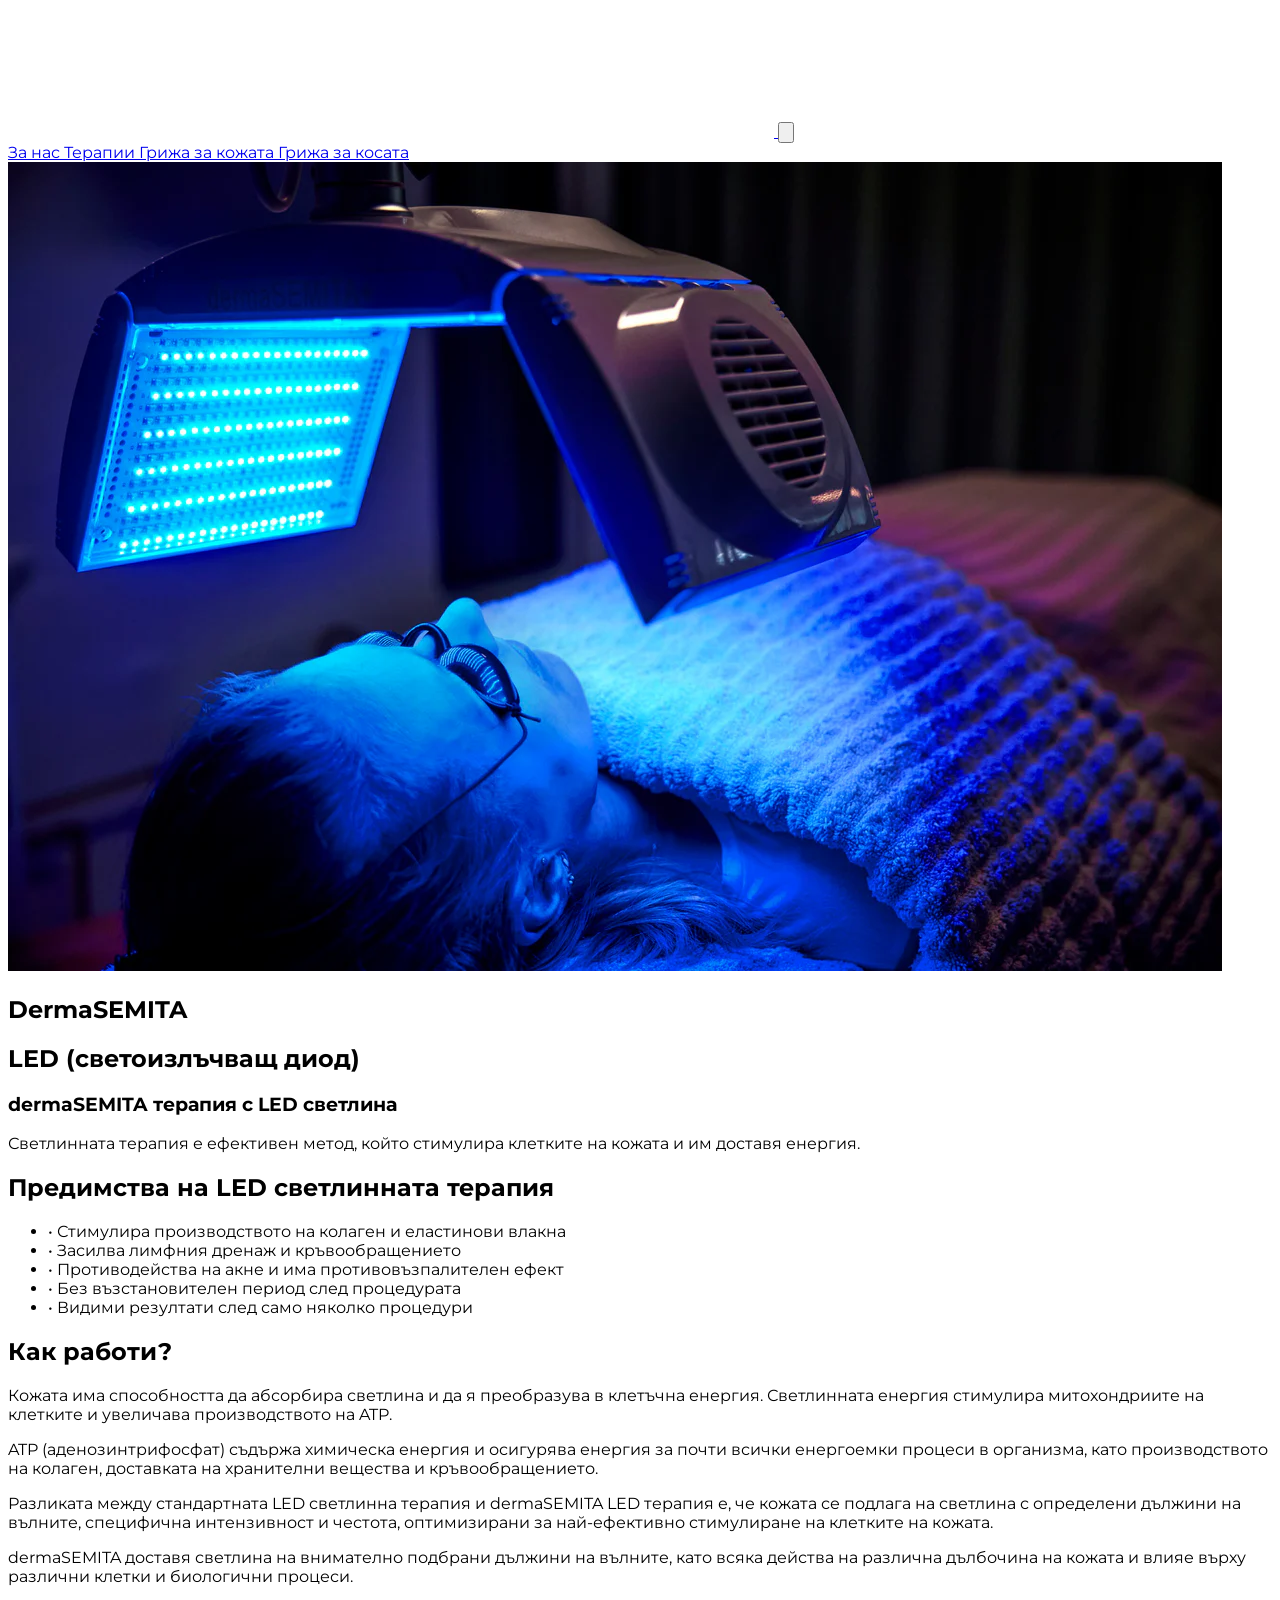
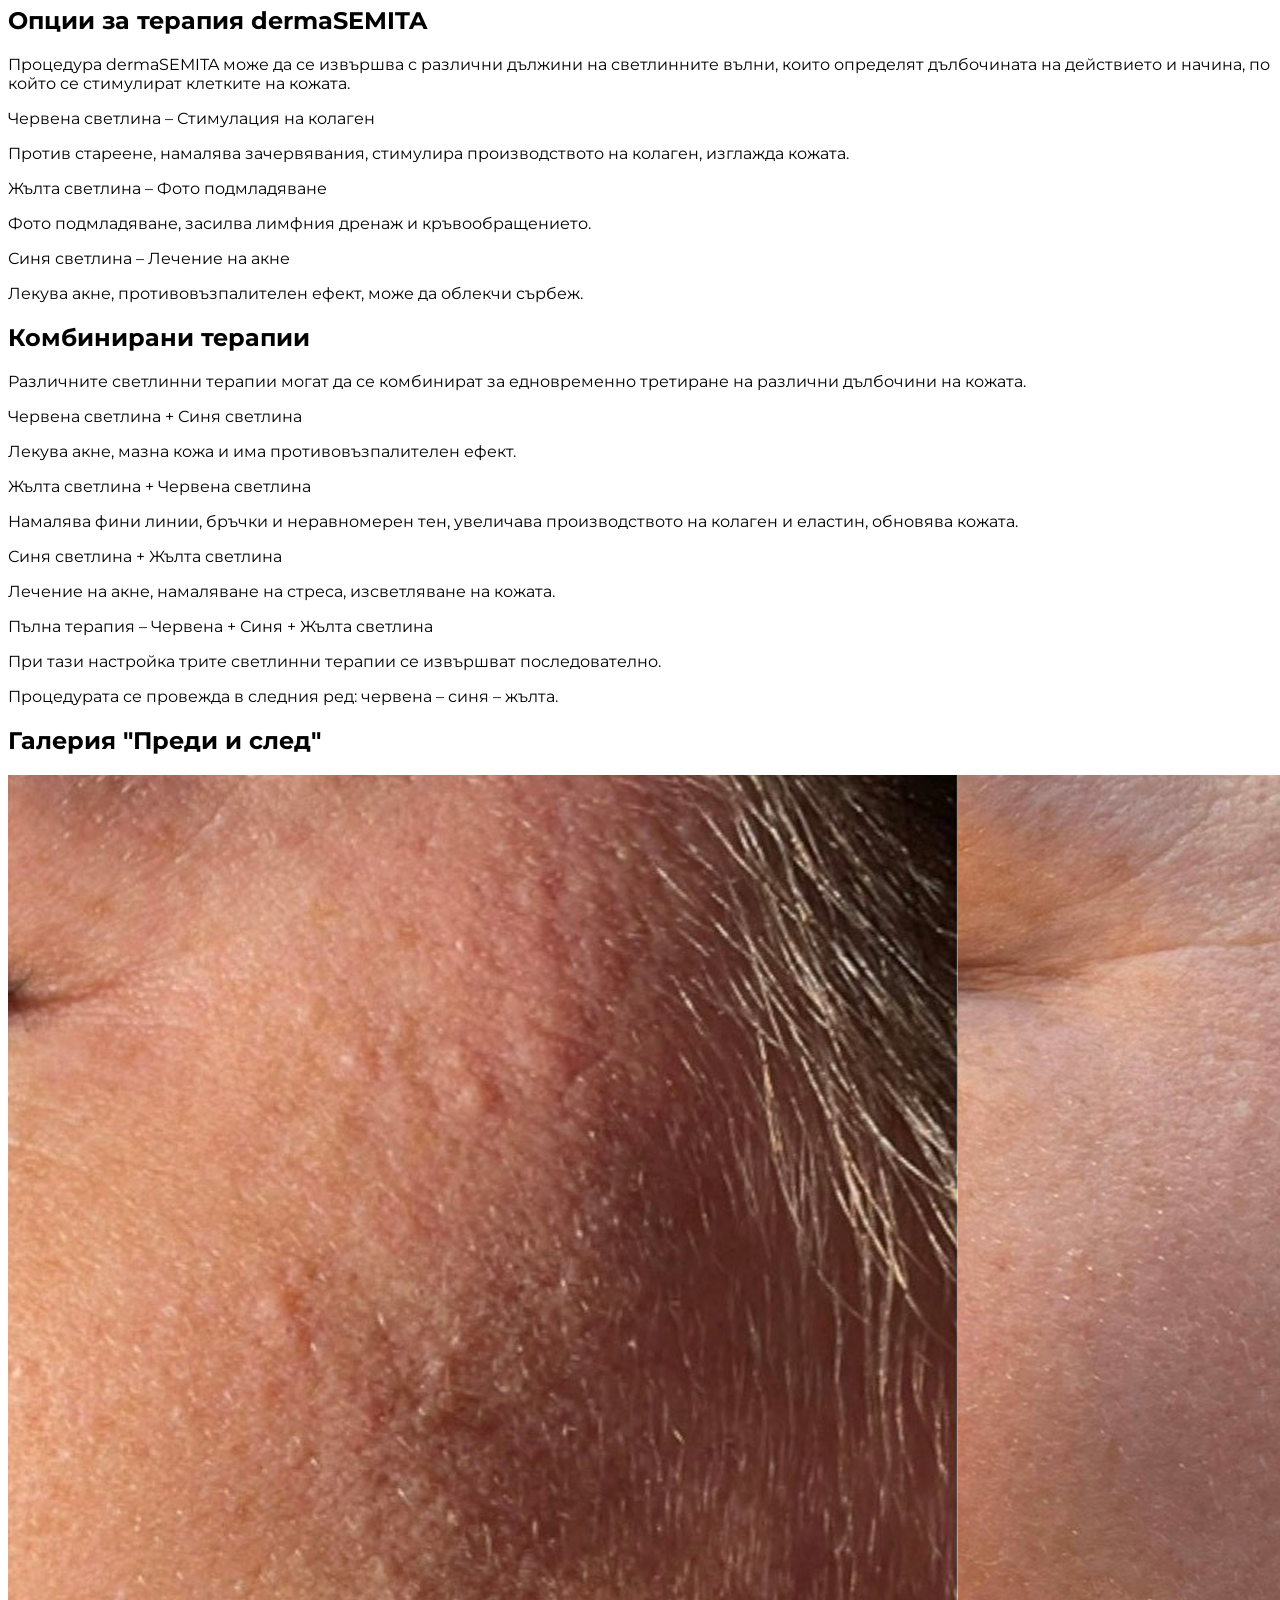
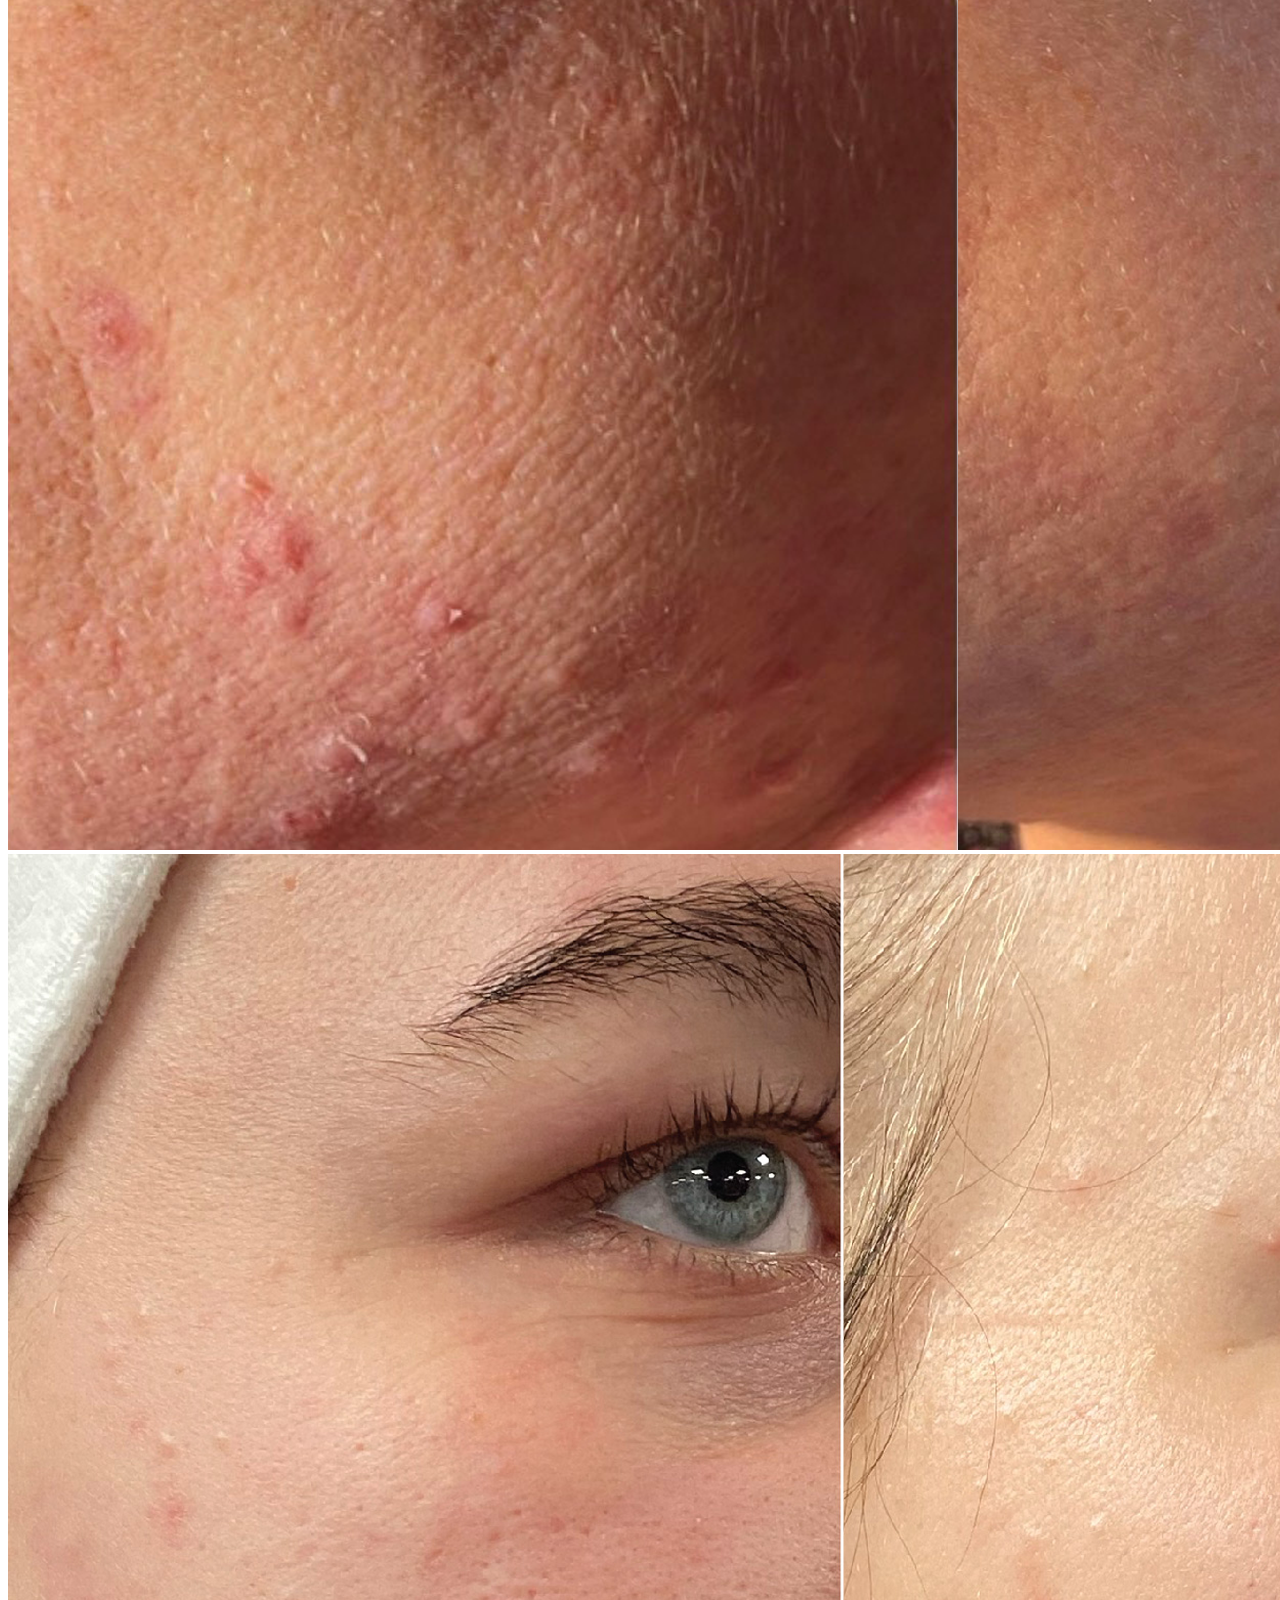
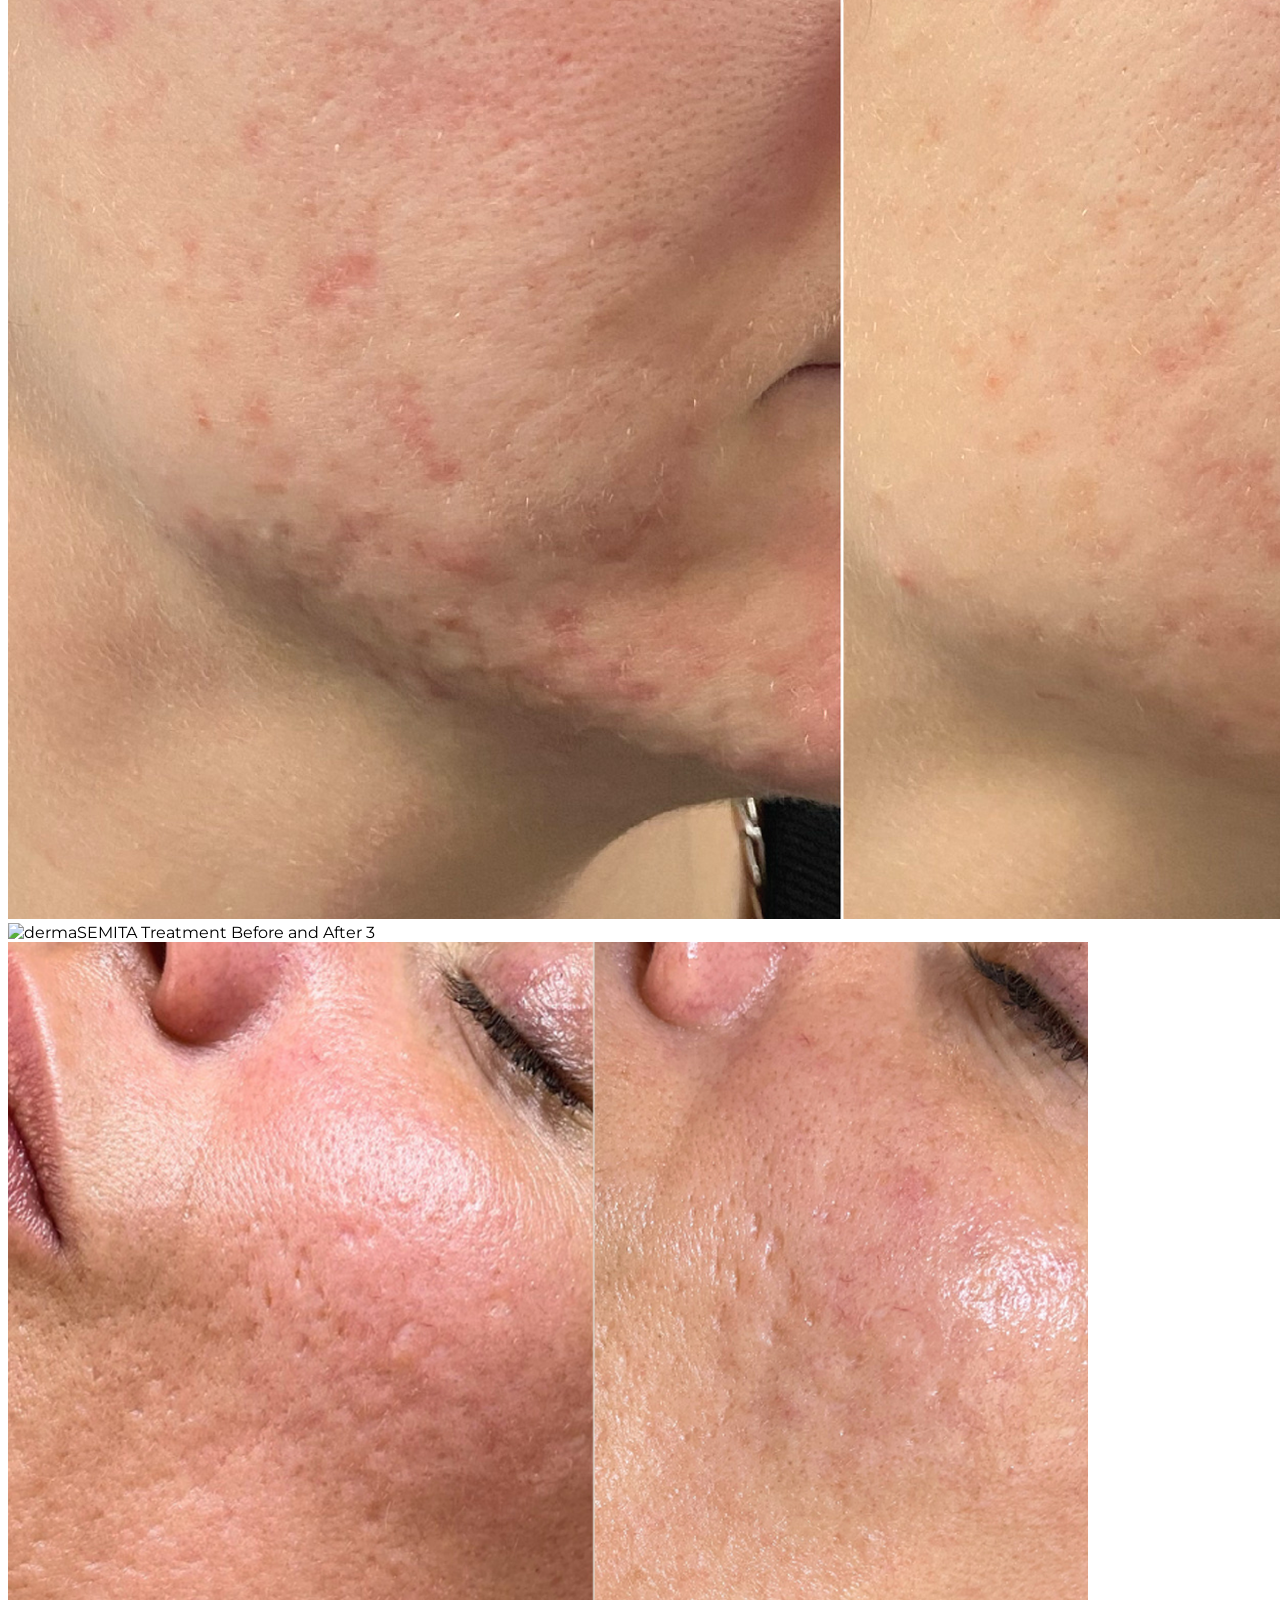
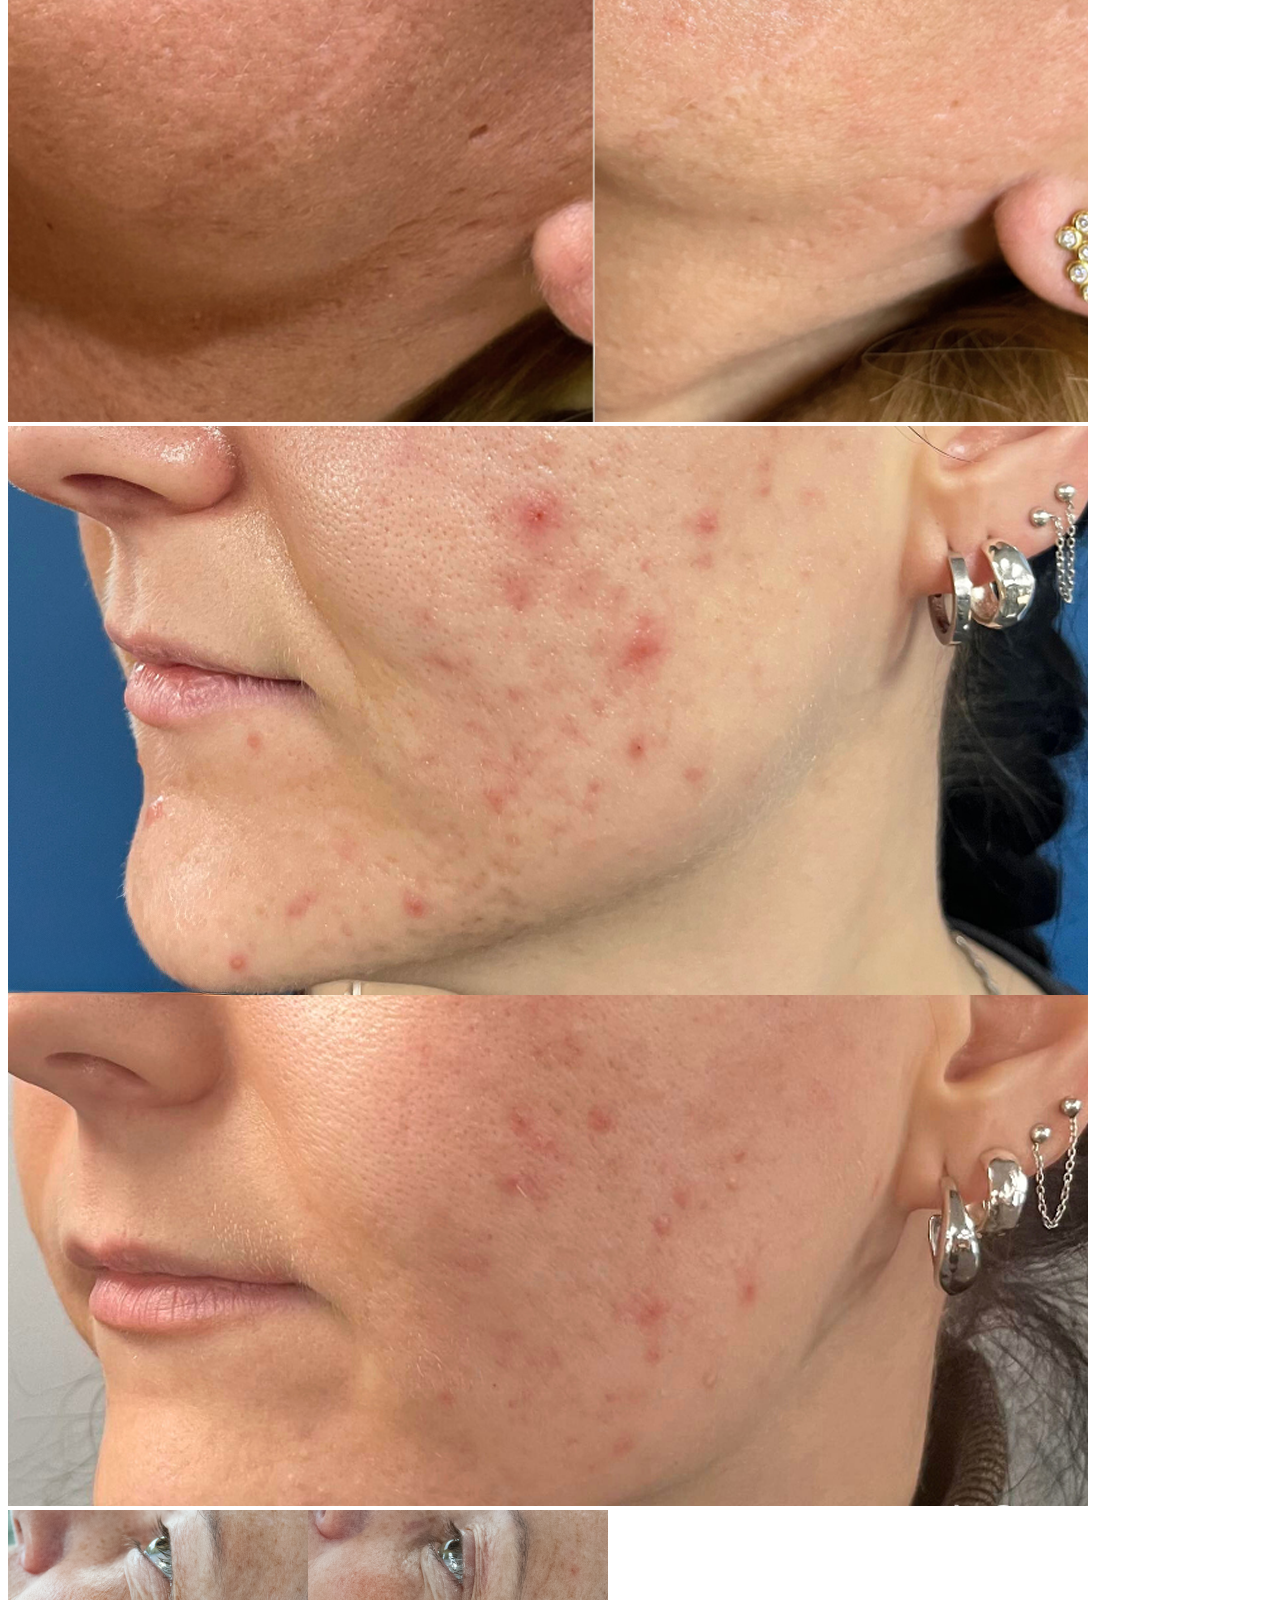
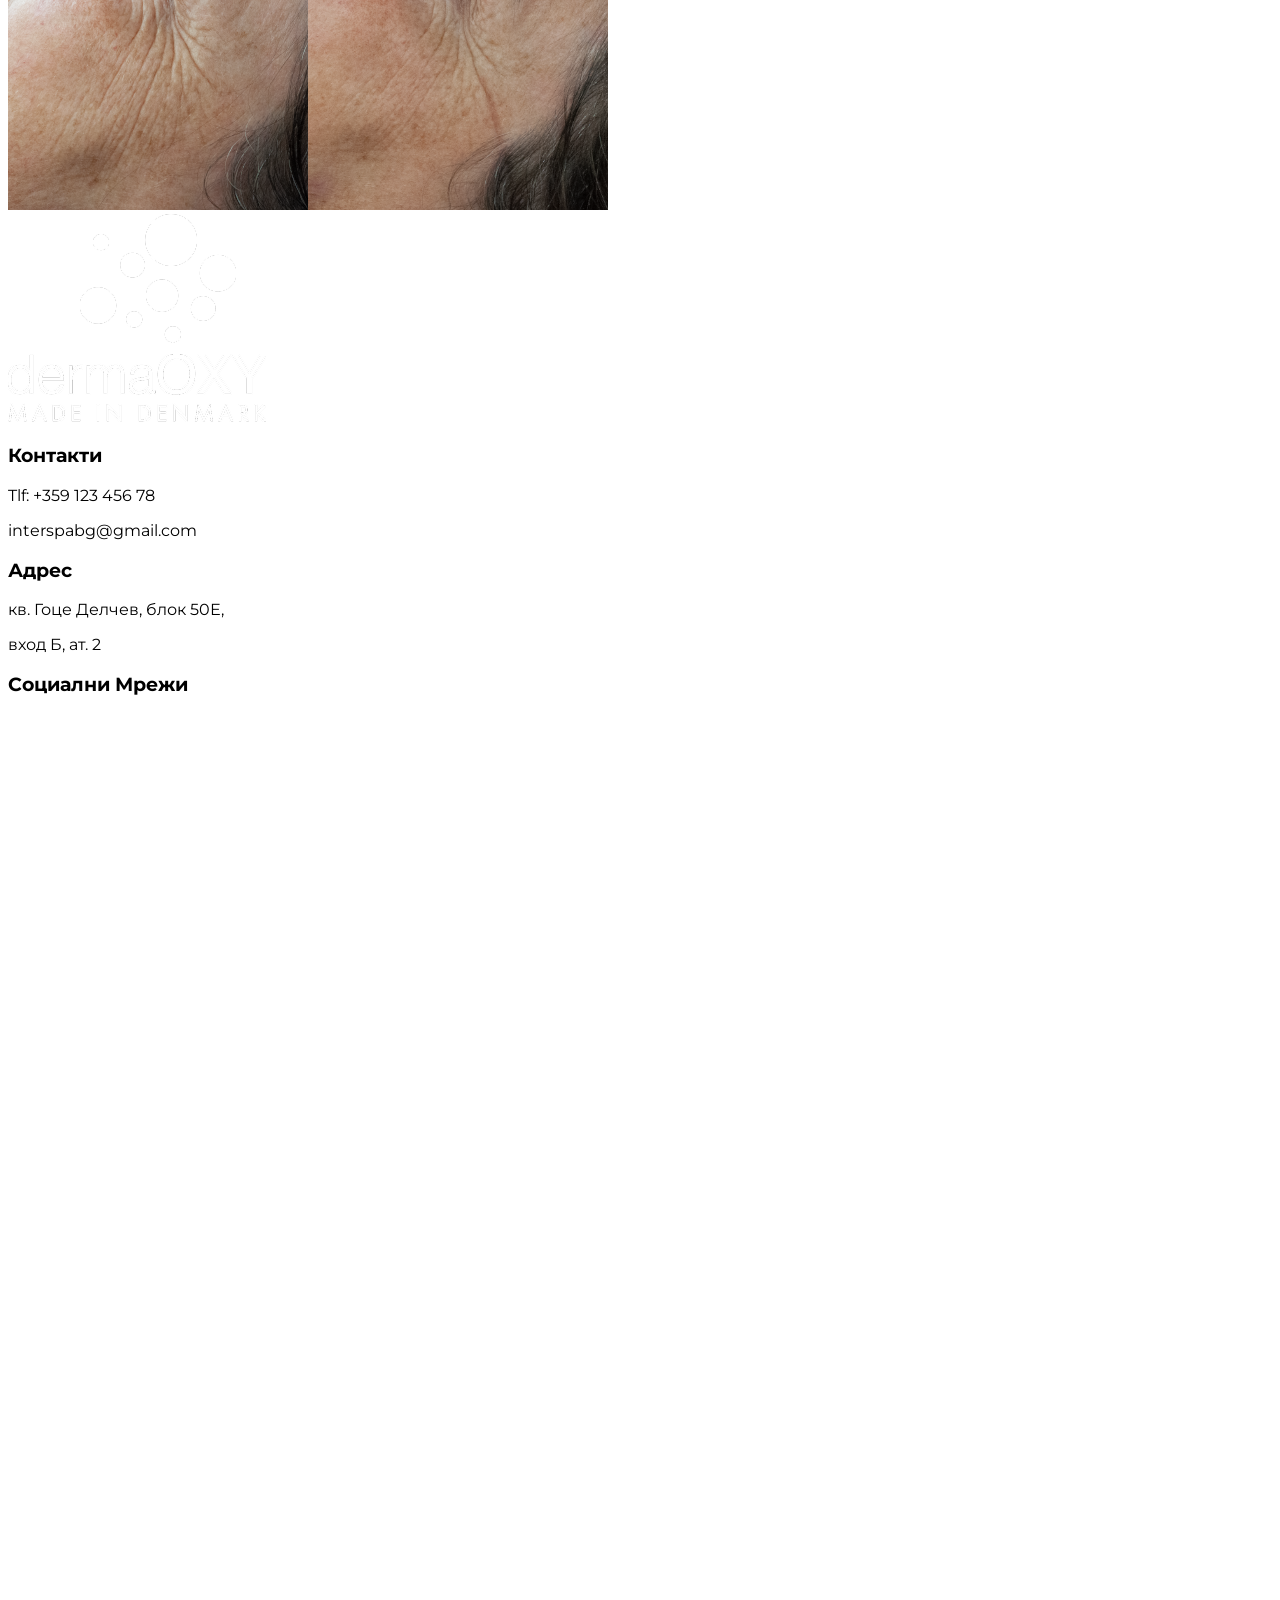
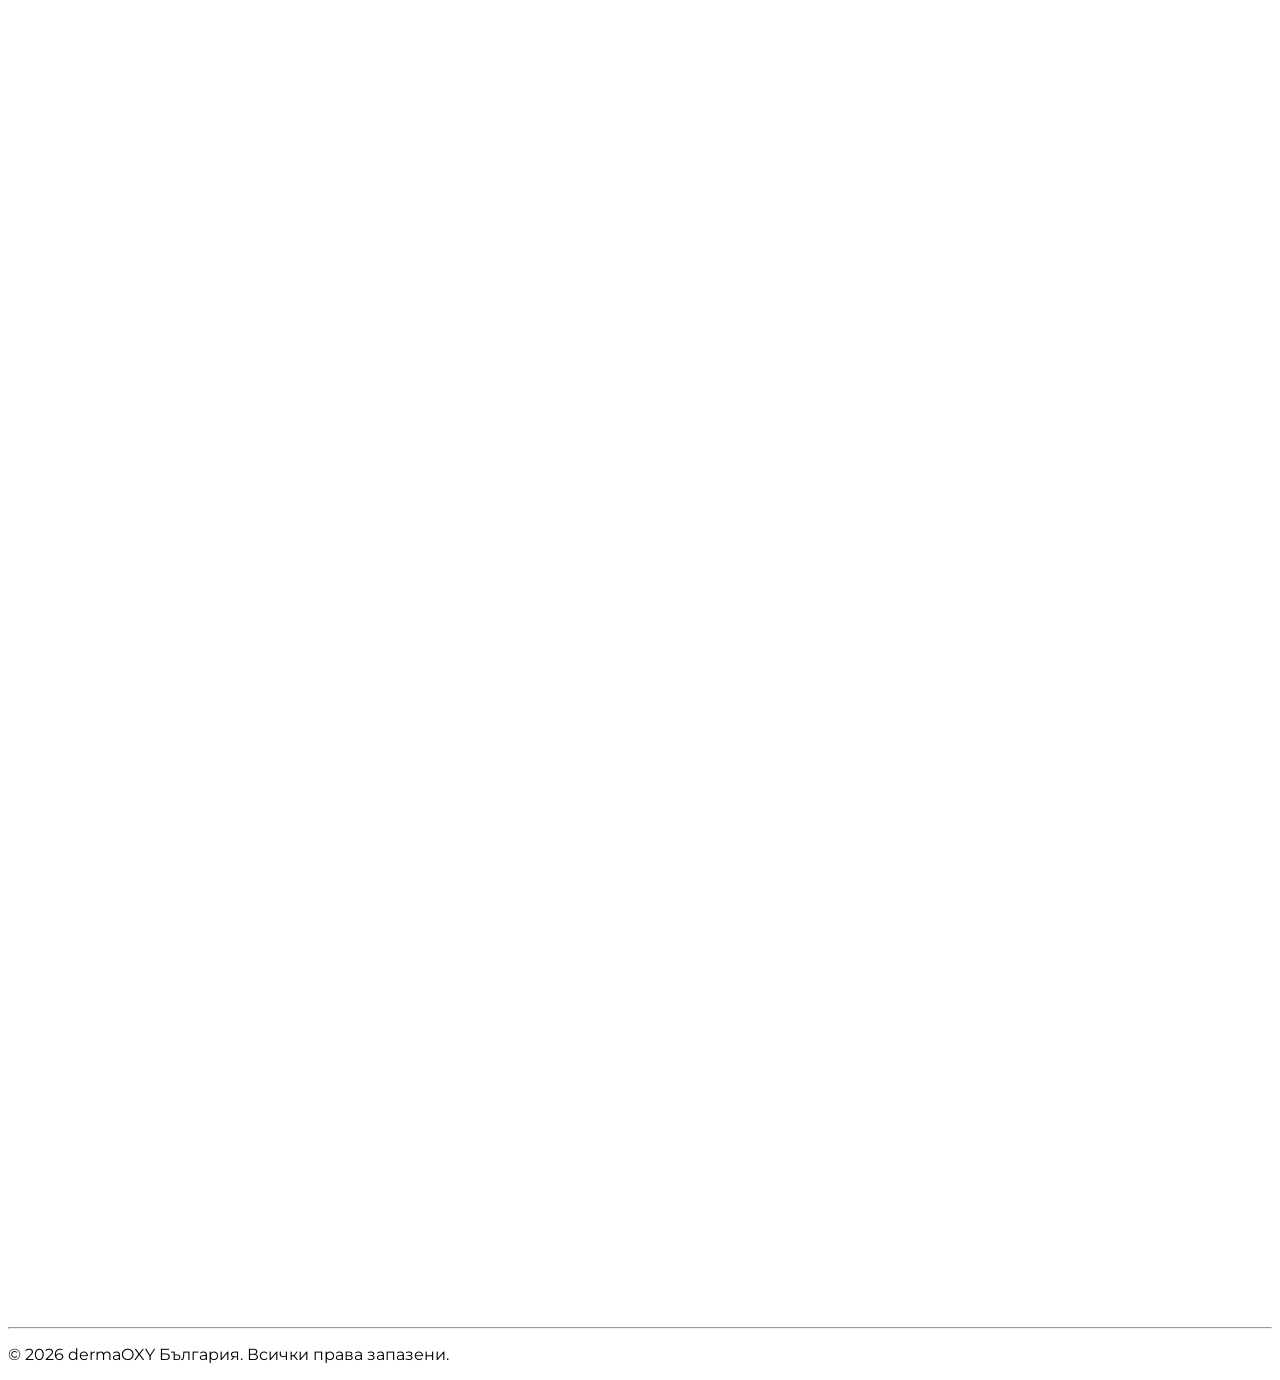
==== dermasemita-treatment-subpage.html @ 17b5eee7 "first commit" ====
<!DOCTYPE html>
<html lang="en">
<head>
    <meta charset="UTF-8">
    <meta name="viewport" content="width=device-width, initial-scale=1.0">
    <script src="https://cdn.jsdelivr.net/npm/@tailwindcss/browser@4"></script>
    <script  src="js/main.js"></script>
    <link rel="stylesheet" href="CSS/style.css">
    <title>dermaSEMITA</title>
</head>
<body>
    
<header class="sticky top-0 z-50 bg-[#7FA0AC] !py-3" style="font-family: var(--font-montserrat);">
  <nav class="container mx-auto px-4">
    <div class="lg:grid lg:grid-cols-3 lg:items-center">
      <div class="flex justify-between items-center lg:justify-start">
        <!-- Logo -->
        <a href="index.html" class="flex items-center flex-shrink-0">
          <img src="media/dermaoxy-logo-2025-outlines-FINAL.png" alt="dermaOXY" class="h-7 w-auto">
        </a>

        <!-- Hamburger menu (mobile only) -->
        <button id="hamburger" class="text-[#F4F4F4] focus:outline-none lg:hidden" aria-label="Toggle menu">
          <svg class="w-8 h-8" fill="none" stroke="currentColor" viewBox="0 0 24 24">
            <path class="hamburger-open" stroke-linecap="round" stroke-linejoin="round" stroke-width="2" d="M4 6h16M4 12h16M4 18h16"></path>
            <path class="hamburger-close hidden" stroke-linecap="round" stroke-linejoin="round" stroke-width="2" d="M6 18L18 6M6 6l12 12"></path>
          </svg>
        </button>
      </div>

      <!-- Navigation links -->
      <div id="navMenu" class="hidden flex-col items-start lg:flex lg:flex-row lg:justify-center lg:gap-6 mt-4 lg:mt-0 lg:col-start-2">
        <a href="index.html" class="text-[#F4F4F4] text-xl font-bold no-underline px-4 py-3 lg:px-4 lg:py-2 transition-transform lg:hover:scale-105 border-b-4 border-transparent whitespace-nowrap w-full lg:w-auto">
          За нас
        </a>

        <a href="treatments.html" class="text-[#F4F4F4] text-xl font-bold no-underline px-4 py-3 lg:px-4 lg:py-2 transition-transform lg:hover:scale-105 border-b-4 border-transparent whitespace-nowrap w-full lg:w-auto">
          Терапии
        </a>
   
        <a href="product-page-skin.html" class="text-[#F4F4F4] text-xl font-bold no-underline px-4 py-3 lg:px-4 lg:py-2 transition-transform lg:hover:scale-105 border-b-4 border-transparent whitespace-nowrap w-full lg:w-auto">
          Грижа за кожата
        </a>
        
        <a href="product-page-hair.html" class="text-[#F4F4F4] text-xl font-bold no-underline px-4 py-3 lg:px-4 lg:py-2 transition-transform lg:hover:scale-105 border-b-4 border-transparent whitespace-nowrap w-full lg:w-auto">
          Грижа за косата
        </a>
      </div>

      <div class="hidden lg:block"></div>
    </div>
  </nav>
</header>
<!-- hero section -->
<section class="relative w-full h-[500px]">
  <img src="media/Dermasemita2.webp" alt="dermaSEMITA Hero Image" class="absolute inset-0 w-full h-full object-cover object-center" />
  <!-- Dark overlay -->
  <div class="absolute inset-0 bg-black/58"></div>
  
  <!-- Hero content -->
 <div class="relative z-10 flex flex-col items-center justify-center h-full gap-6 px-4">
    <h1 class="text-white text-7xl md:text-7xl lg:text-7xl font-bold text-center" style="font-family: var(--font-montserrat);">DermaSEMITA</h1>
    
  </div>
</section>

<!-- led paragraph -->
<section class="w-full px-10 mt-10 text-center md:text-left" style="font-family: var(--font-montserrat);">

  <h2 class="text-3xl font-semibold px-10 mb-5">
    LED (светоизлъчващ диод)
  </h2>

  <h3 class="text-4xl font-bold px-10">
      dermaSEMITA терапия с LED светлина
  </h3>

  <p class="text-xl px-10 mt-5">
     Светлинната терапия е ефективен метод, който стимулира клетките на кожата и им доставя енергия.

    </p>



</section>

<!-- benefits of led therapy -->
<section class="w-full px-10 py-10 text-center md:text-left" style="font-family: var(--font-montserrat);">
  <h2 class="text-4xl font-bold px-10 mb-5" >
    Предимства на LED светлинната терапия
  </h2>
  
  <ul class="px-10 space-y-4 text-xl">
    <li class="flex items-start">
      <span class="mr-3">•</span>
      <span>Стимулира производството на колаген и еластинови влакна</span>
    </li>
    <li class="flex items-start">
      <span class="mr-3">•</span>
      <span>Засилва лимфния дренаж и кръвообращението</span>
    </li>
    <li class="flex items-start">
      <span class="mr-3">•</span>
      <span>Противодейства на акне и има противовъзпалителен ефект</span>
    </li>
    <li class="flex items-start">
      <span class="mr-3">•</span>
      <span>Без възстановителен период след процедурата</span>
    </li>
    <li class="flex items-start">
      <span class="mr-3">•</span>
      <span>Видими резултати след само няколко процедури</span>
    </li>
  </ul>
</section>

<!-- how does it work -->
<section class="w-full px-10 mb-5 mt-10 text-center md:text-left" style="font-family: var(--font-montserrat);">
  <h2 class="text-4xl font-bold px-10 mb-5">
 Как работи?
  </h2>

  <p class="text-xl px-10 mt-10">
Кожата има способността да абсорбира светлина и да я преобразува в клетъчна енергия. Светлинната енергия стимулира митохондриите на клетките и увеличава производството на ATP.
  </p>

  <p class="text-xl px-10 mt-10">
ATP (аденозинтрифосфат) съдържа химическа енергия и осигурява енергия за почти всички енергоемки процеси в организма, като производството на колаген, доставката на хранителни вещества и кръвообращението.
  </p>

  <p class="text-xl px-10 mt-10">
Разликата между стандартната LED светлинна терапия и dermaSEMITA LED терапия е, че кожата се подлага на светлина с определени дължини на вълните, специфична интензивност и честота, оптимизирани за най-ефективно стимулиране на клетките на кожата.
</p>

<p class="text-xl px-10 mt-10">
dermaSEMITA доставя светлина на внимателно подбрани дължини на вълните, като всяка действа на различна дълбочина на кожата и влияе върху различни клетки и биологични процеси.
  </p>


  
</section>

<!-- treatment options -->
<section class="w-full px-10 mb-5 mt-10 text-center md:text-left" style="font-family: var(--font-montserrat);">
  <h2 class="text-4xl font-bold px-10 mb-5">
Опции за терапия dermaSEMITA 
  </h2>

  <p class="text-xl px-10 mt-10">
Процедура dermaSEMITA може да се извършва с различни дължини на светлинните вълни, които определят дълбочината на действието и начина, по който се стимулират клетките на кожата.
</p>

  <div class="text-xl px-10 mt-10">
    <p>Червена светлина – Стимулация на колаген</p>
    <p>Против стареене, намалява зачервявания, стимулира производството на колаген, изглажда кожата.</p>  
  </div>

   <div class="text-xl px-10 mt-10">
    <p>Жълта светлина – Фото подмладяване</p>
    <p>Фото подмладяване, засилва лимфния дренаж и кръвообращението.</p>  
  </div>


   <div class="text-xl px-10 mt-10">
    <p>Синя светлина – Лечение на акне</p>
    <p>Лекува акне, противовъзпалителен ефект, може да облекчи сърбеж.</p>  
  </div>

  
</section>

<section class="w-full px-10 mb-5 mt-10 text-center md:text-left" style="font-family: var(--font-montserrat);">
  <h2 class="text-4xl font-bold px-10 mb-5">
Комбинирани терапии
  </h2>

  <p class="text-xl px-10 mt-10">
   Различните светлинни терапии могат да се комбинират за едновременно третиране на различни дълбочини на кожата.
 </p>

  <div class="text-xl px-10 mt-10">
    <p>Червена светлина + Синя светлина</p>
    <p>Лекува акне, мазна кожа и има противовъзпалителен ефект.</p>  
  </div>

   <div class="text-xl px-10 mt-10">
    <p>Жълта светлина + Червена светлина</p>
    <p>Намалява фини линии, бръчки и неравномерен тен, увеличава производството на колаген и еластин, обновява кожата.</p>  
  </div>


   <div class="text-xl px-10 mt-10">
    <p>Синя светлина + Жълта светлина</p>
    <p>Лечение на акне, намаляване на стреса, изсветляване на кожата.</p>  
  </div>

    <div class="text-xl px-10 mt-10">
    <p>Пълна терапия – Червена + Синя + Жълта светлина</p>
    <p>При тази настройка трите светлинни терапии се извършват последователно.</p>
    <p>Процедурата се провежда в следния ред: червена – синя – жълта.</p>

  </div>

  
</section>


<!-- gallery carousel section -->
<section class="w-full px-4 sm:px-8 md:px-16 mb-5 mt-5 text-center md:text-left" style="font-family: var(--font-montserrat);">
  <h2 class="text-2xl sm:text-3xl md:text-4xl font-bold px-4 mb-5">
     Галерия "Преди и след"
  </h2>

  <div class="overflow-x-auto snap-x snap-mandatory flex gap-3 sm:gap-4 custom-scrollbar">
    <div class="snap-start shrink-0 w-[85vw] sm:w-[calc(50%-0.5rem)] md:w-[calc(33.333%-0.667rem)] h-64 sm:h-80 md:h-96 lg:h-120">
      <img src="media/led/led1.png" class="w-full h-full object-cover" alt="dermaSEMITA Treatment Before and After 1">
    </div>
    <div class="snap-start shrink-0 w-[85vw] sm:w-[calc(50%-0.5rem)] md:w-[calc(33.333%-0.667rem)] h-64 sm:h-80 md:h-96 lg:h-120">
      <img src="media/led/led2.png" class="w-full h-full object-cover" alt="dermaSEMITA Treatment Before and After 2">
    </div>
    <div class="snap-start shrink-0 w-[85vw] sm:w-[calc(50%-0.5rem)] md:w-[calc(33.333%-0.667rem)] h-64 sm:h-80 md:h-96 lg:h-120">
      <img src="media/led/led3.png" class="w-full h-full object-cover" alt="dermaSEMITA Treatment Before and After 3">
    </div>
    <div class="snap-start shrink-0 w-[85vw] sm:w-[calc(50%-0.5rem)] md:w-[calc(33.333%-0.667rem)] h-64 sm:h-80 md:h-96 lg:h-120">
      <img src="media/led/led4.png" class="w-full h-full object-cover" alt="dermaSEMITA Treatment Before and After 4">
    </div>
    <div class="snap-start shrink-0 w-[85vw] sm:w-[calc(50%-0.5rem)] md:w-[calc(33.333%-0.667rem)] h-64 sm:h-80 md:h-96 lg:h-120">
      <img src="media/led/led5.png" class="w-full h-full object-cover" alt="dermaSEMITA Treatment Before and After 5">
    </div>   
    <div class="snap-start shrink-0 w-[85vw] sm:w-[calc(50%-0.5rem)] md:w-[calc(33.333%-0.667rem)] h-64 sm:h-80 md:h-96 lg:h-120">
      <img src="media/led/led6.png" class="w-full h-full object-cover" alt="dermaSEMITA Treatment Before and After 6">
    </div>
  </div> 

</section>


<footer class="bg-[#7FA0AC] text-white px-8 py-4" style="font-family: var(--font-montserrat);">
  <div class="max-w-7xl mx-auto">
    <div class="grid grid-cols-1 md:grid-cols-3 gap-8 mb-6">
      <!-- Logo section -->
      <div class="flex items-start justify-center md:justify-start">
        <div class="text-center md:text-left">
          <div class="flex items-center gap-2 mt-10">
            <img src="media/dermaoxy-whte-text-and-type-combined.png" alt="dermaOXY Logo" class="w-[170px] h-full"/>
          </div>
        </div>
      </div>
      
      <!-- Contact section -->
      <div class="text-center md:text-left md:ml-5">
        <h3 class="text-2xl font-semibold mb-4">Контакти</h3>
        <p class="mb-2 text-lg">Tlf: +359 123 456 78</p>
        <p class="mb-2 text-lg">interspabg@gmail.com</p>
        
        <h3 class="text-2xl font-semibold mt-4 mb-4">Адрес</h3>
        <p class="text-lg">кв. Гоце Делчев, блок 50Е,</p>
        <p class="text-lg">вход Б, ат. 2</p>
      </div>
      
      <!-- Social Media section -->
      <div class="text-center md:text-left md:ml-18">
        <h3 class="text-2xl font-semibold mb-4">Социални Мрежи</h3>
        <div class="flex flex-col items-center md:items-start gap-4">
          <!-- social media icons -->
           <a href="https://www.instagram.com/dermaoxy_bg/" class="cursor-pointer transition-transform duration-300 hover:-translate-y-2">
             <img src="media/icons/instagram-brands-solid-full.svg" alt="Instagram Icon" class="w-12 h-12 md:ml-21 text-white"/>
           </a>
          <a href="https://www.facebook.com/dermaoxybulgaria/?locale=bg_BG" class="cursor-pointer transition-transform duration-300 hover:-translate-y-2">
          <img src="media/icons/square-facebook-brands-solid-full.svg" alt="Facebook Icon" class="w-12 h-12 md:ml-21 text-white"/>
          </a>
          <a href="https://www.youtube.com/" class="cursor-pointer transition-transform duration-300 hover:-translate-y-2">
            <img src="media/icons/youtube-brands-solid-full.svg" alt="Youtube Icon" class="w-12 h-12 md:ml-21 text-white"/>
          </a>
        </div>
      </div>
    </div>
    
  
  </div>

    <!-- Divider -->
    <div>
      <hr class="my-6 border-default sm:mx-auto lg:my-4" />
      <p class="text-center text-lg">© 2026 dermaOXY България. Всички права запазени.</p>
    </div>
</footer>

</body>
</html>
---- CSS/style.css ----
@import url('https://fonts.googleapis.com/css2?family=Montserrat:ital,wght@0,100..900;1,100..900&display=swap');


:root {
  --font-montserrat: 'Montserrat', sans-serif;
}


.split-selector {
  position: relative;
  width: 100%;
  height: 400px;
  overflow: hidden;
}

.bg.left,
.bg.right {
  position: absolute;
  inset: 0;
  display: flex;
  text-decoration: none;
  transition: transform 0.3s ease, filter 0.3s ease;
  cursor: pointer;
}

.bg.left {
  background: url("../media/skin-care-poly-compressed.jpg") right 20% / cover no-repeat;
  clip-path: polygon(0 100%, 0 0, 100% 100%);
  justify-content: flex-start; 
  align-items: flex-start; 
  padding: 60px 40px; 
}

.bg.right {
  background: url("../media/hair-care-compressed.webp") 90% 55% / cover no-repeat  !important;
  clip-path: polygon(100% 0, 0 0, 100% 100%);
  justify-content: flex-end; 
  align-items: flex-start; 
  padding: 10px 40px 40px; 
}





.bg.left:hover,
.bg.right:hover {
  transform: scale(1.02);
  filter: brightness(0.9);
}


.label {
  color: #EDEDED;
  font-size: 2.5rem;
  font-weight: 700;
  margin: 0; 
}


/* carousel scrollbar styling */

.custom-scrollbar {
  scrollbar-width: thin;
  scrollbar-color: #7FA0AC #f9f1f1; /* thumb color, track color */
}


.custom-scrollbar::-webkit-scrollbar {
  height: 8px;
}

.custom-scrollbar::-webkit-scrollbar-track {
  background: #f1f5f9;
  border-radius: 10px;
}

.custom-scrollbar::-webkit-scrollbar-thumb {
  background: #7FA0AC;
  border-radius: 10px;
}

.custom-scrollbar::-webkit-scrollbar-thumb:hover {
  background: #5c7a8a;
}

@media (max-width: 768px) {
  .split-selector {
    height: 600px;
  }

  .bg.left {
    clip-path: polygon(0 0, 100% 0, 100% 50%, 0 50%);
    background-position: center center;
  }

 .bg.right {
    clip-path: polygon(0 50%, 100% 50%, 100% 100%, 0 100%);
    background-position: center 100px !important;
  }

  .bg.left .label.skin {
    position: absolute;
    top: 28%;
    left: 50%;
    transform: translate(-50%, -50%);
  }

  .bg.right .label.hair {
    position: absolute;
    top: 85%; 
    left: 50%;
    transform: translate(-50%, -50%);
  }
}
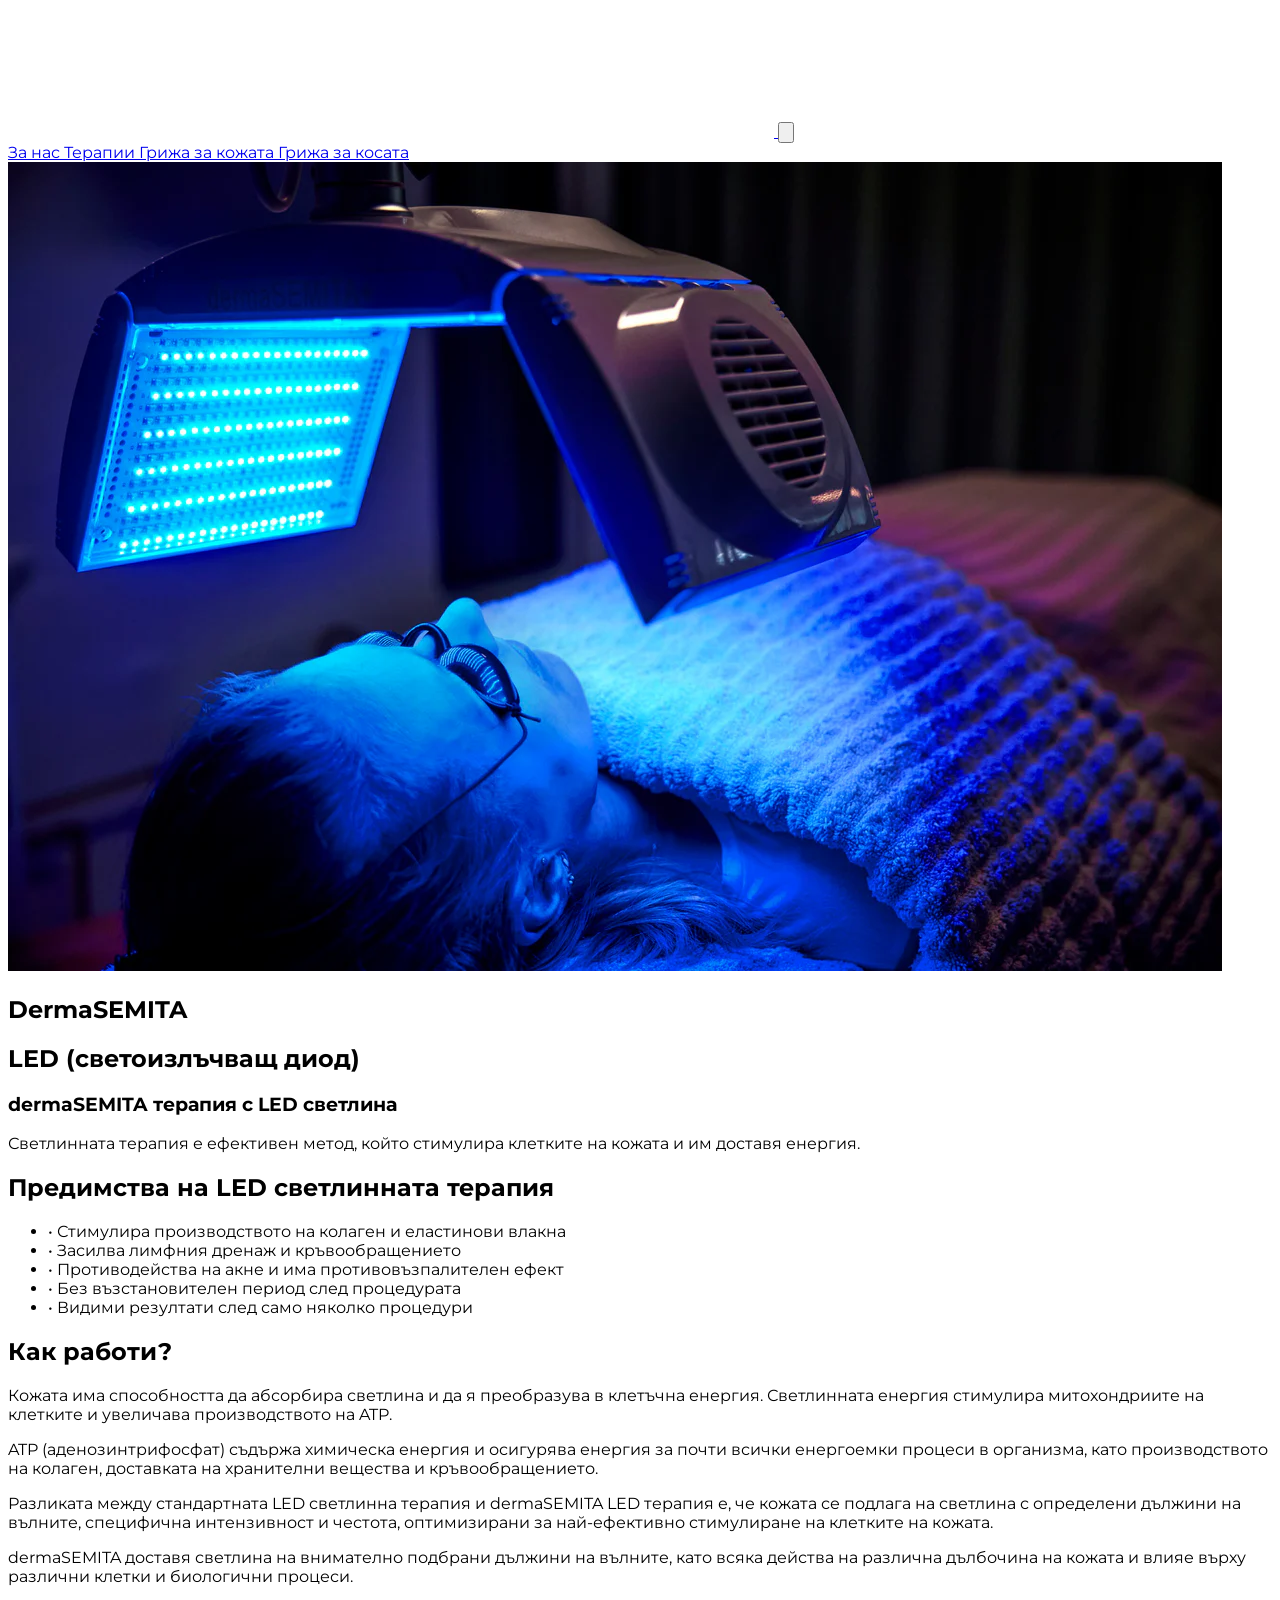
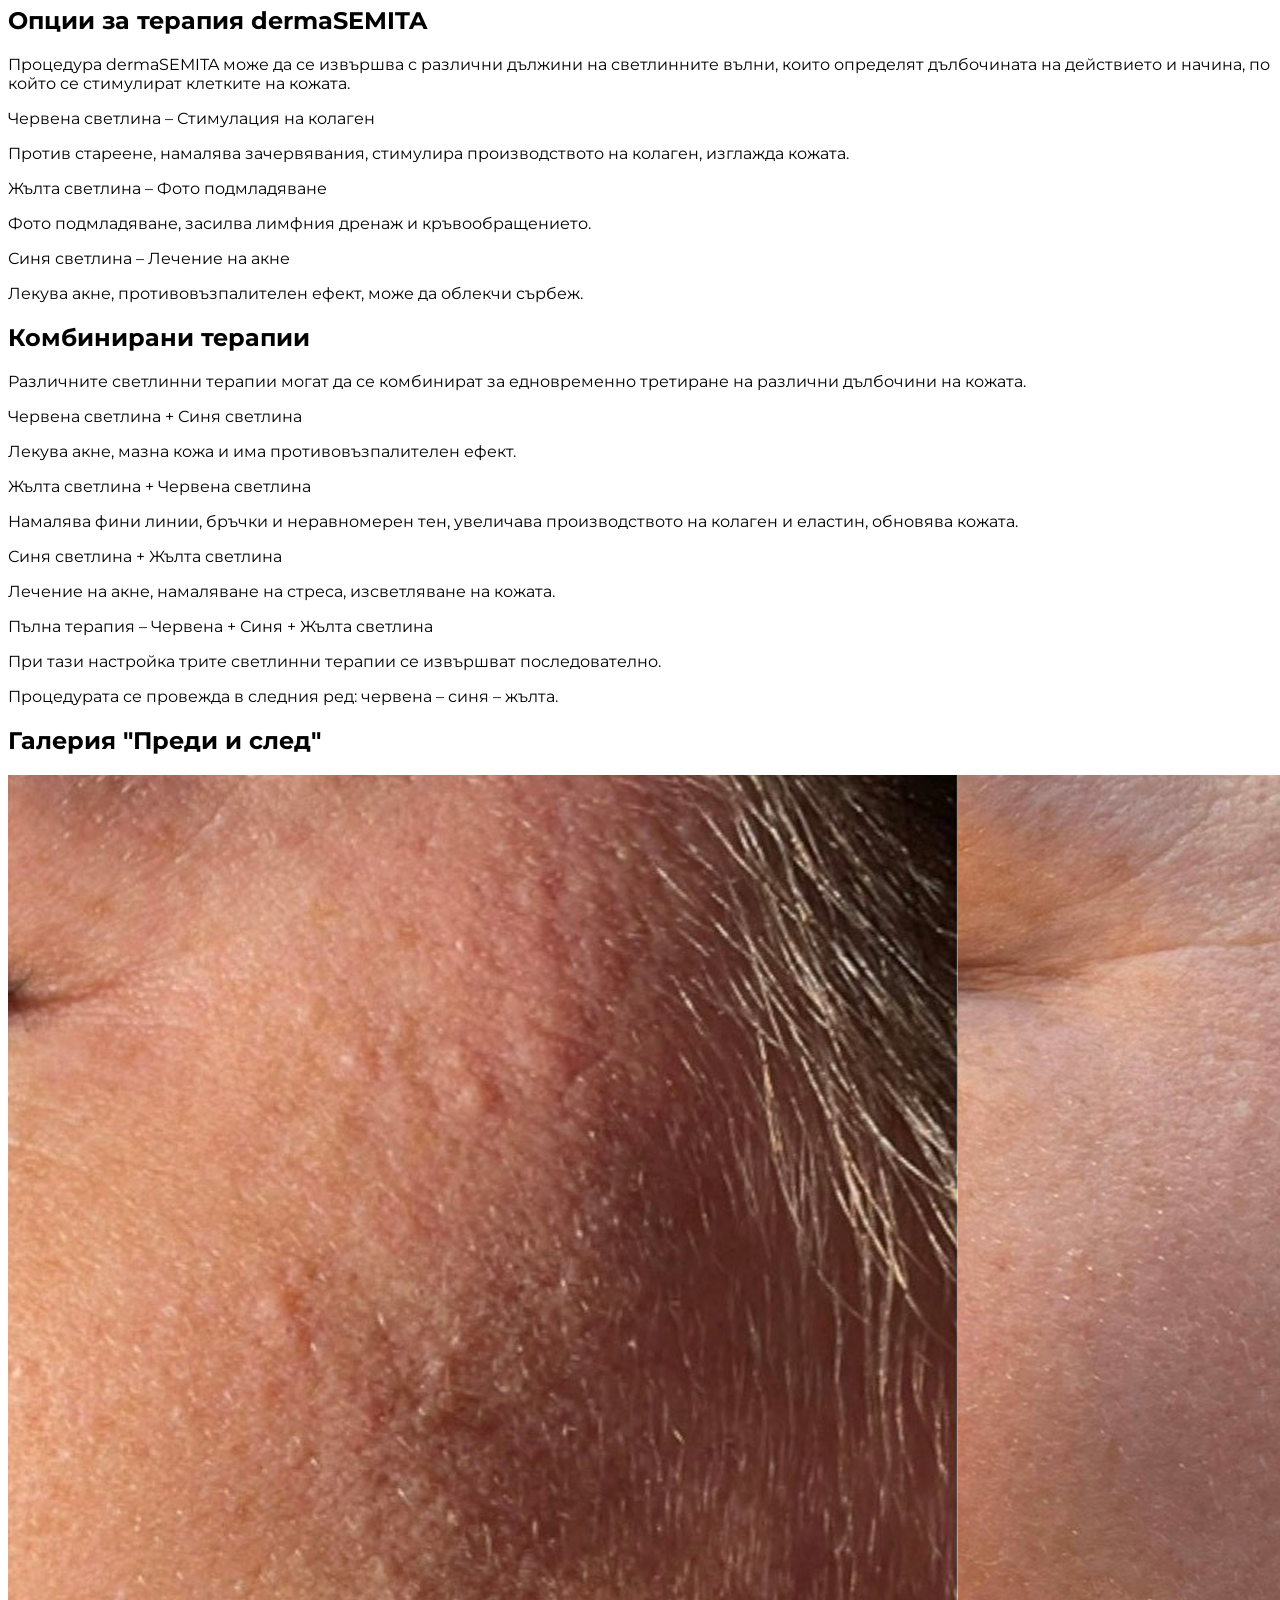
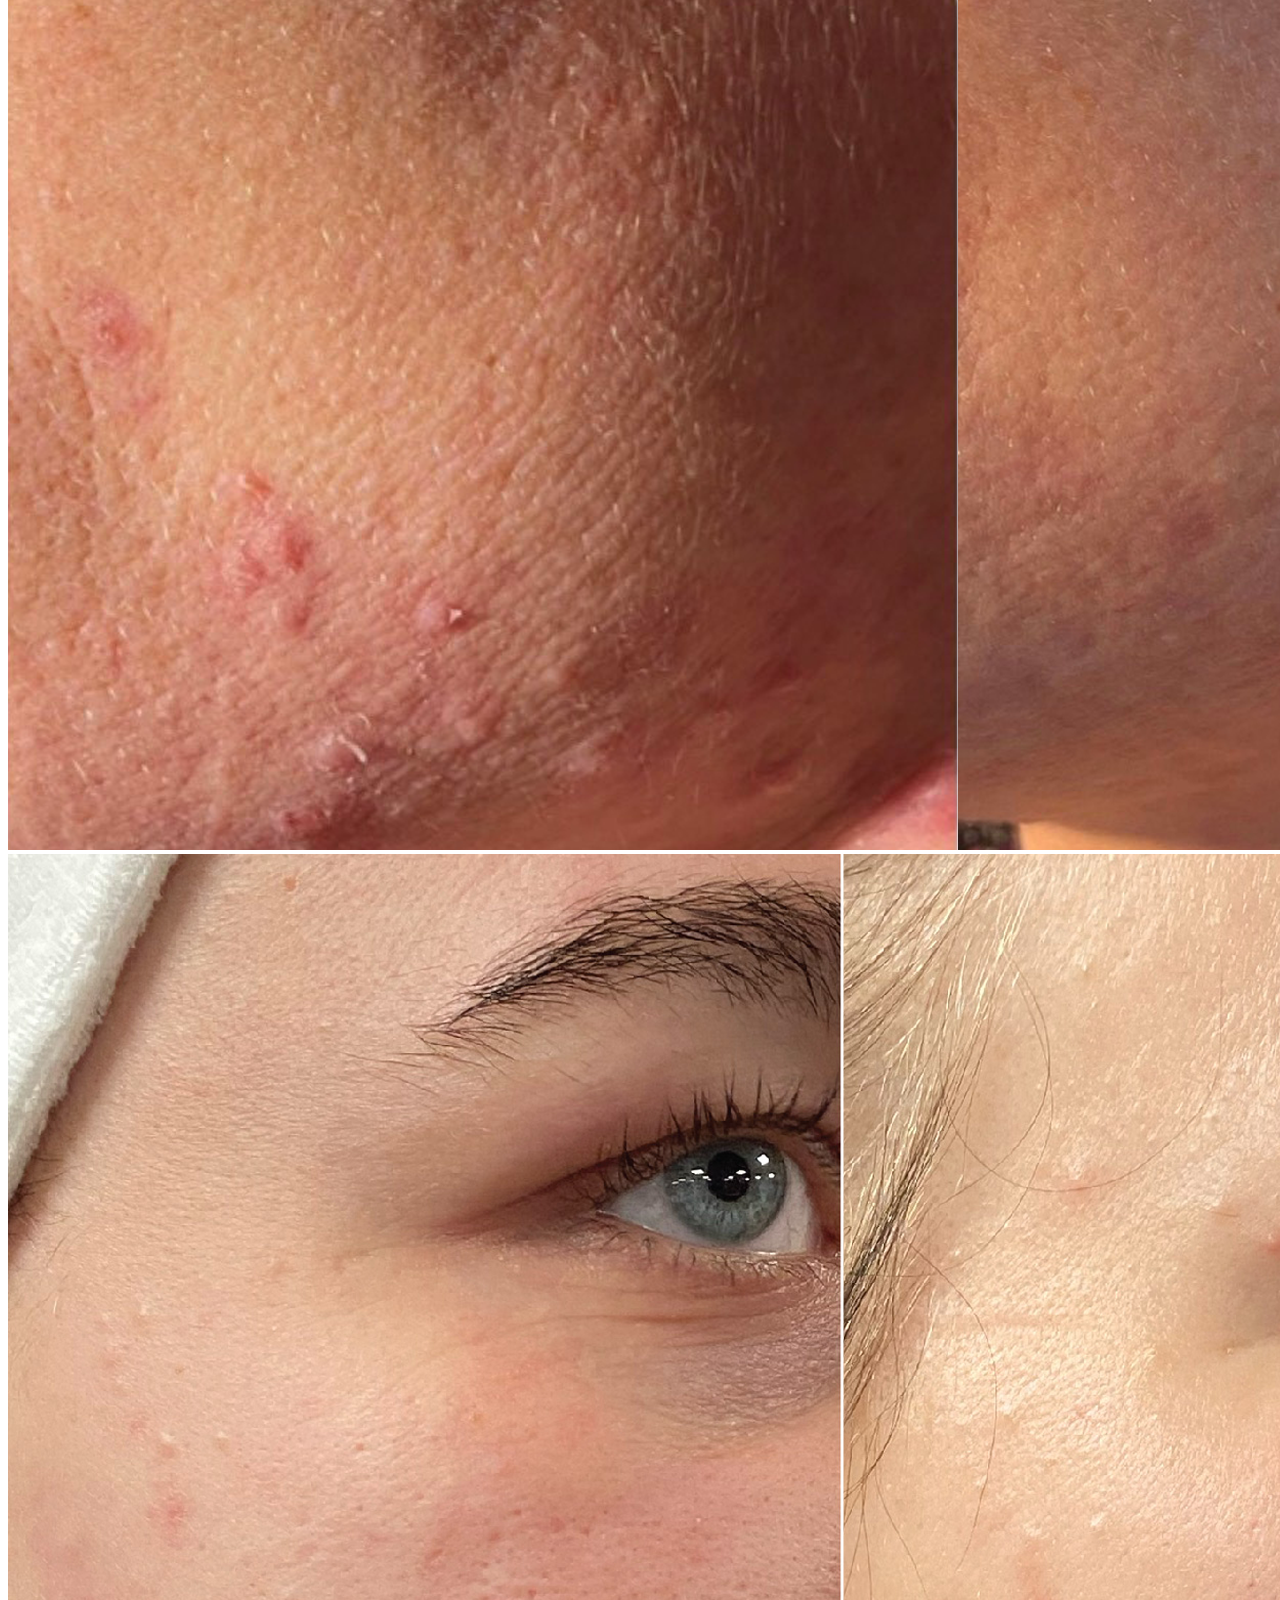
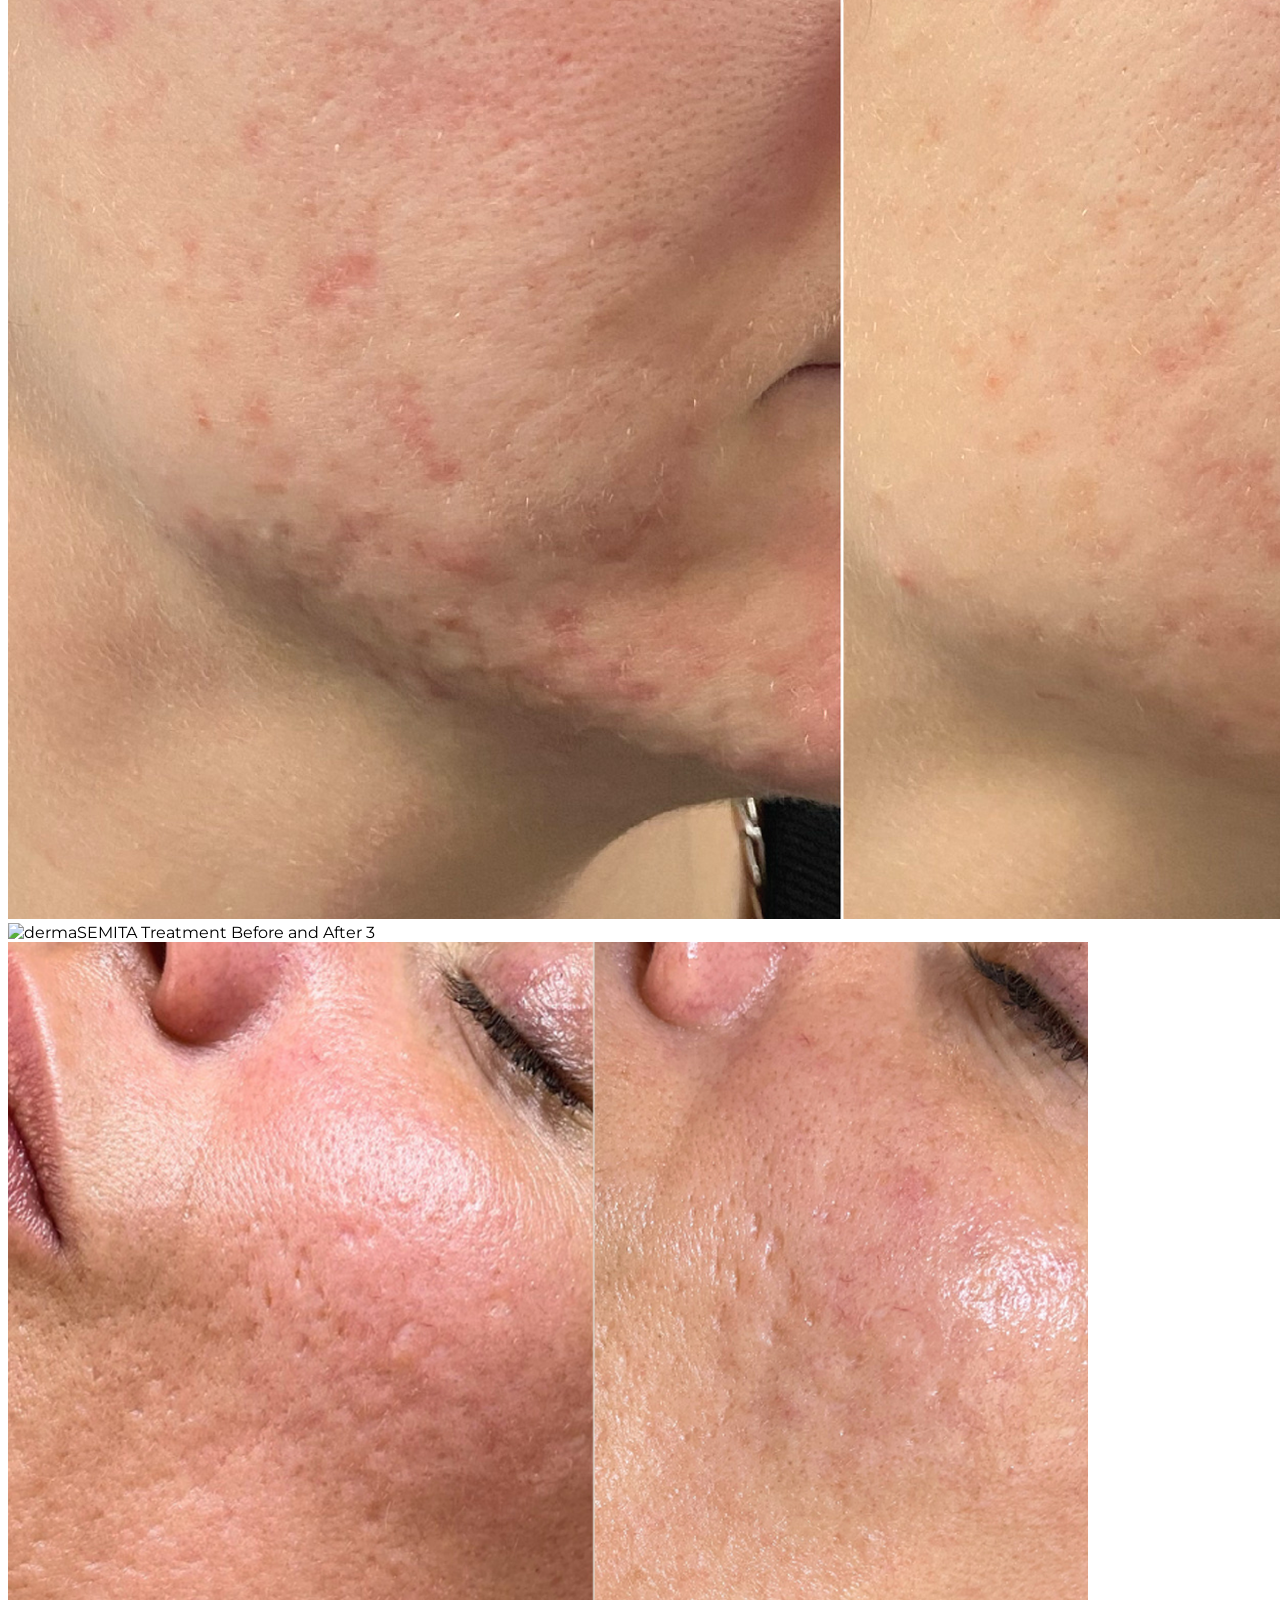
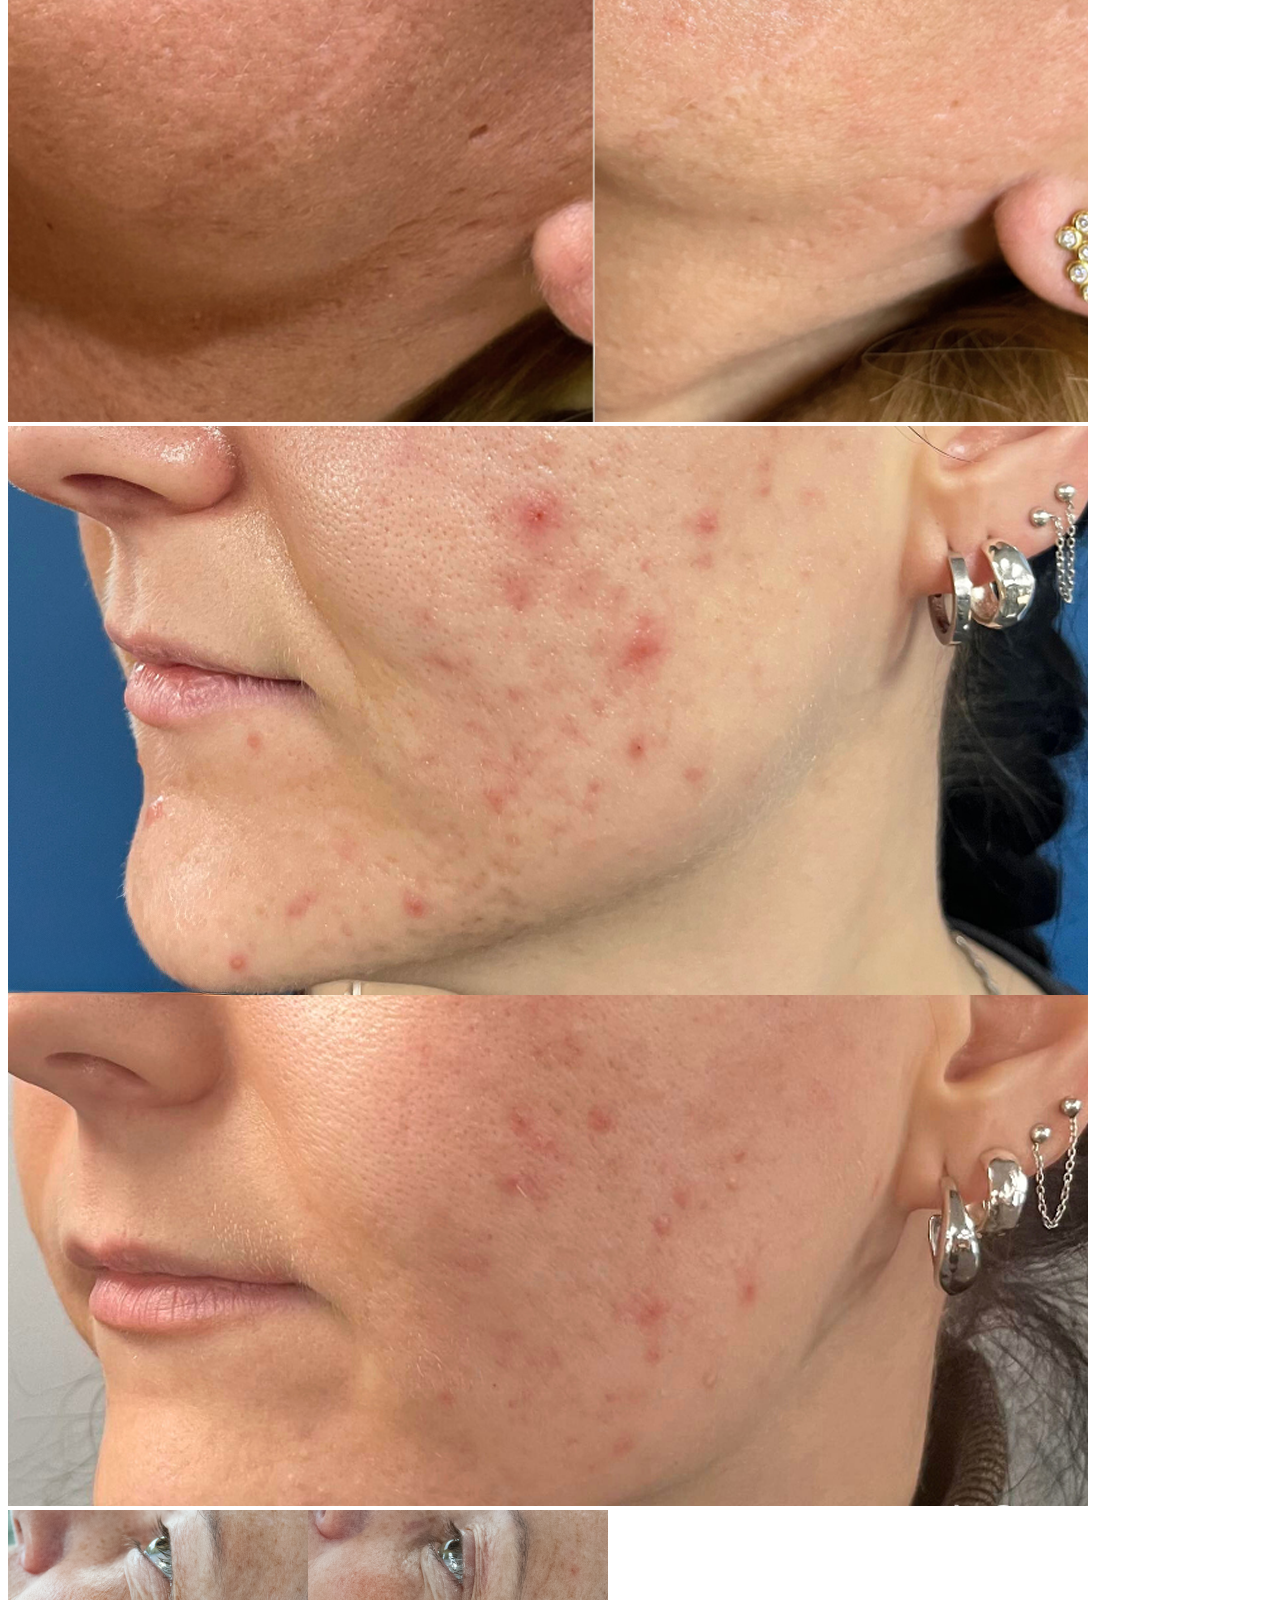
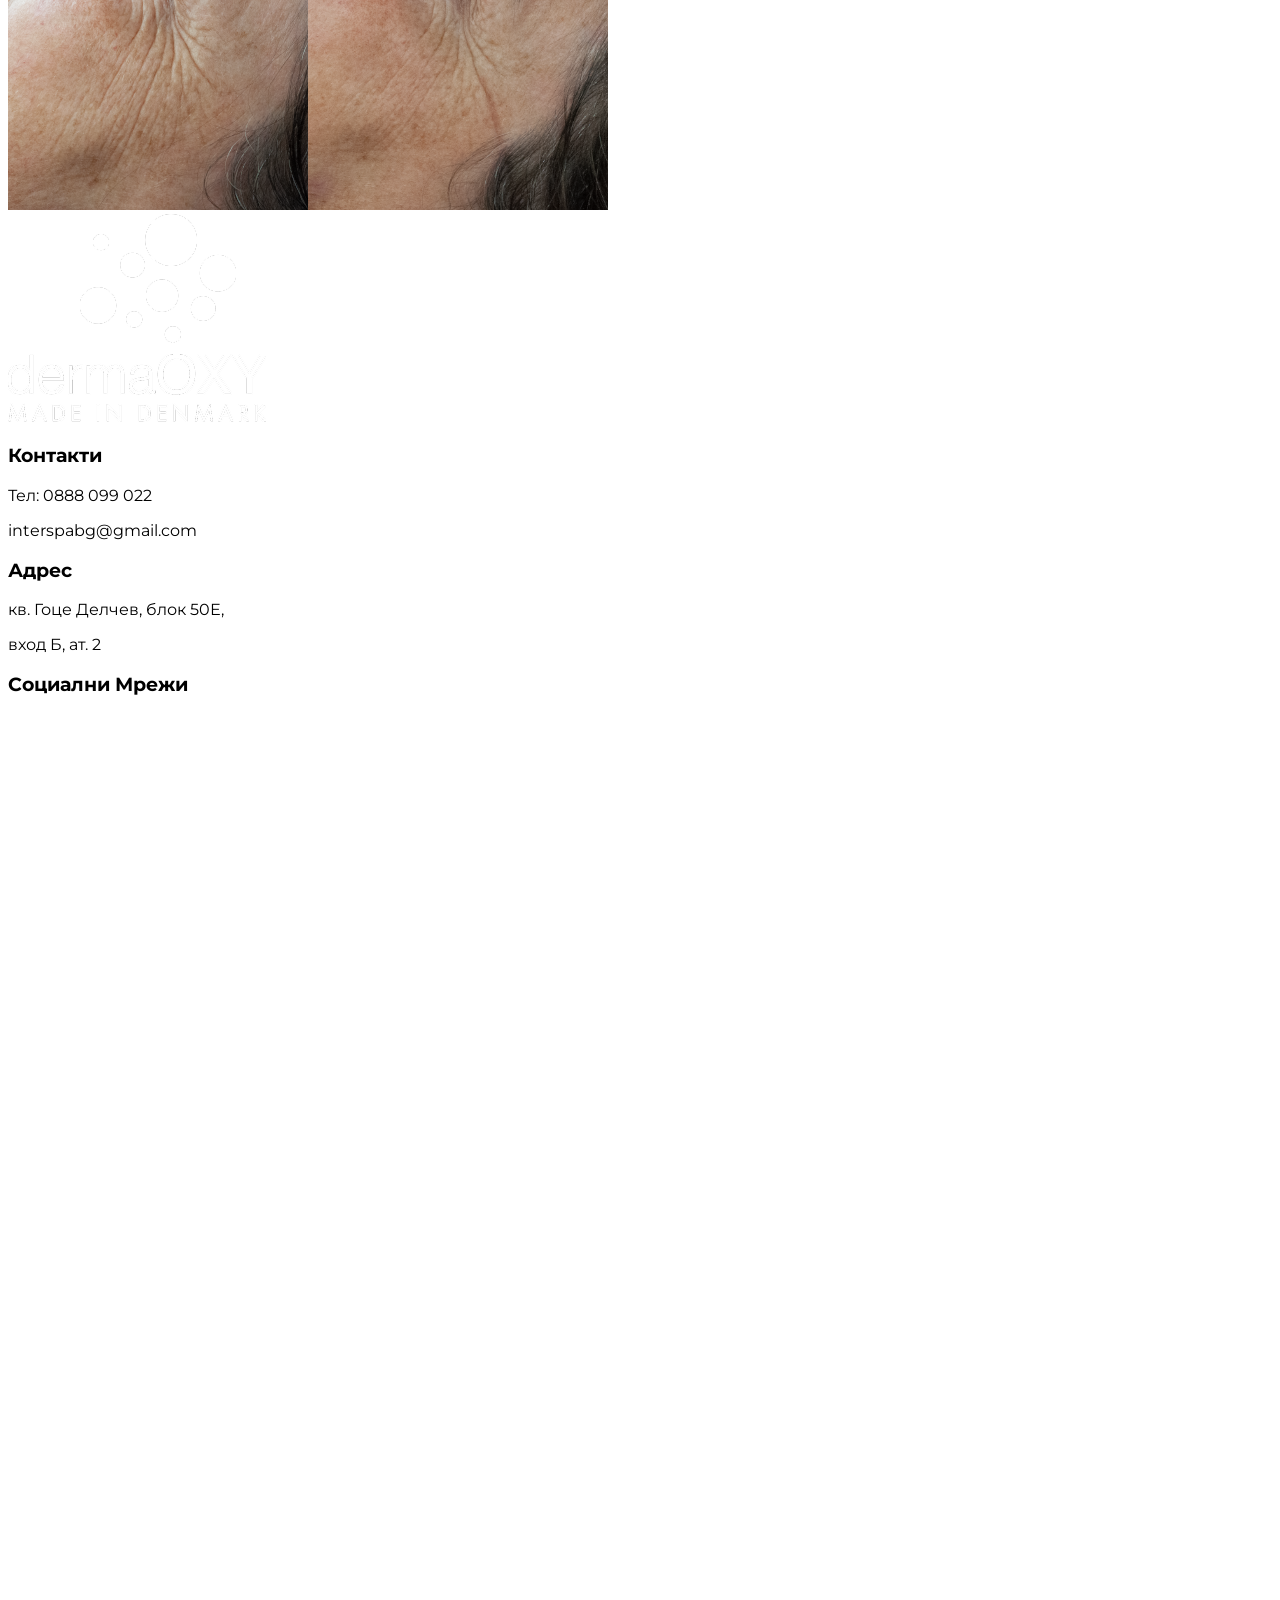
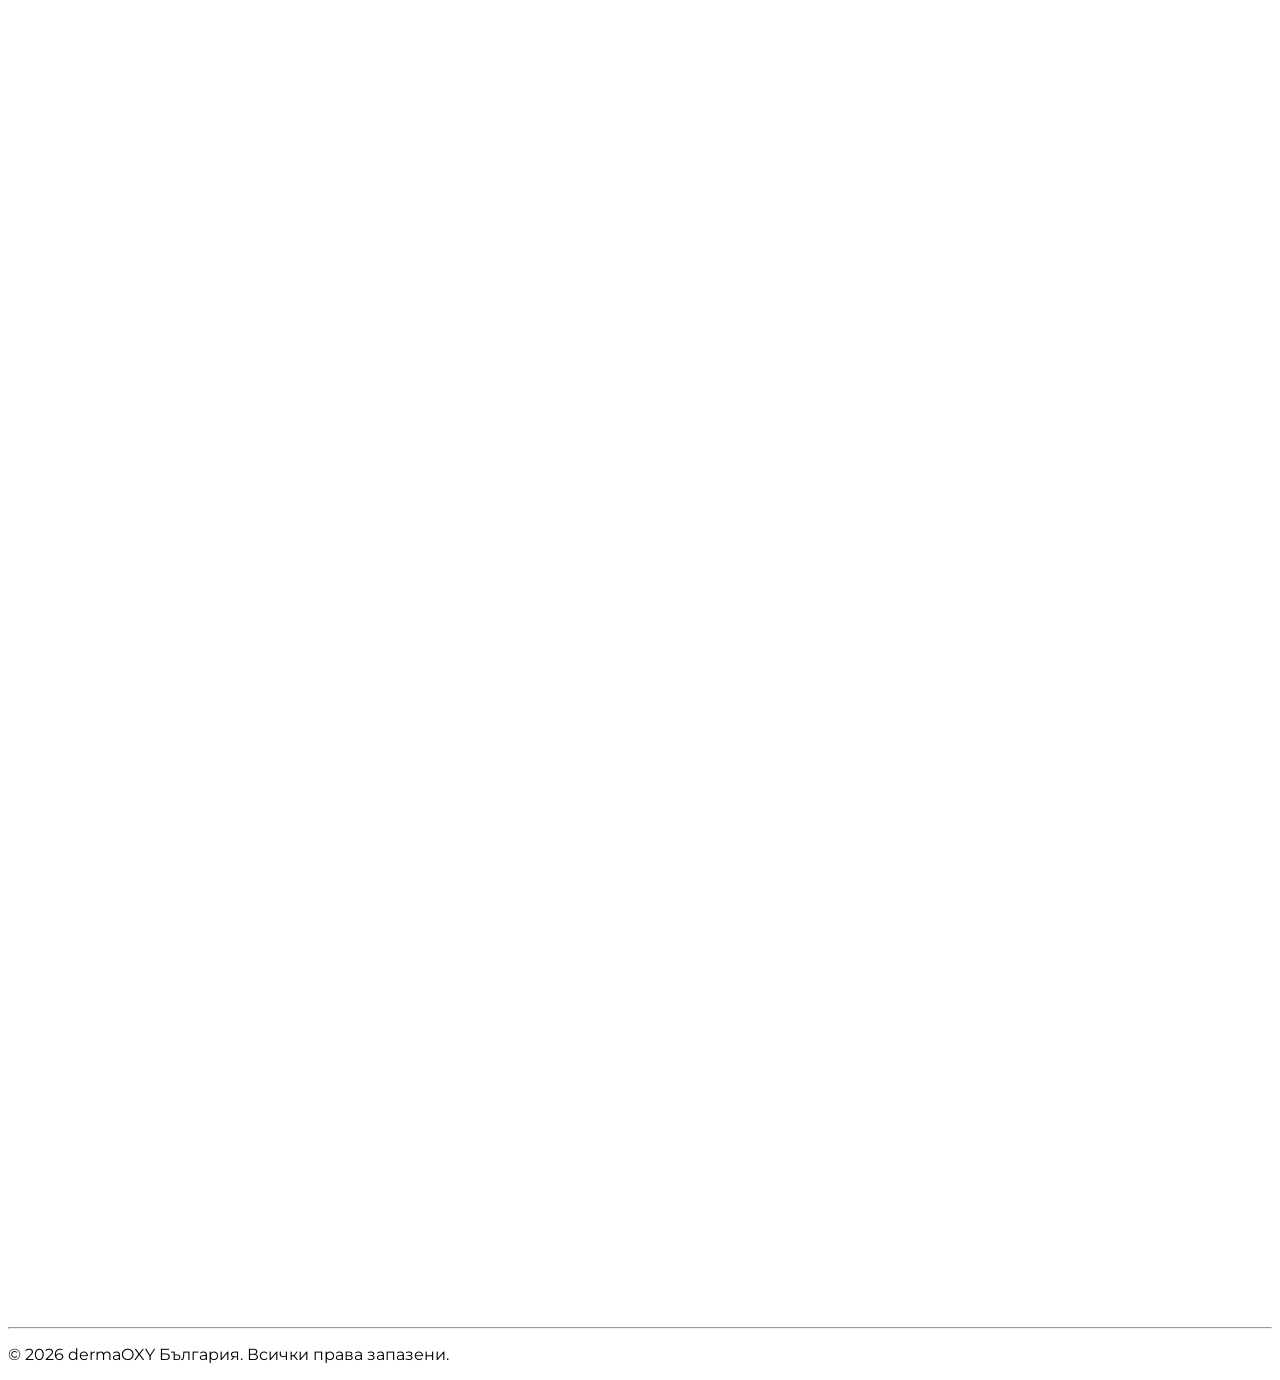
==== commit 81ec2780: "Use the company's phone number" ====
--- a/dermasemita-treatment-subpage.html
+++ b/dermasemita-treatment-subpage.html
@@ -250,7 +250,7 @@
       <!-- Contact section -->
       <div class="text-center md:text-left md:ml-5">
         <h3 class="text-2xl font-semibold mb-4">Контакти</h3>
-        <p class="mb-2 text-lg">Tlf: +359 123 456 78</p>
+        <p class="mb-2 text-lg">Тел: 0888 099 022</p>
         <p class="mb-2 text-lg">interspabg@gmail.com</p>
         
         <h3 class="text-2xl font-semibold mt-4 mb-4">Адрес</h3>
--- a/CSS/style.css
+++ b/CSS/style.css
@@ -108,8 +108,8 @@
 
   .bg.right .label.hair {
     position: absolute;
-    top: 85%; 
-    left: 50%;
+    top: 75%; 
+    left: 55%;
     transform: translate(-50%, -50%);
   }
 }
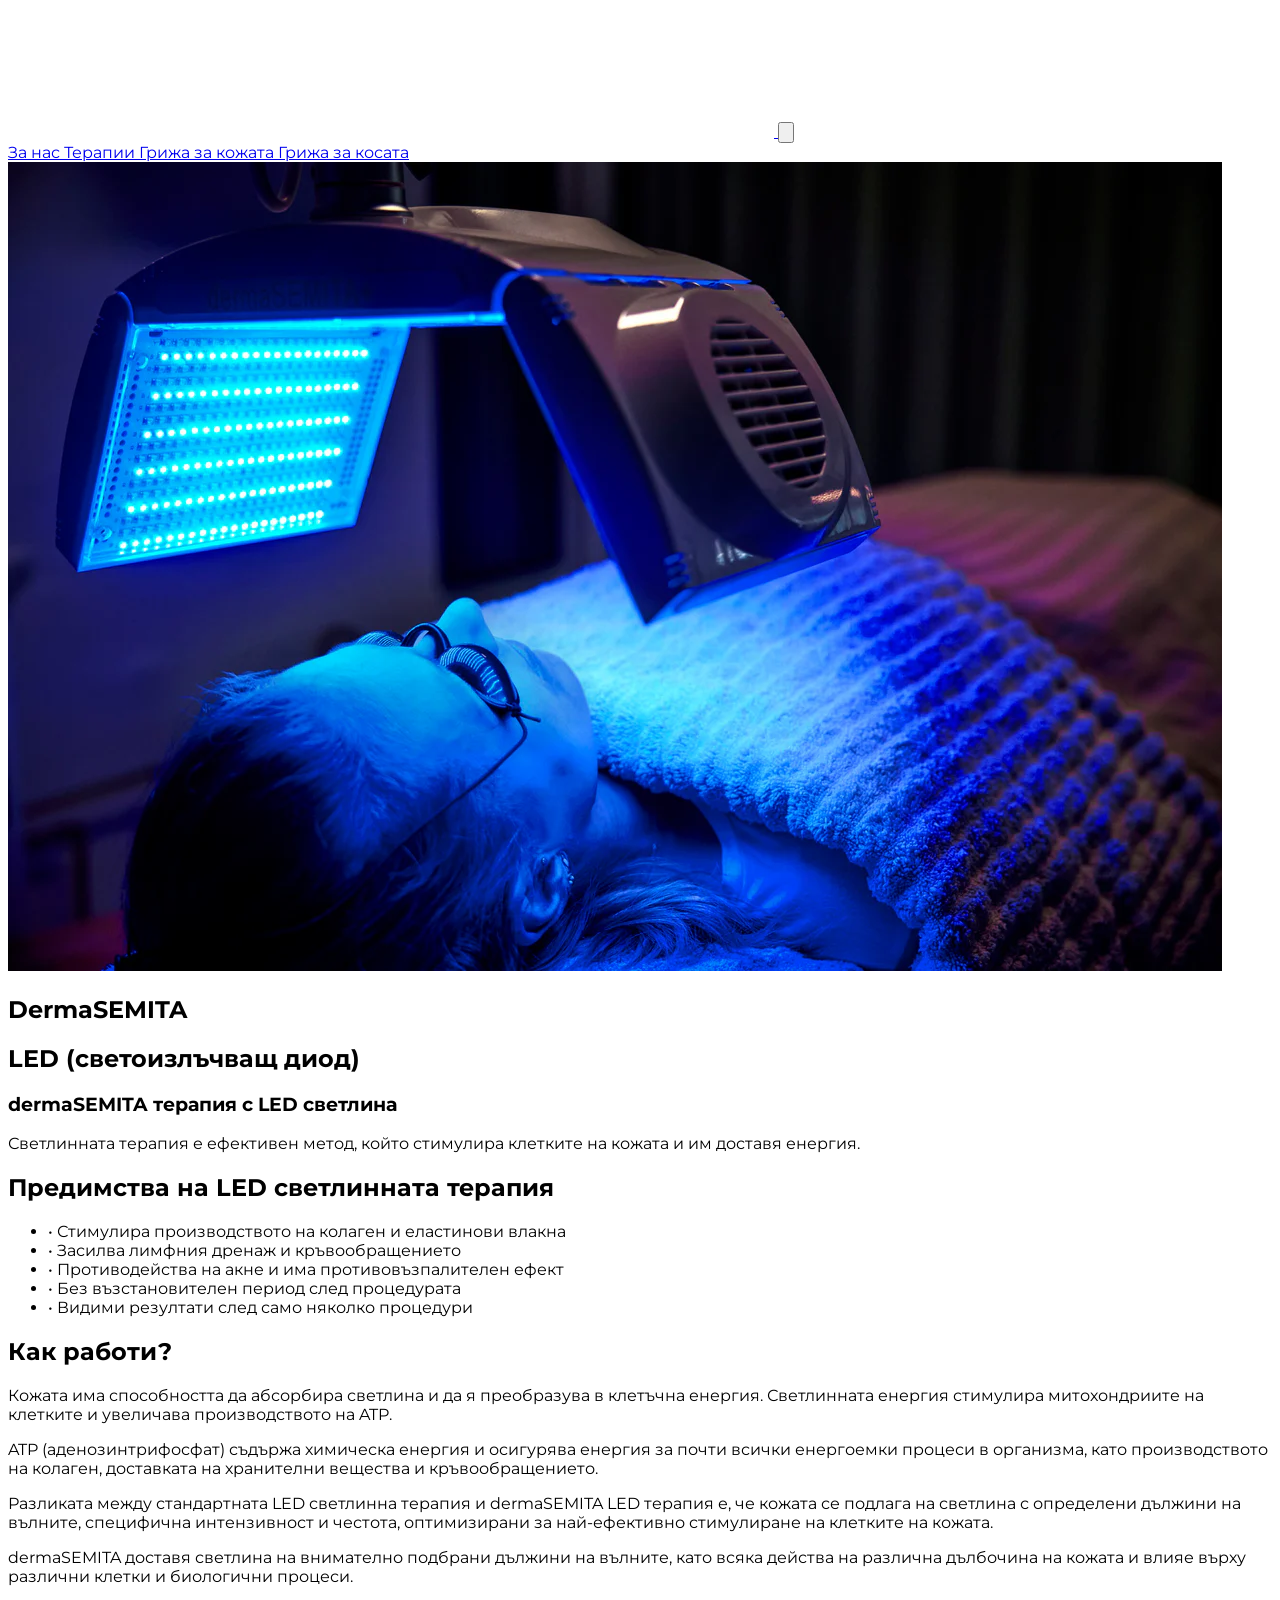
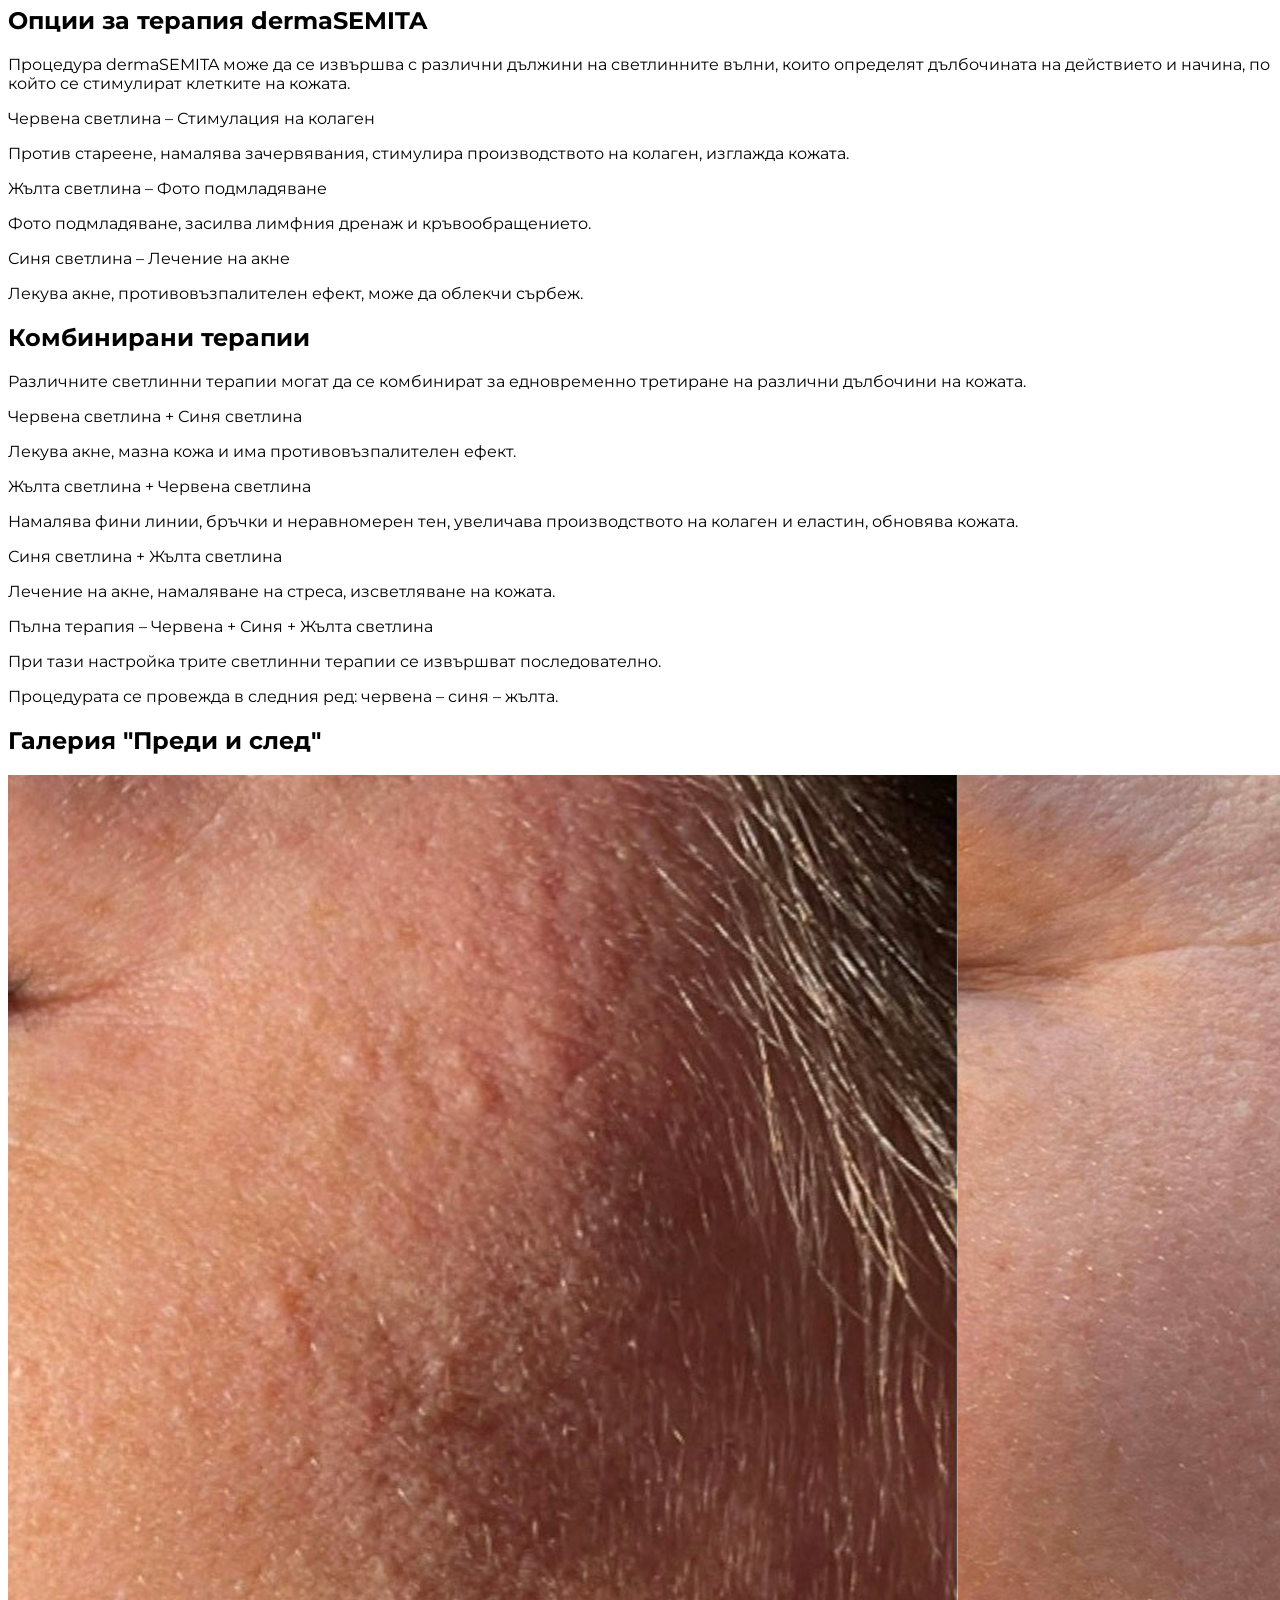
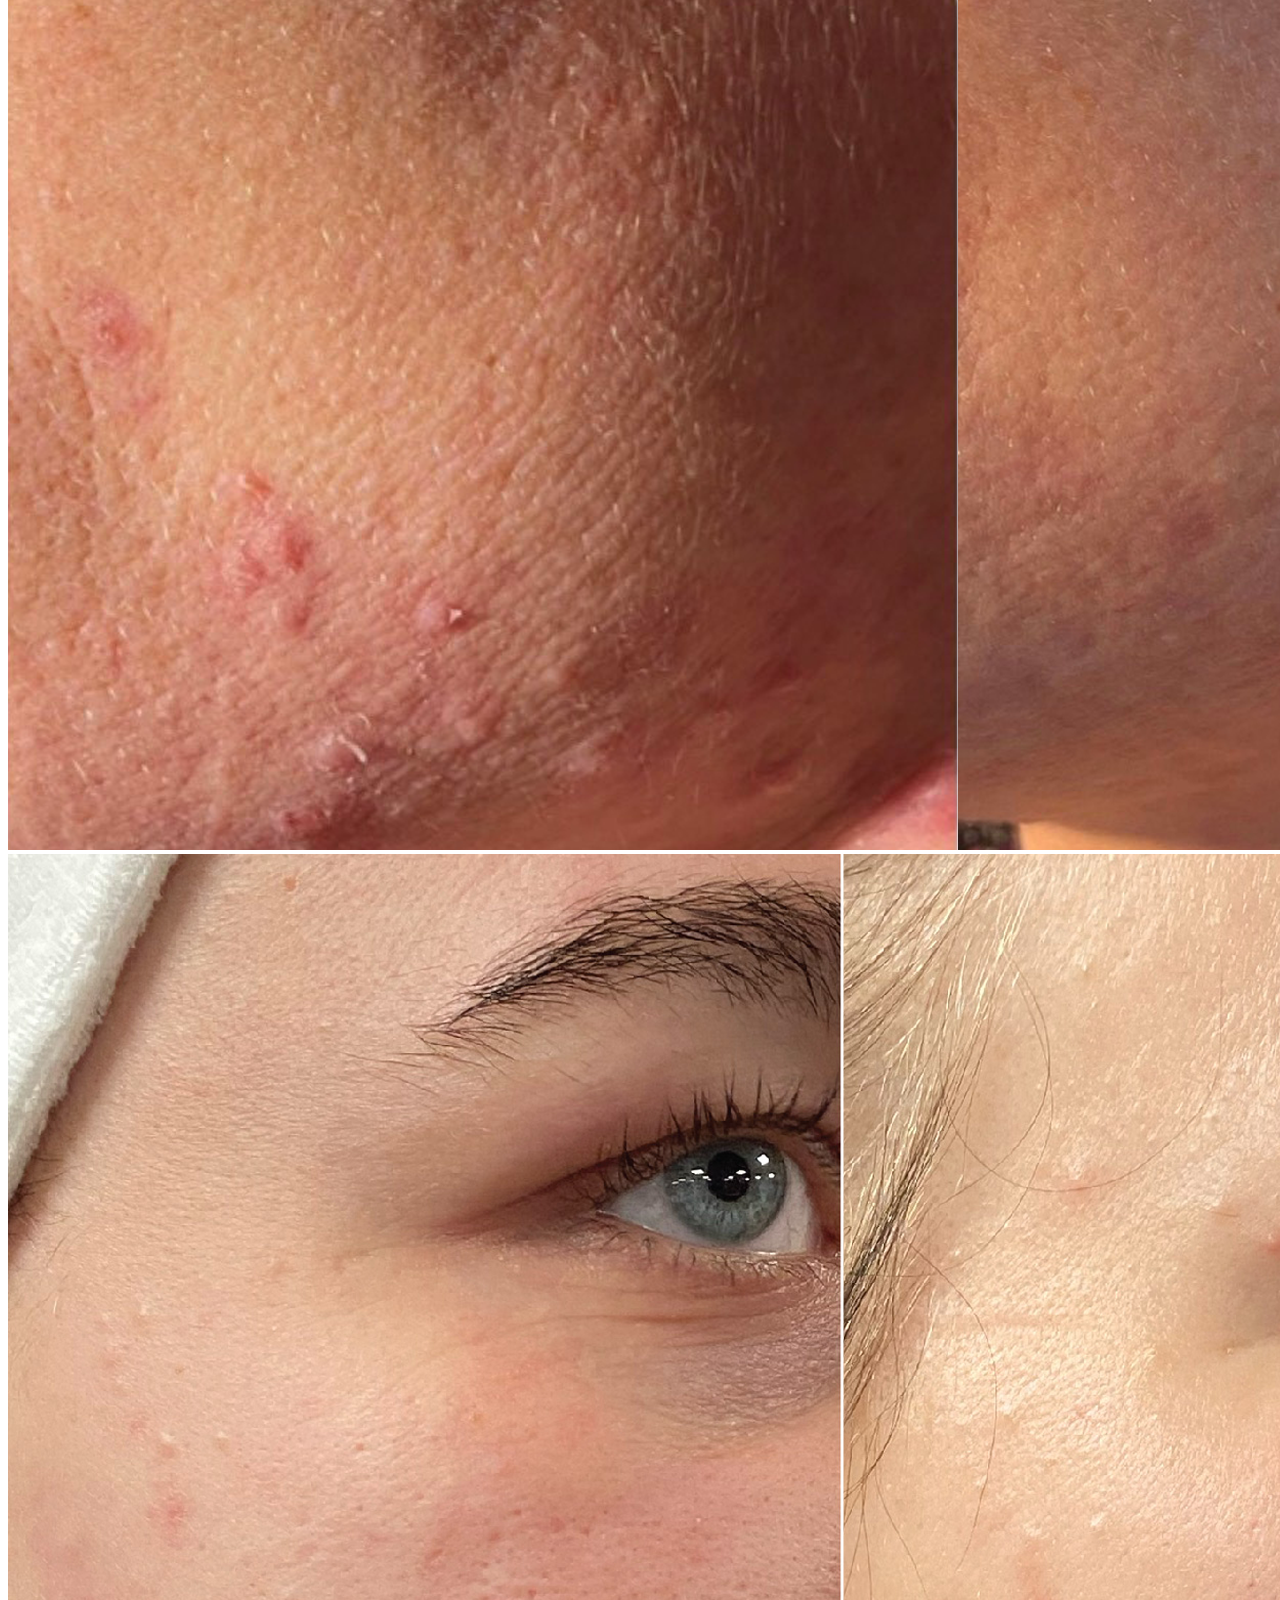
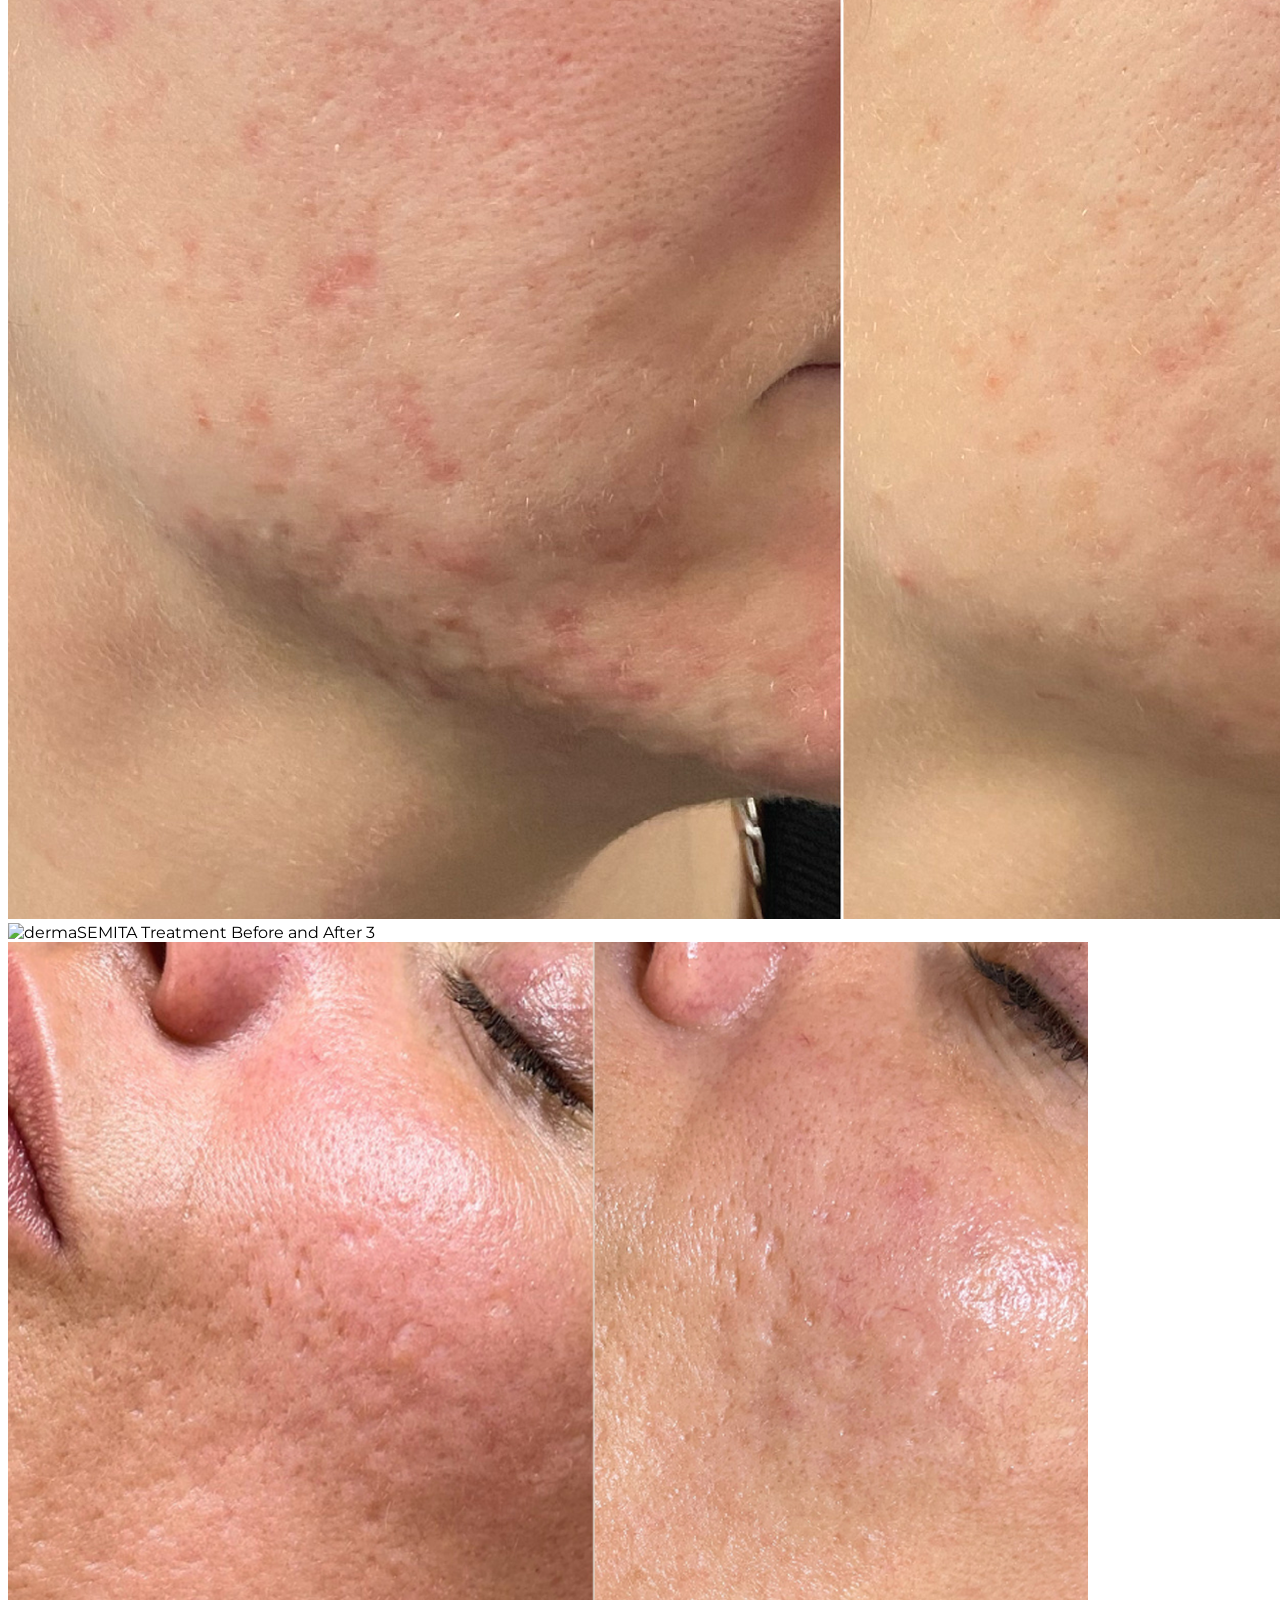
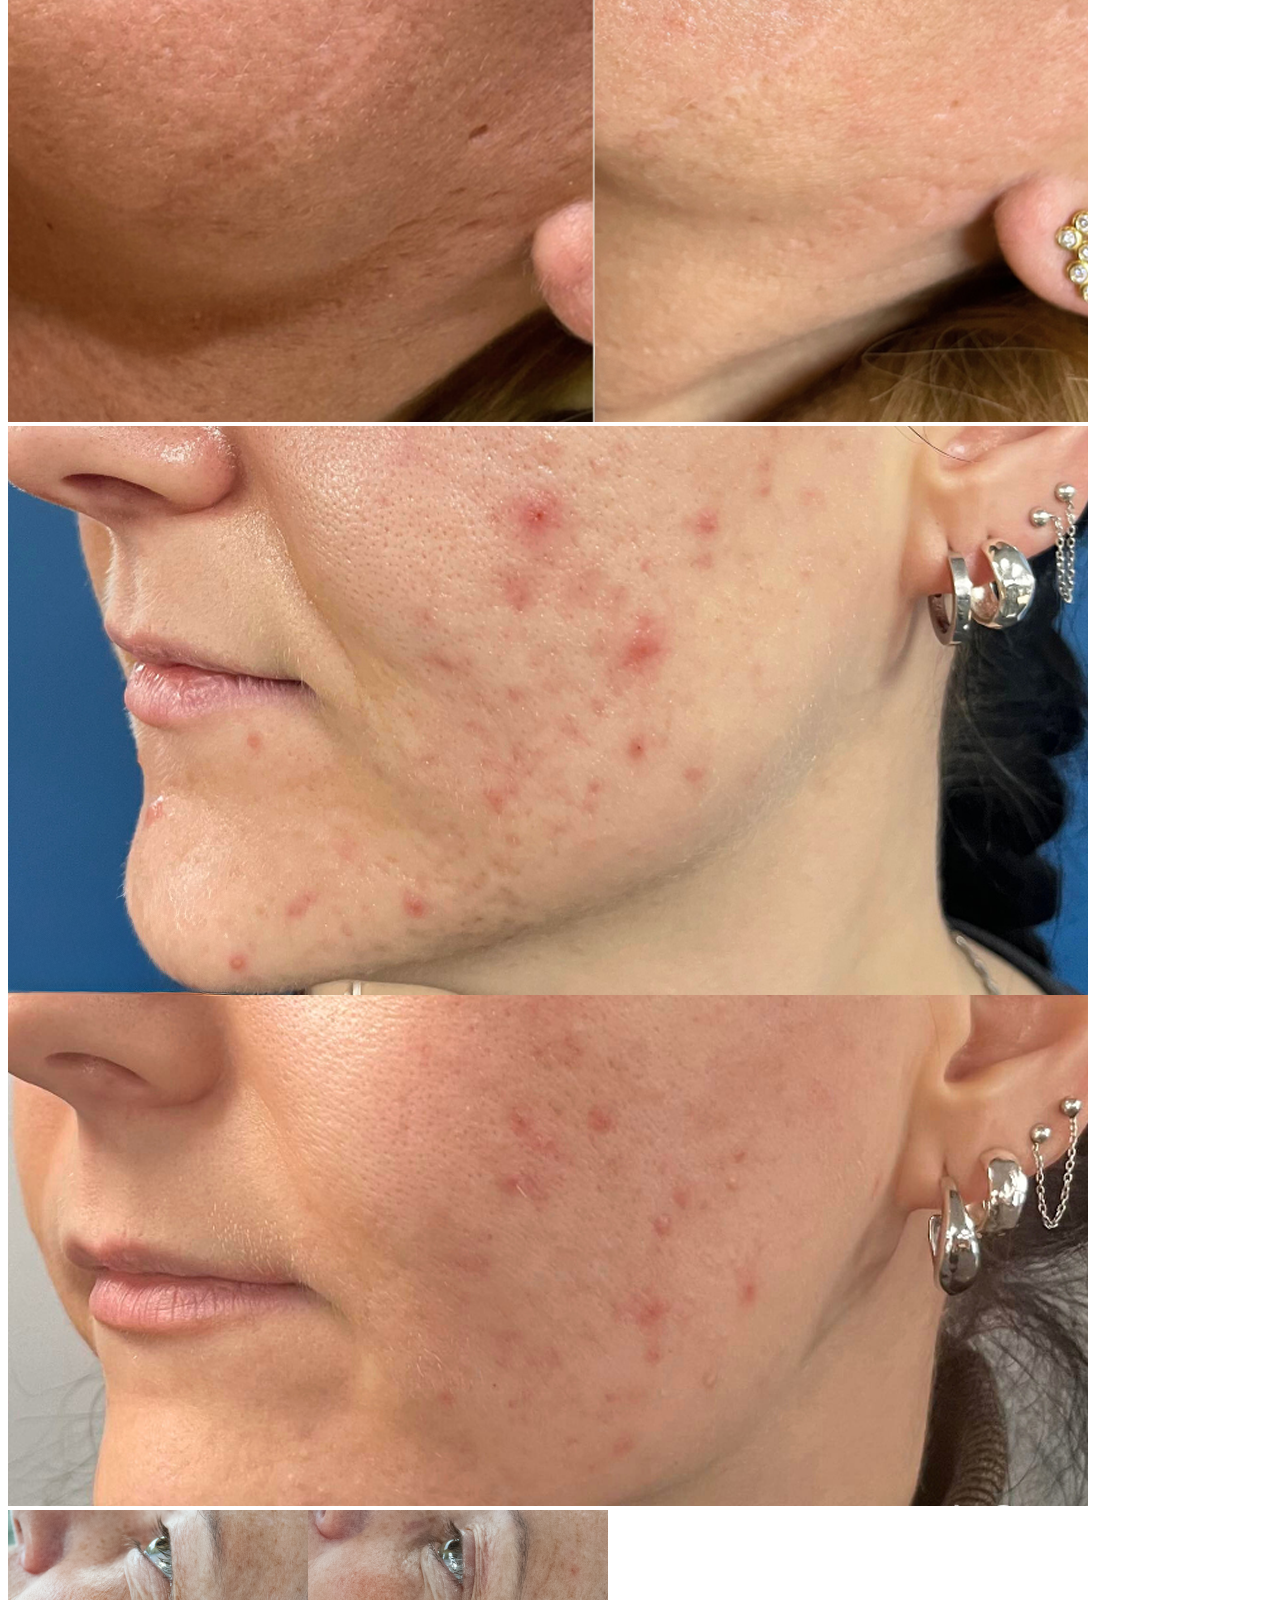
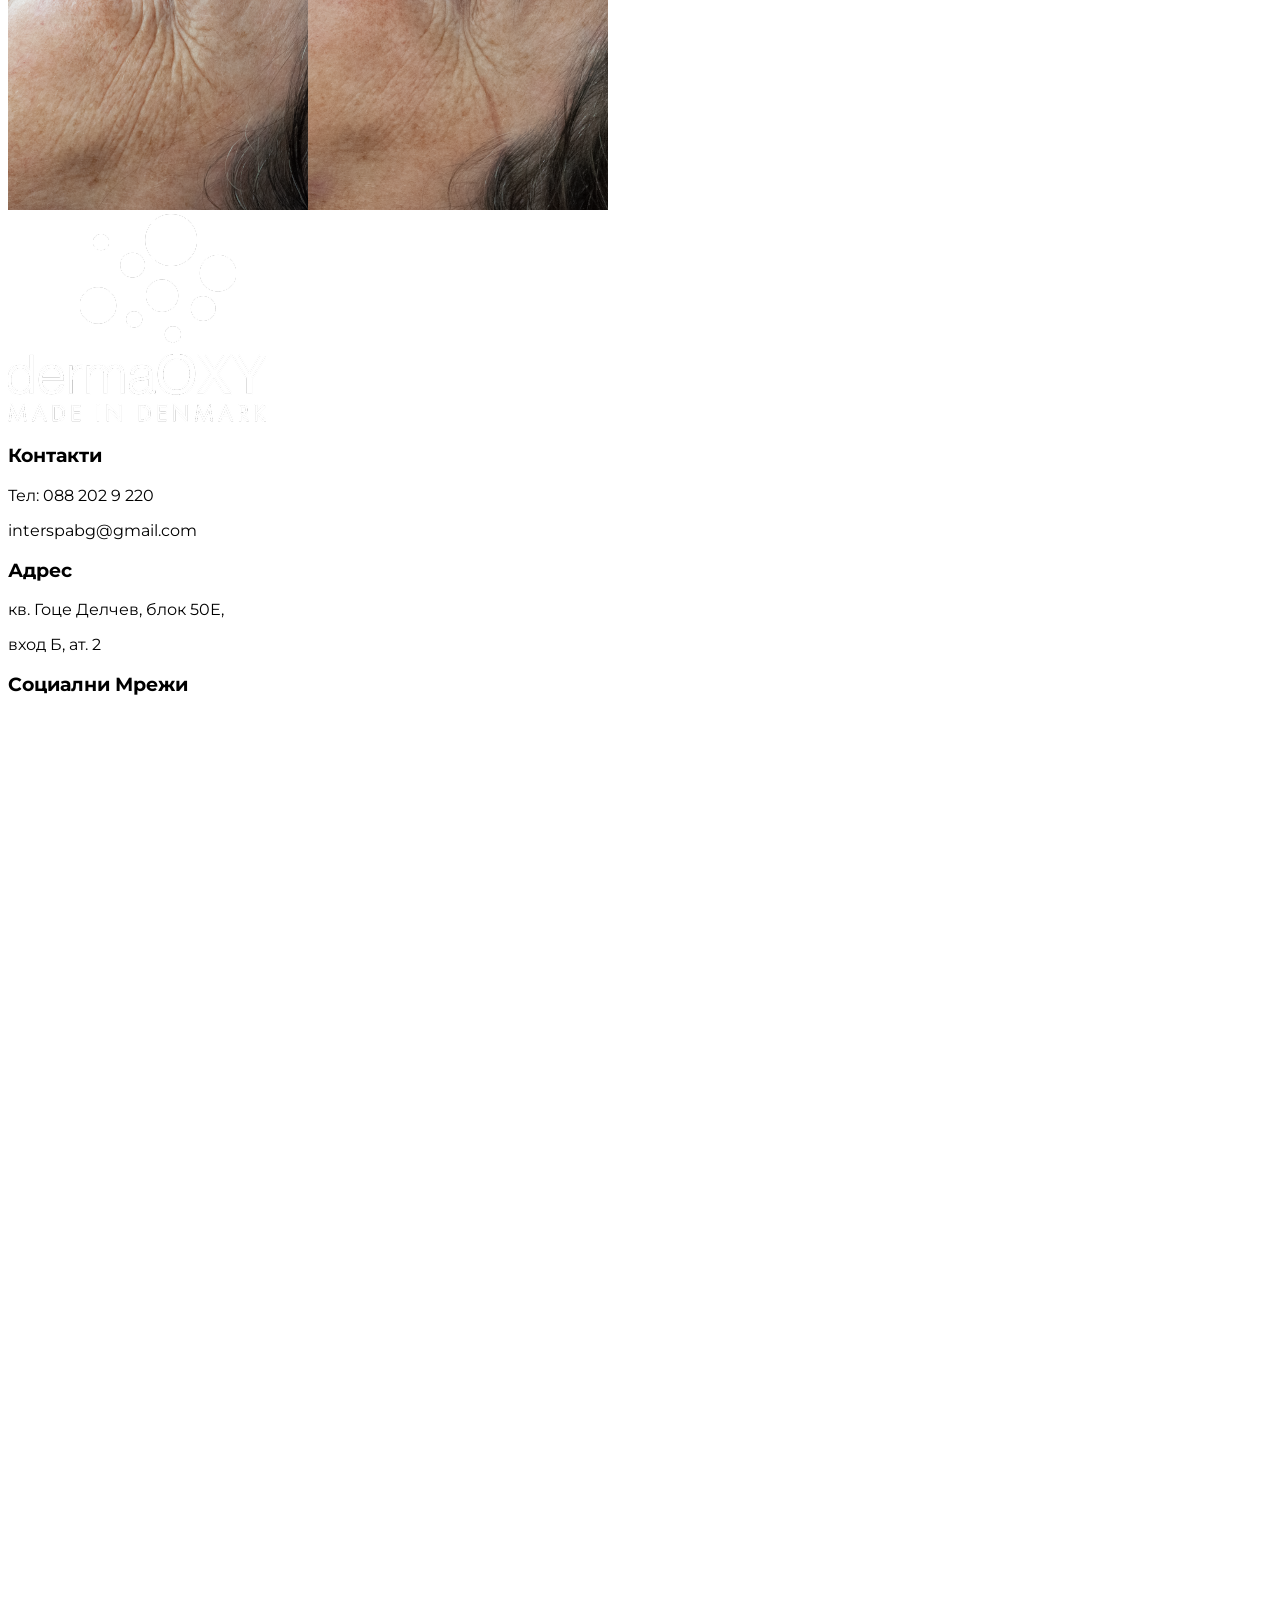
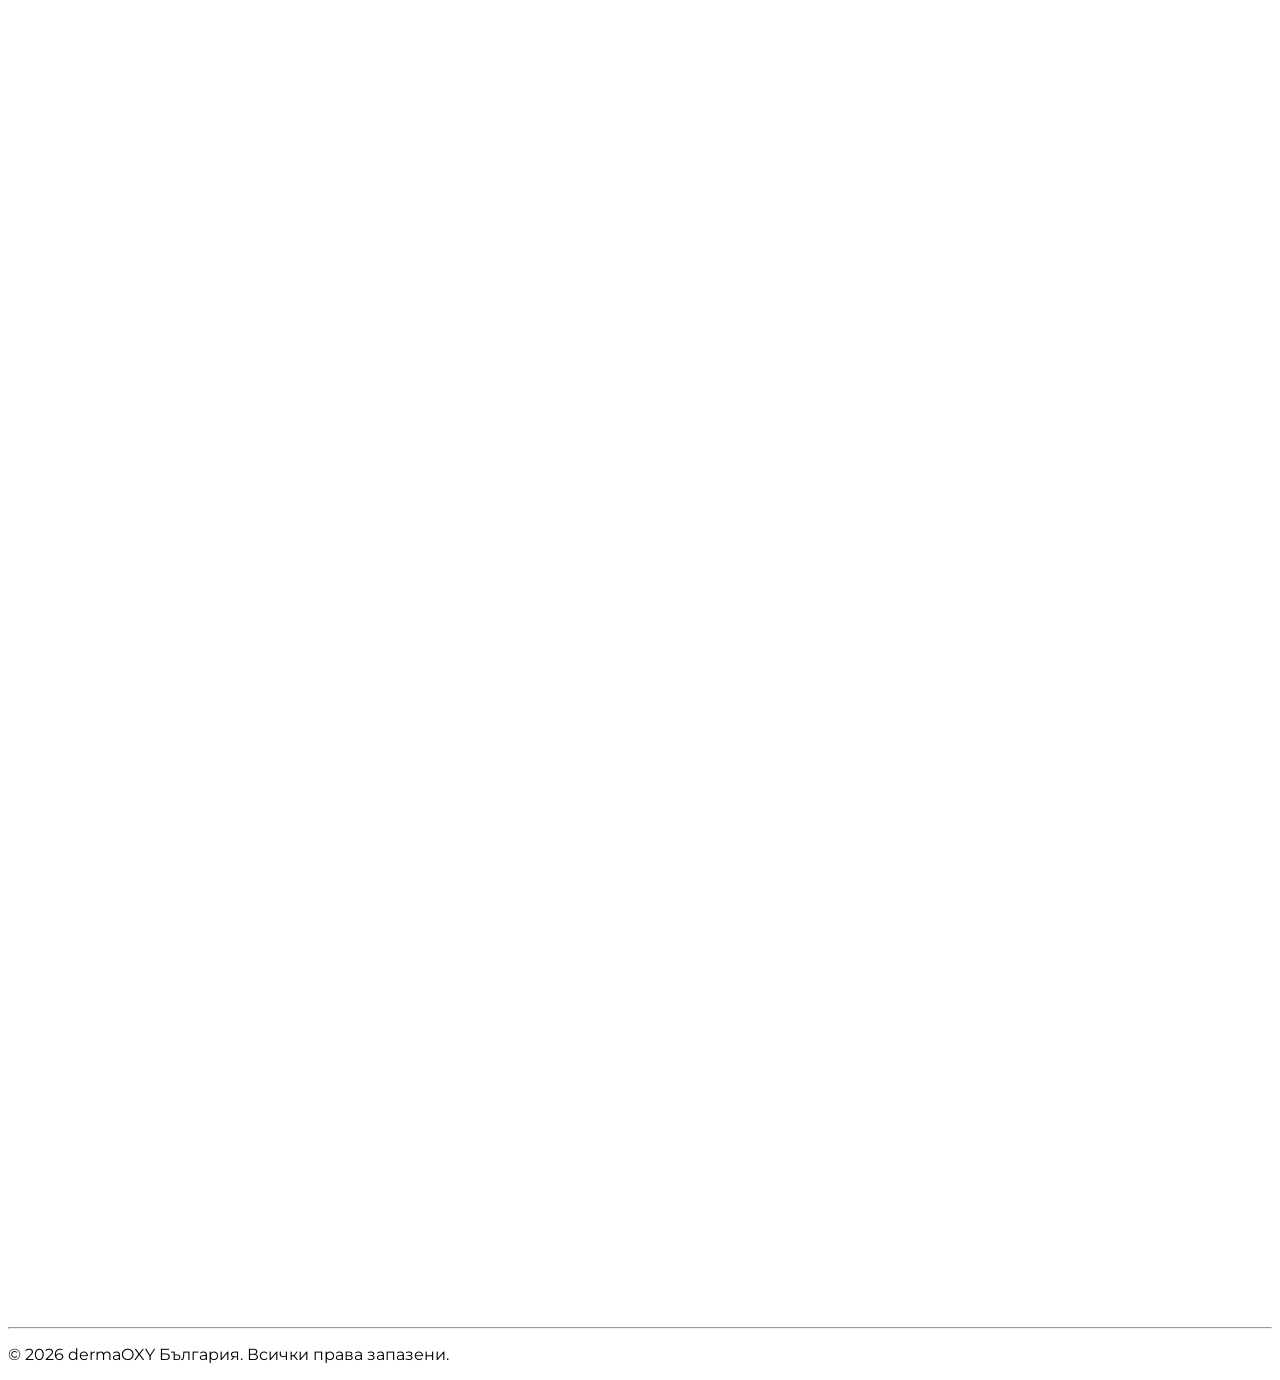
==== commit 52dc5e22: "Update phone number and youtube link in the footer" ====
--- a/dermasemita-treatment-subpage.html
+++ b/dermasemita-treatment-subpage.html
@@ -250,7 +250,7 @@
       <!-- Contact section -->
       <div class="text-center md:text-left md:ml-5">
         <h3 class="text-2xl font-semibold mb-4">Контакти</h3>
-        <p class="mb-2 text-lg">Тел: 0888 099 022</p>
+        <p class="mb-2 text-lg">Тел: 088 202 9 220</p>
         <p class="mb-2 text-lg">interspabg@gmail.com</p>
         
         <h3 class="text-2xl font-semibold mt-4 mb-4">Адрес</h3>
@@ -269,7 +269,7 @@
           <a href="https://www.facebook.com/dermaoxybulgaria/?locale=bg_BG" class="cursor-pointer transition-transform duration-300 hover:-translate-y-2">
           <img src="media/icons/square-facebook-brands-solid-full.svg" alt="Facebook Icon" class="w-12 h-12 md:ml-21 text-white"/>
           </a>
-          <a href="https://www.youtube.com/" class="cursor-pointer transition-transform duration-300 hover:-translate-y-2">
+          <a href="https://www.youtube.com/watch?v=p7mgaFBuaeM" class="cursor-pointer transition-transform duration-300 hover:-translate-y-2">
             <img src="media/icons/youtube-brands-solid-full.svg" alt="Youtube Icon" class="w-12 h-12 md:ml-21 text-white"/>
           </a>
         </div>
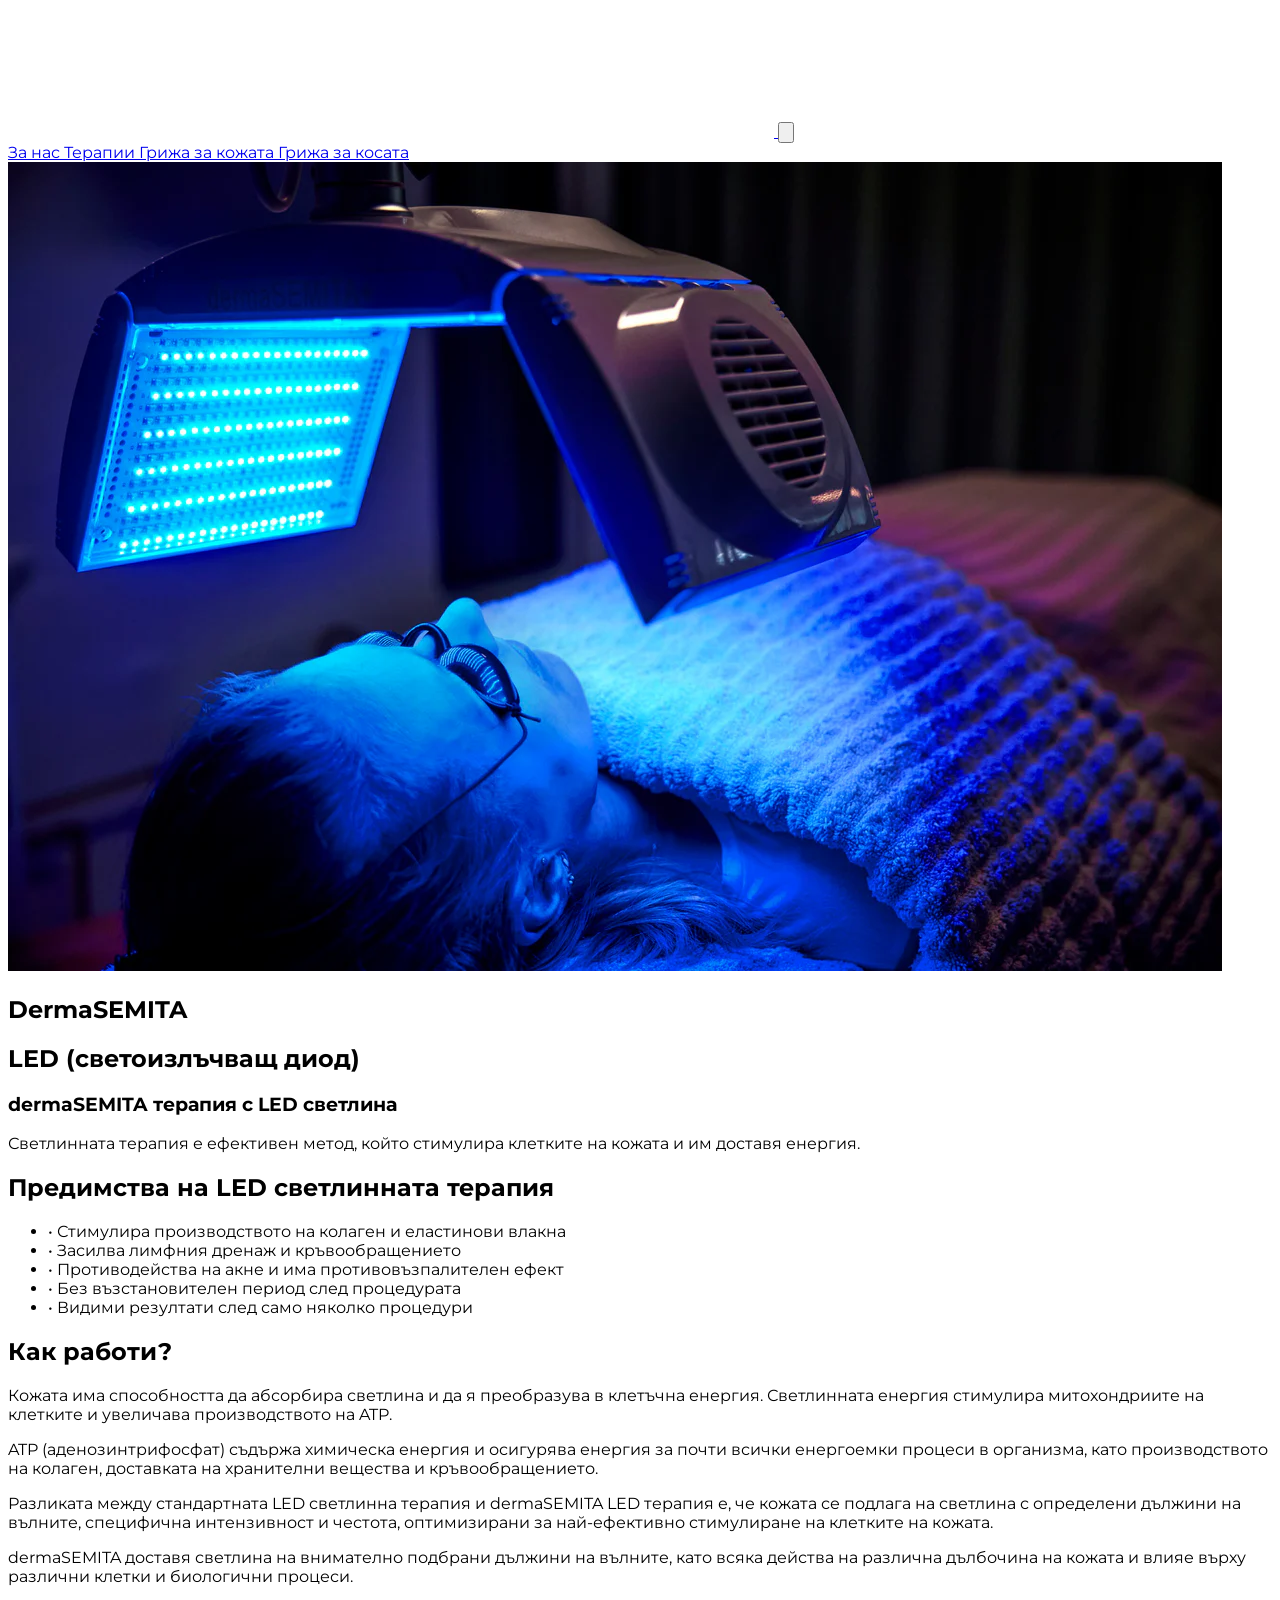
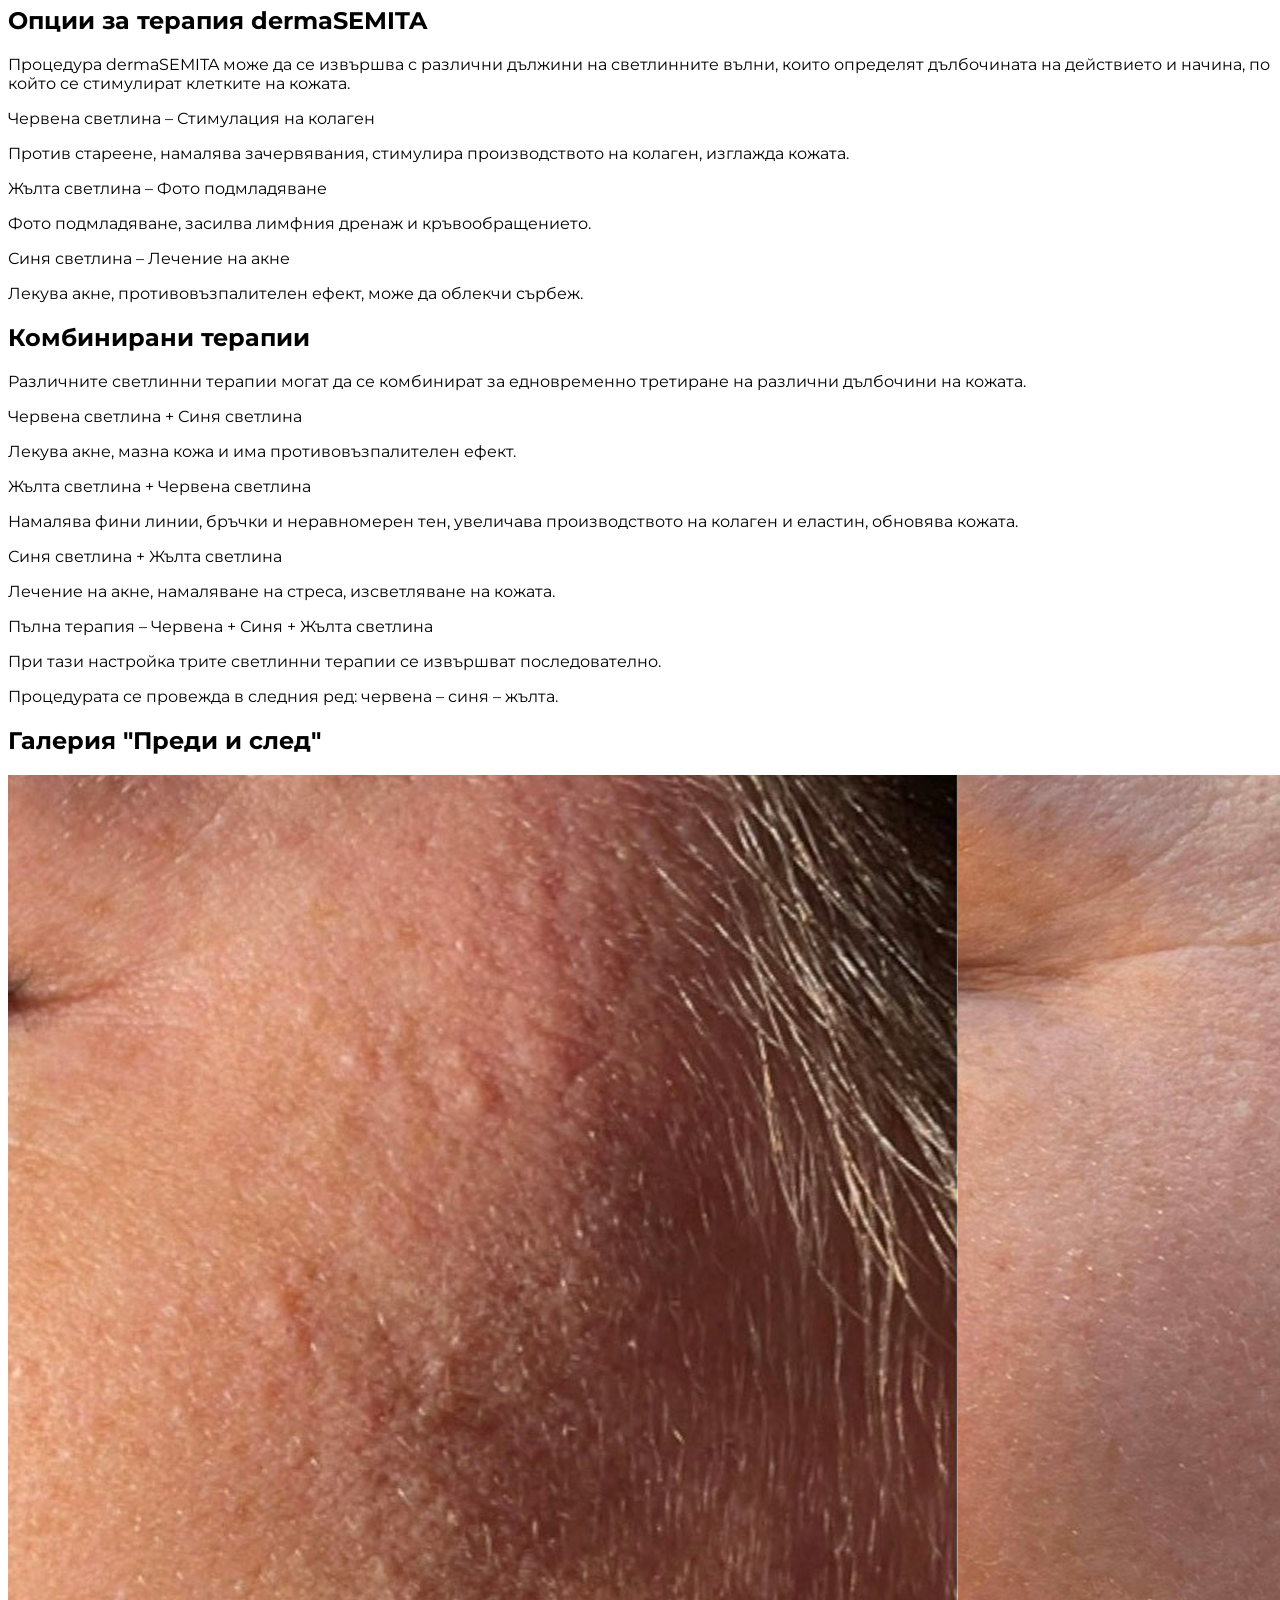
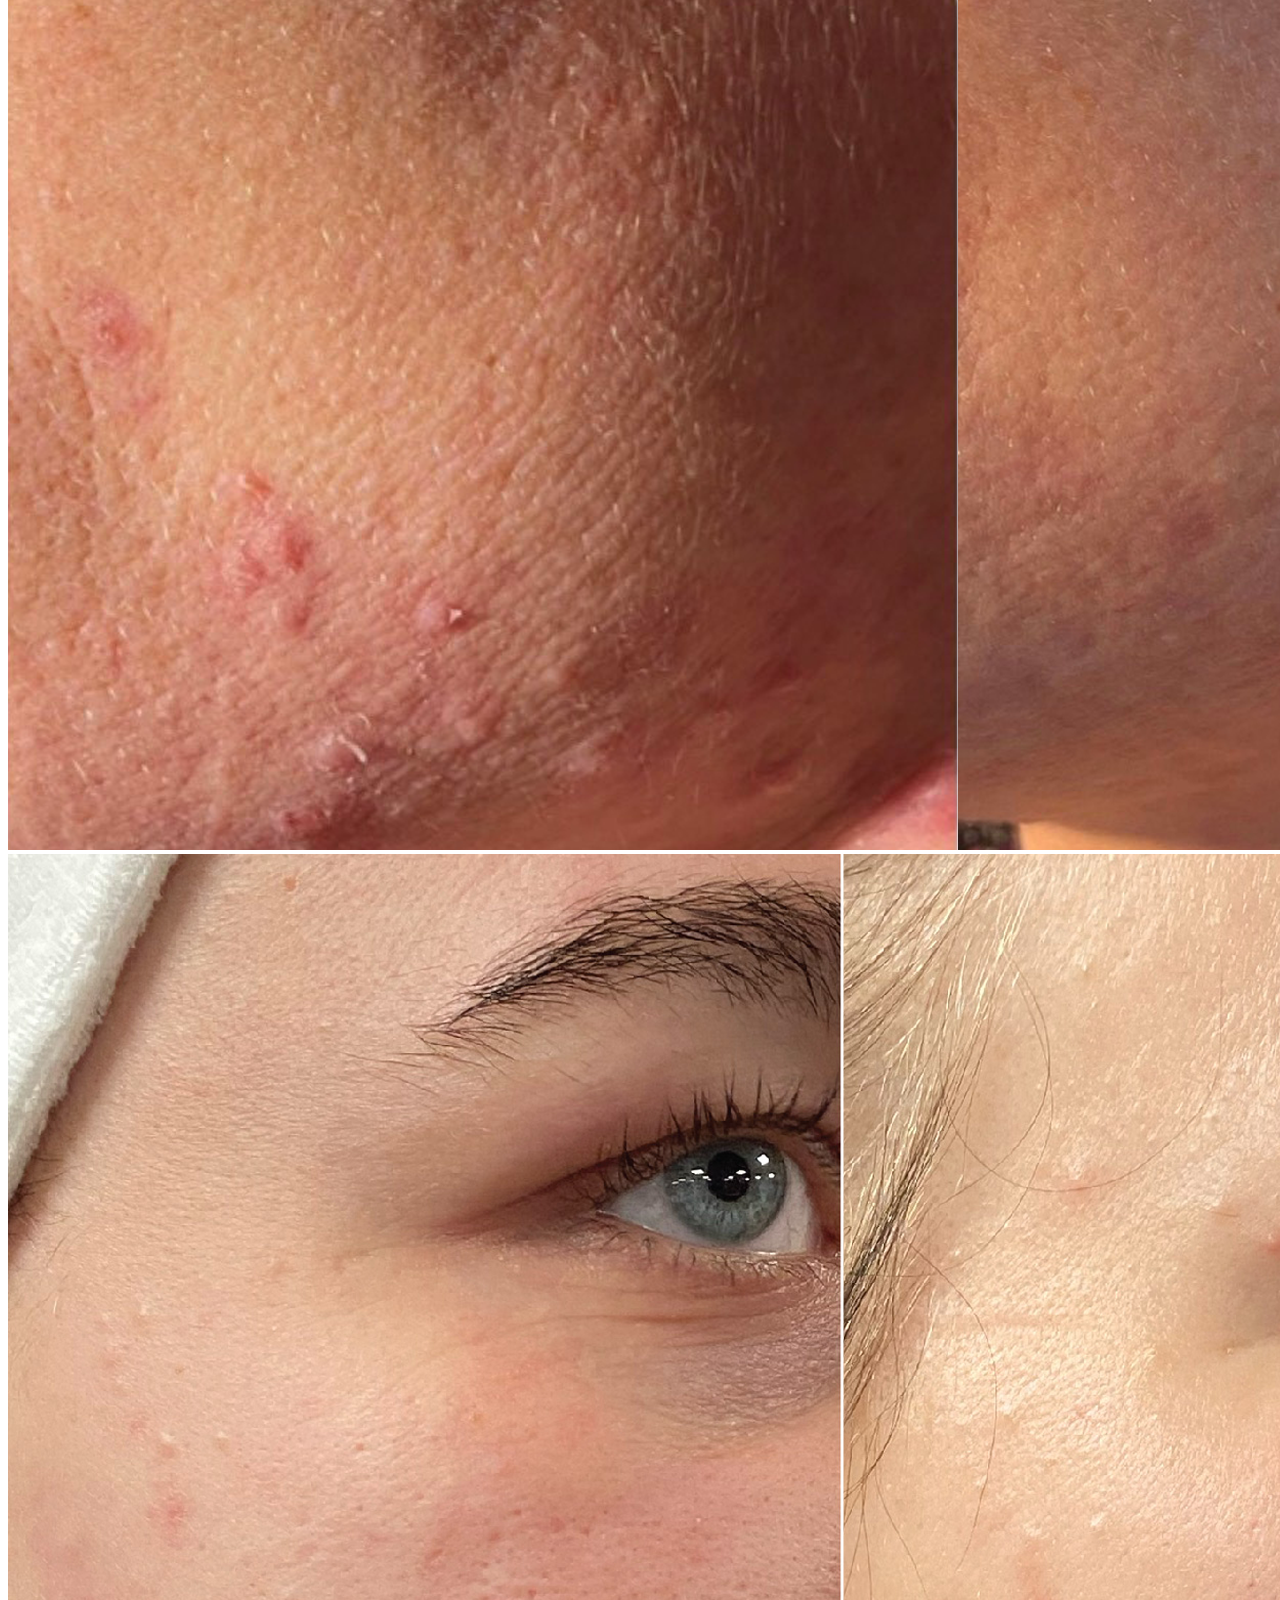
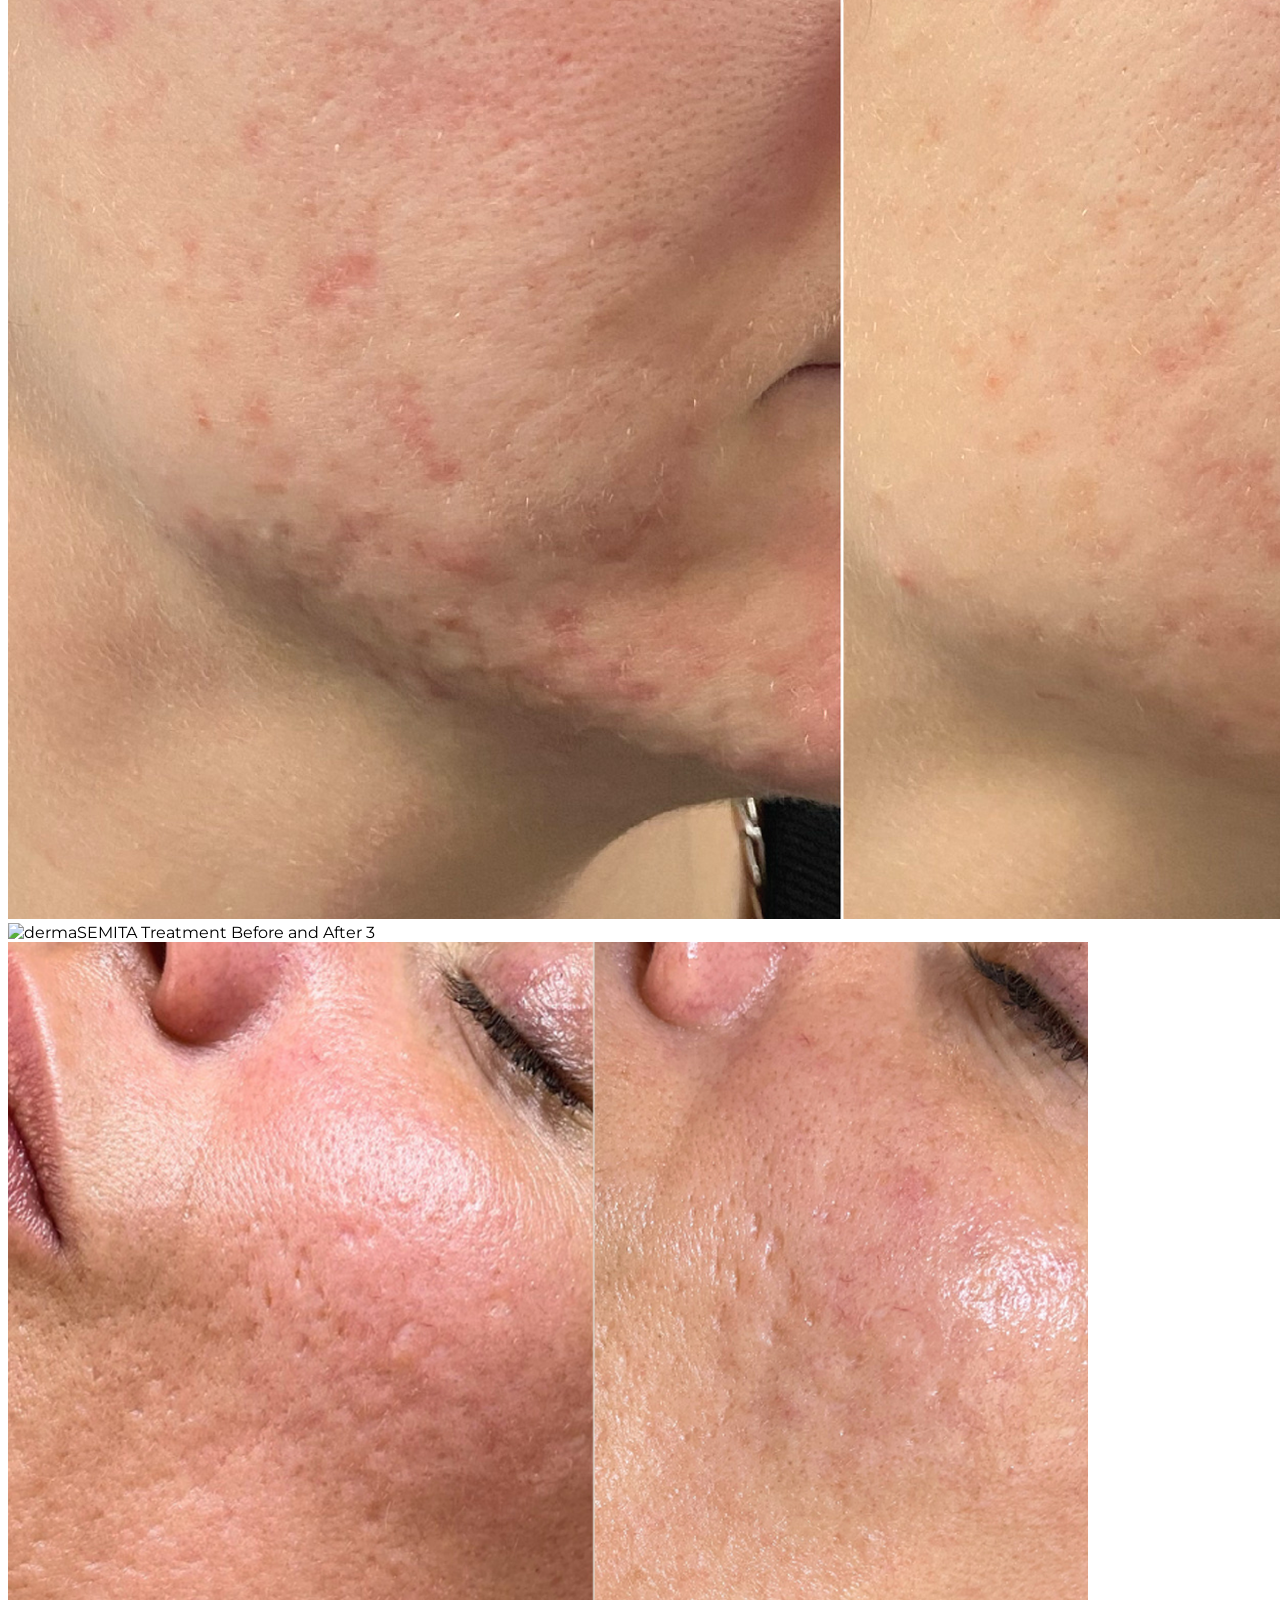
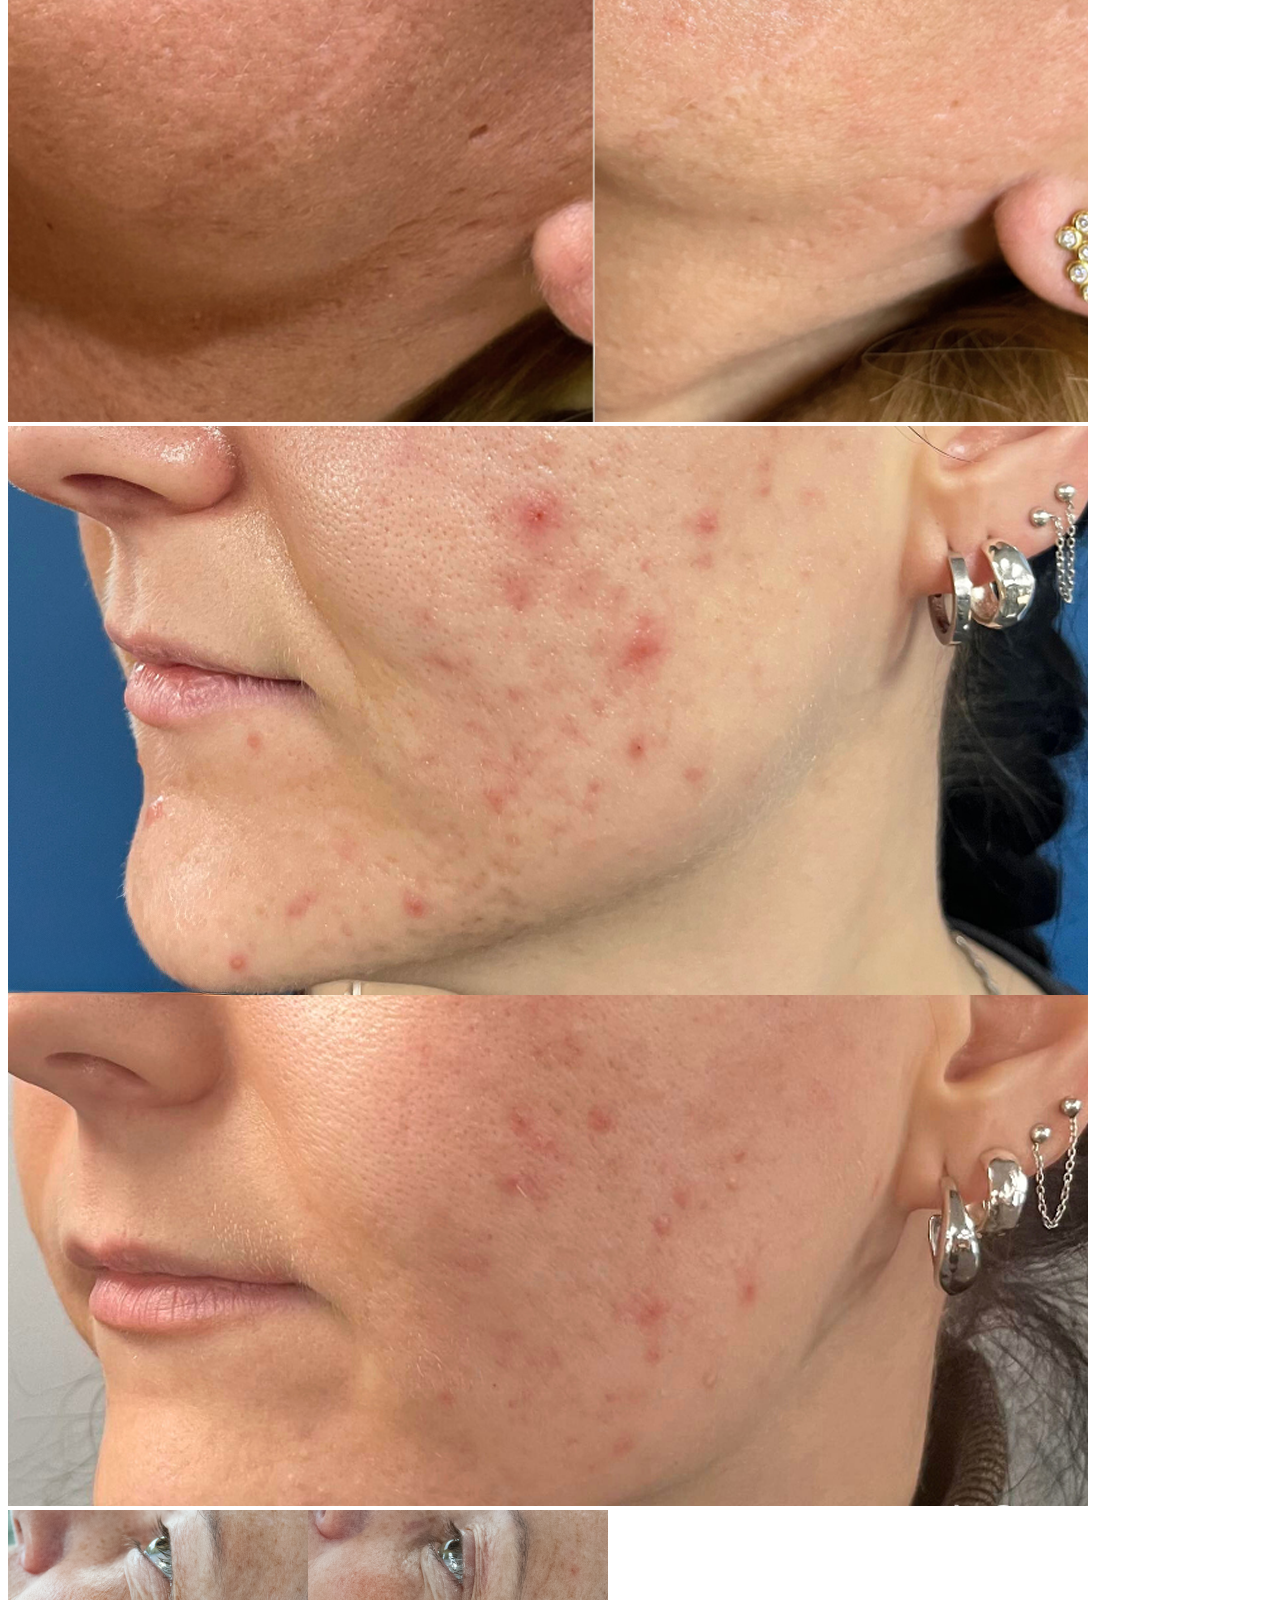
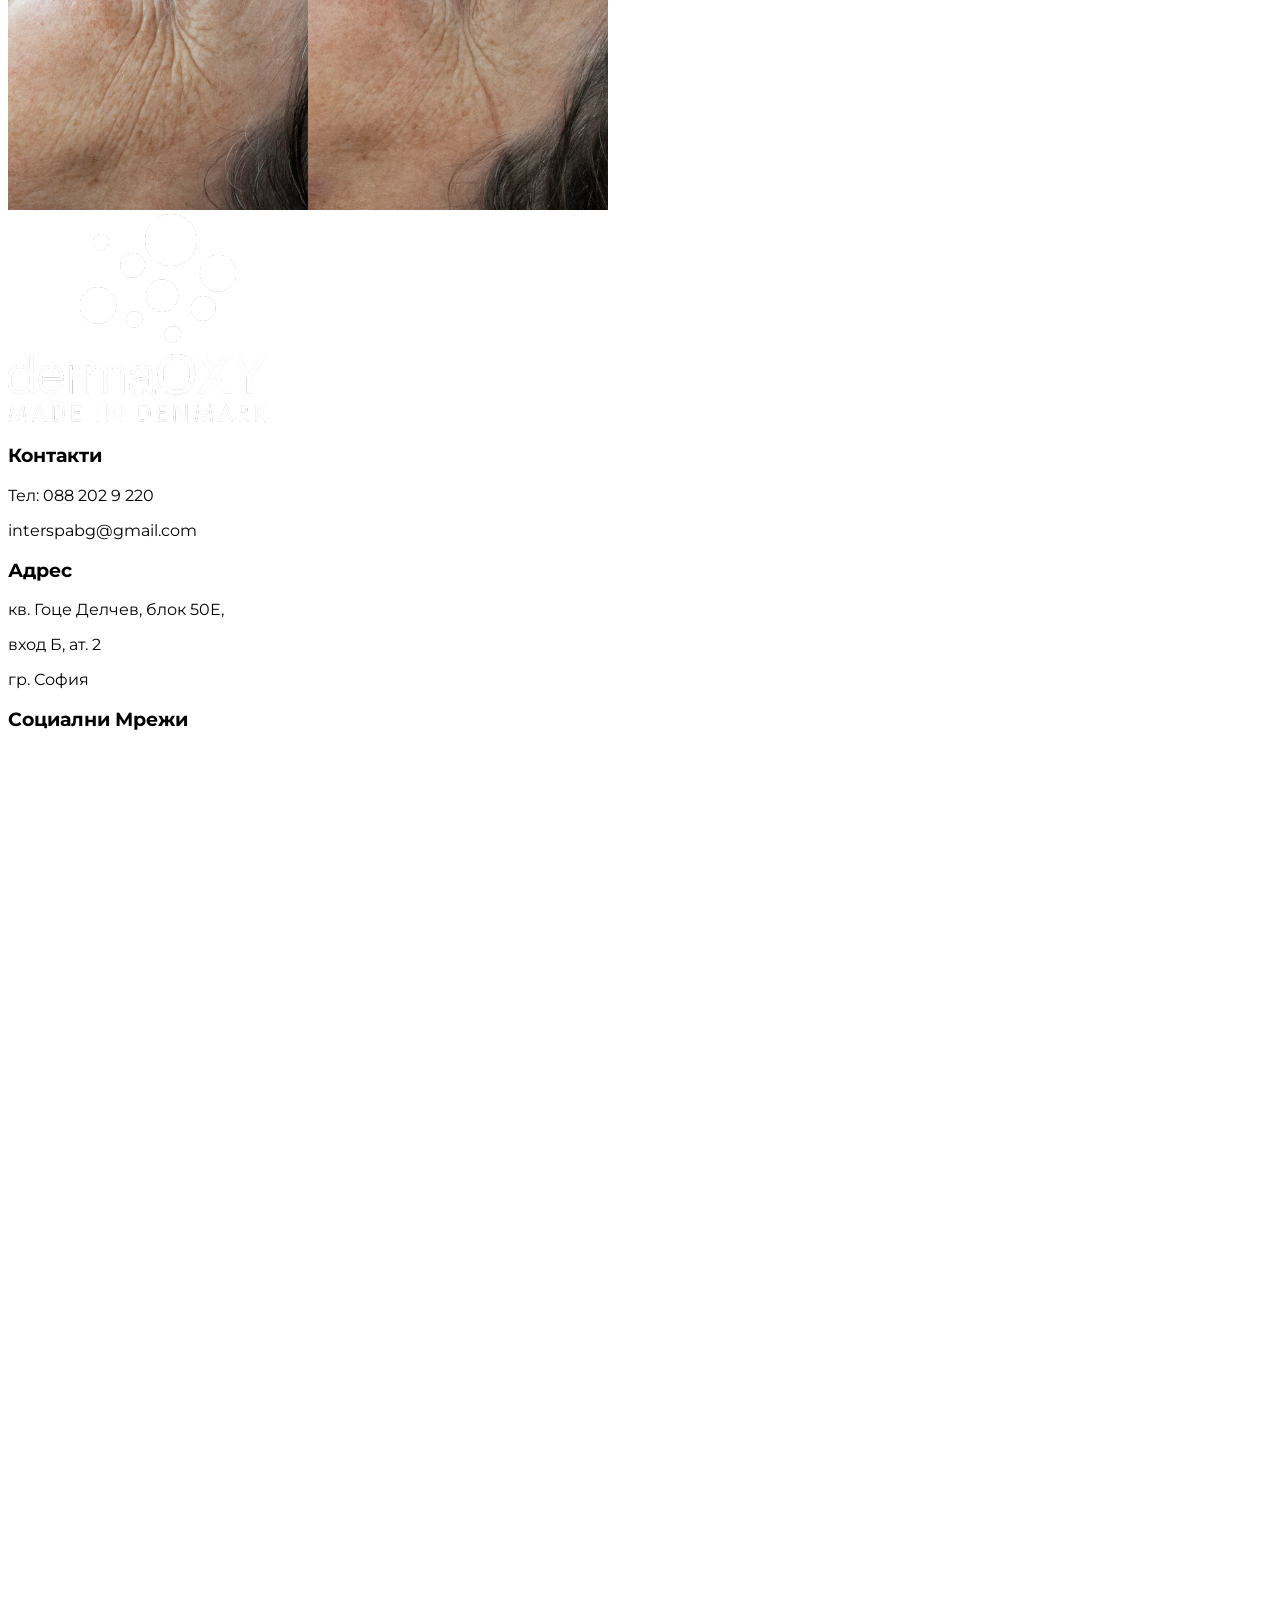
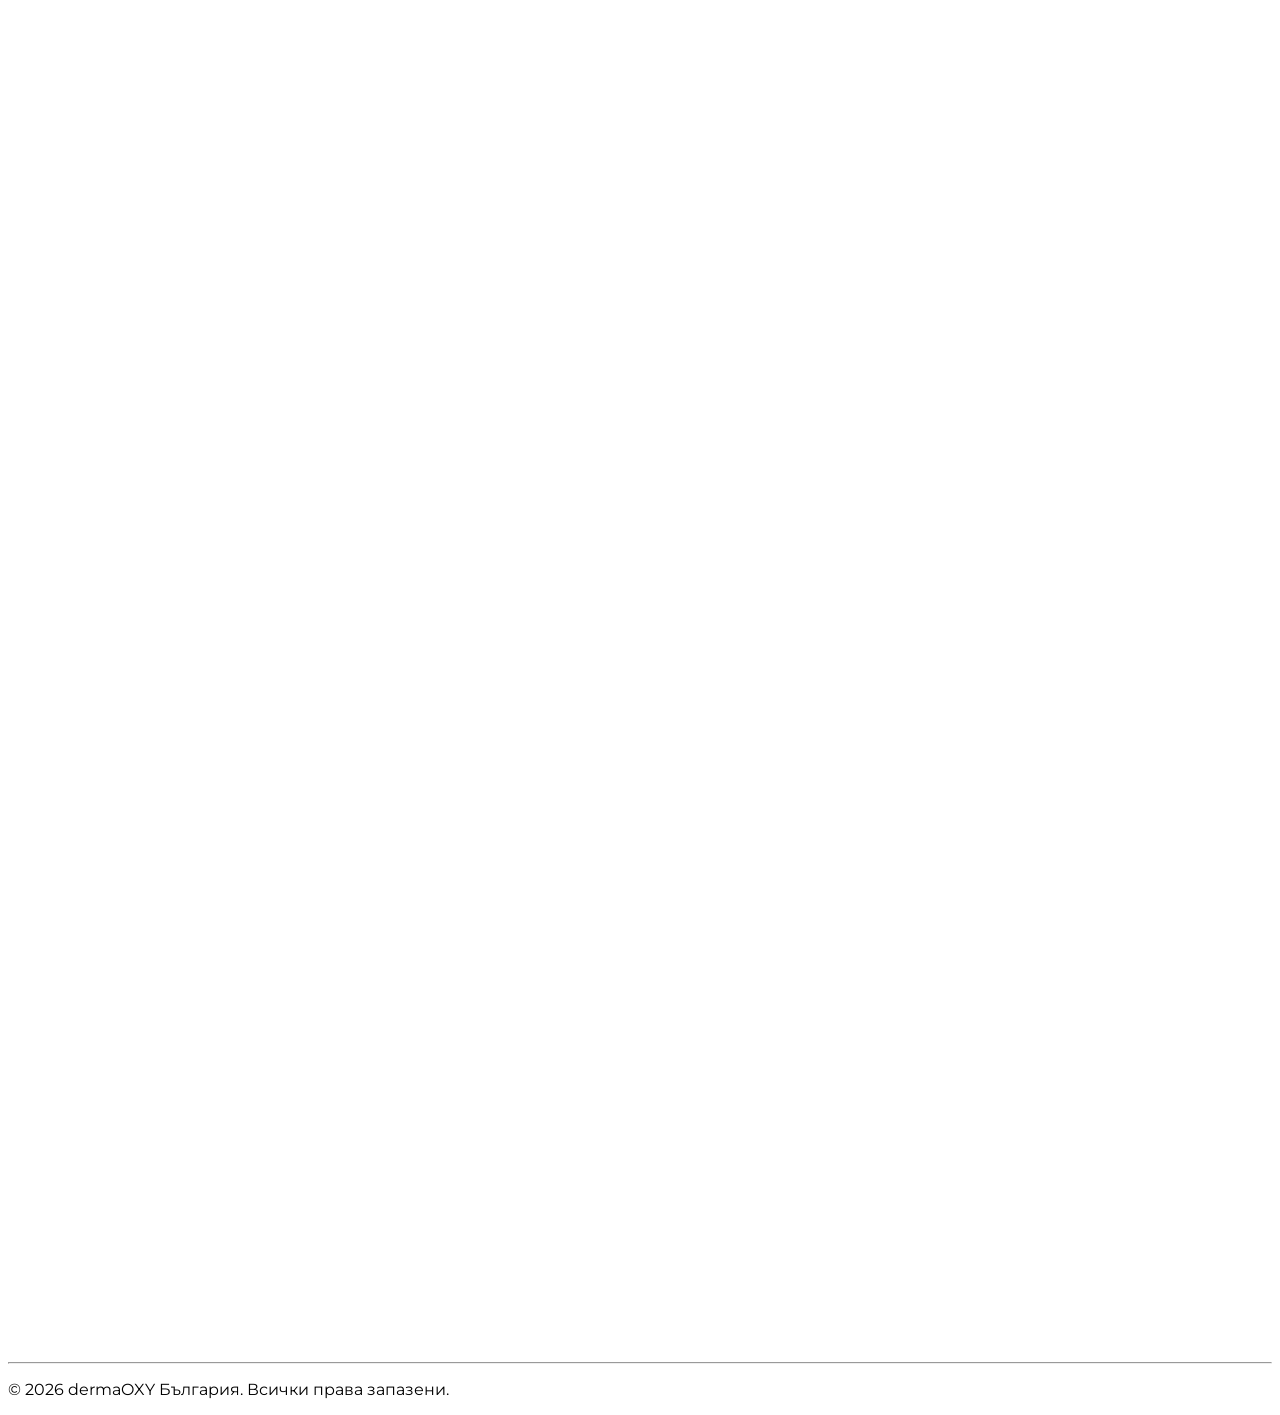
==== commit 39bc303e: "Add links to inter spa website for the products and make minor changes to the layout in consideratio" ====
--- a/dermasemita-treatment-subpage.html
+++ b/dermasemita-treatment-subpage.html
@@ -256,6 +256,7 @@
         <h3 class="text-2xl font-semibold mt-4 mb-4">Адрес</h3>
         <p class="text-lg">кв. Гоце Делчев, блок 50Е,</p>
         <p class="text-lg">вход Б, ат. 2</p>
+        <p class="text-lg">гр. София</p>
       </div>
       
       <!-- Social Media section -->
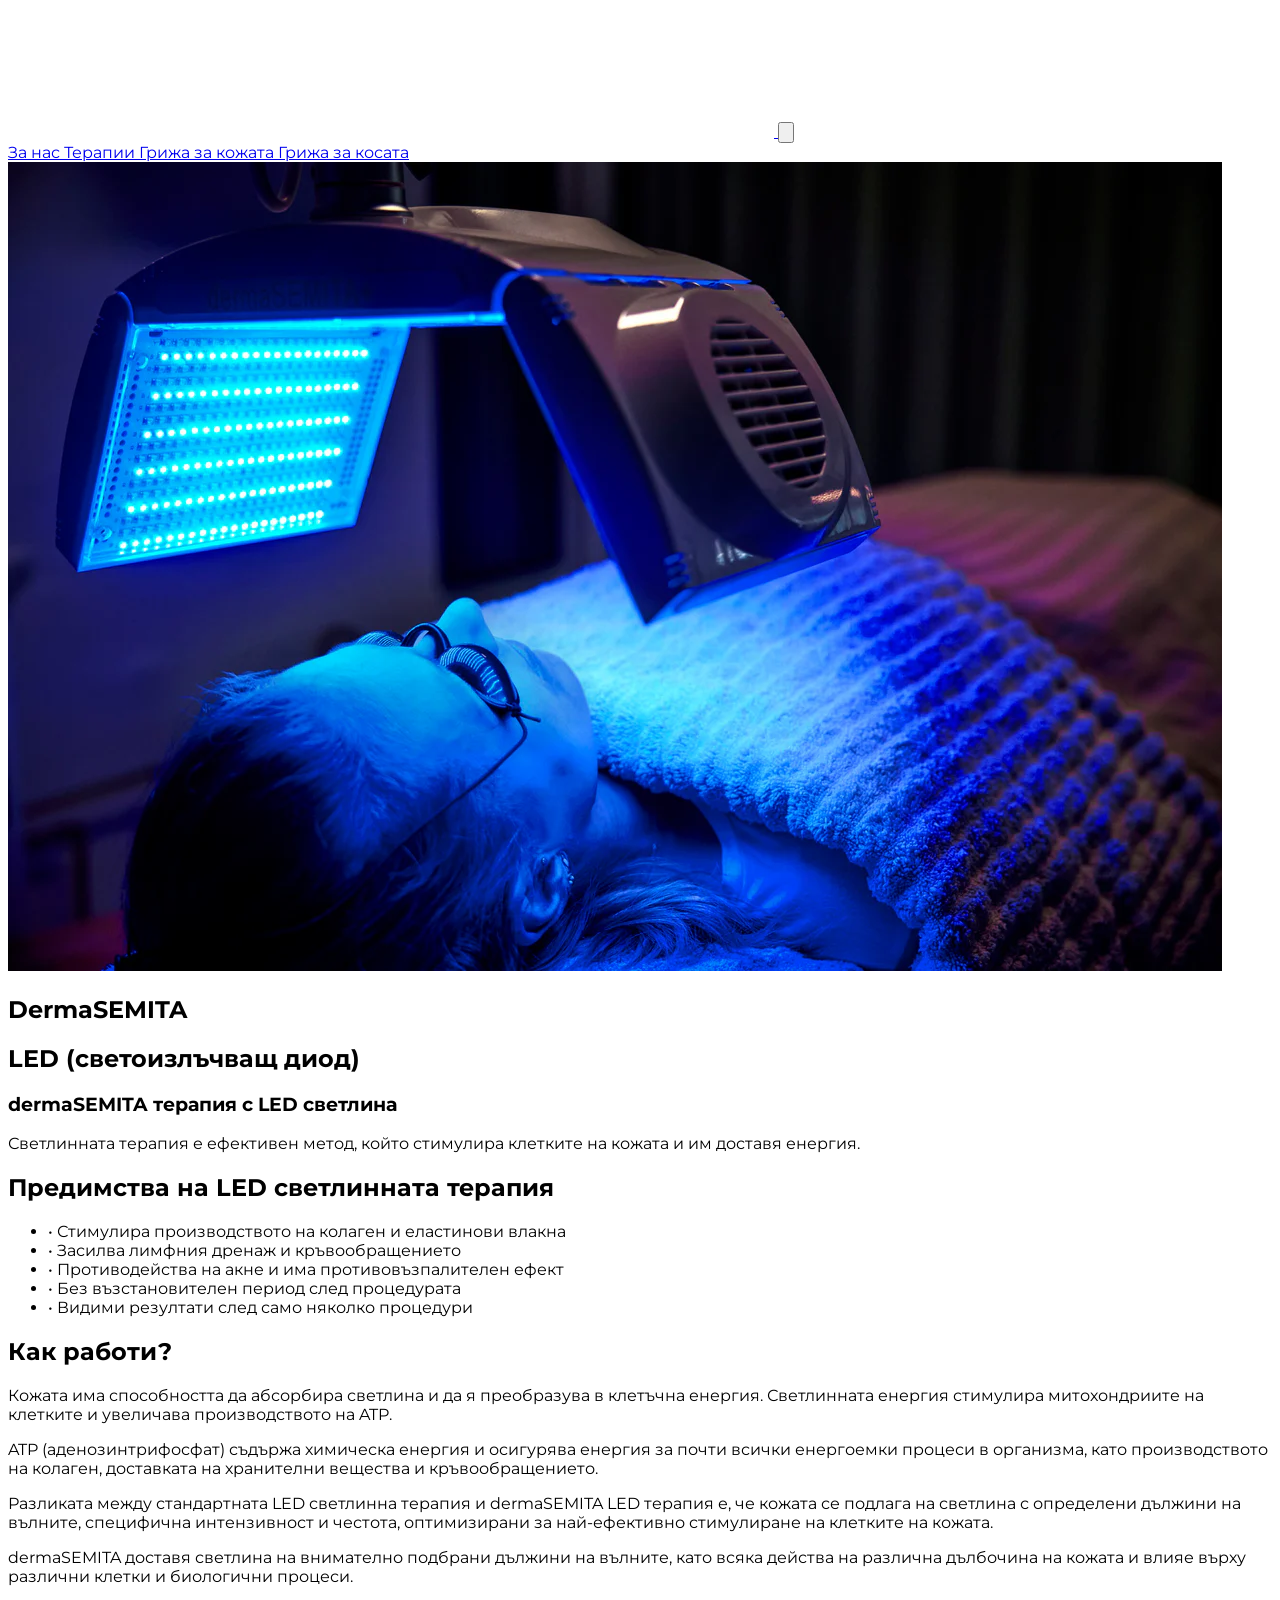
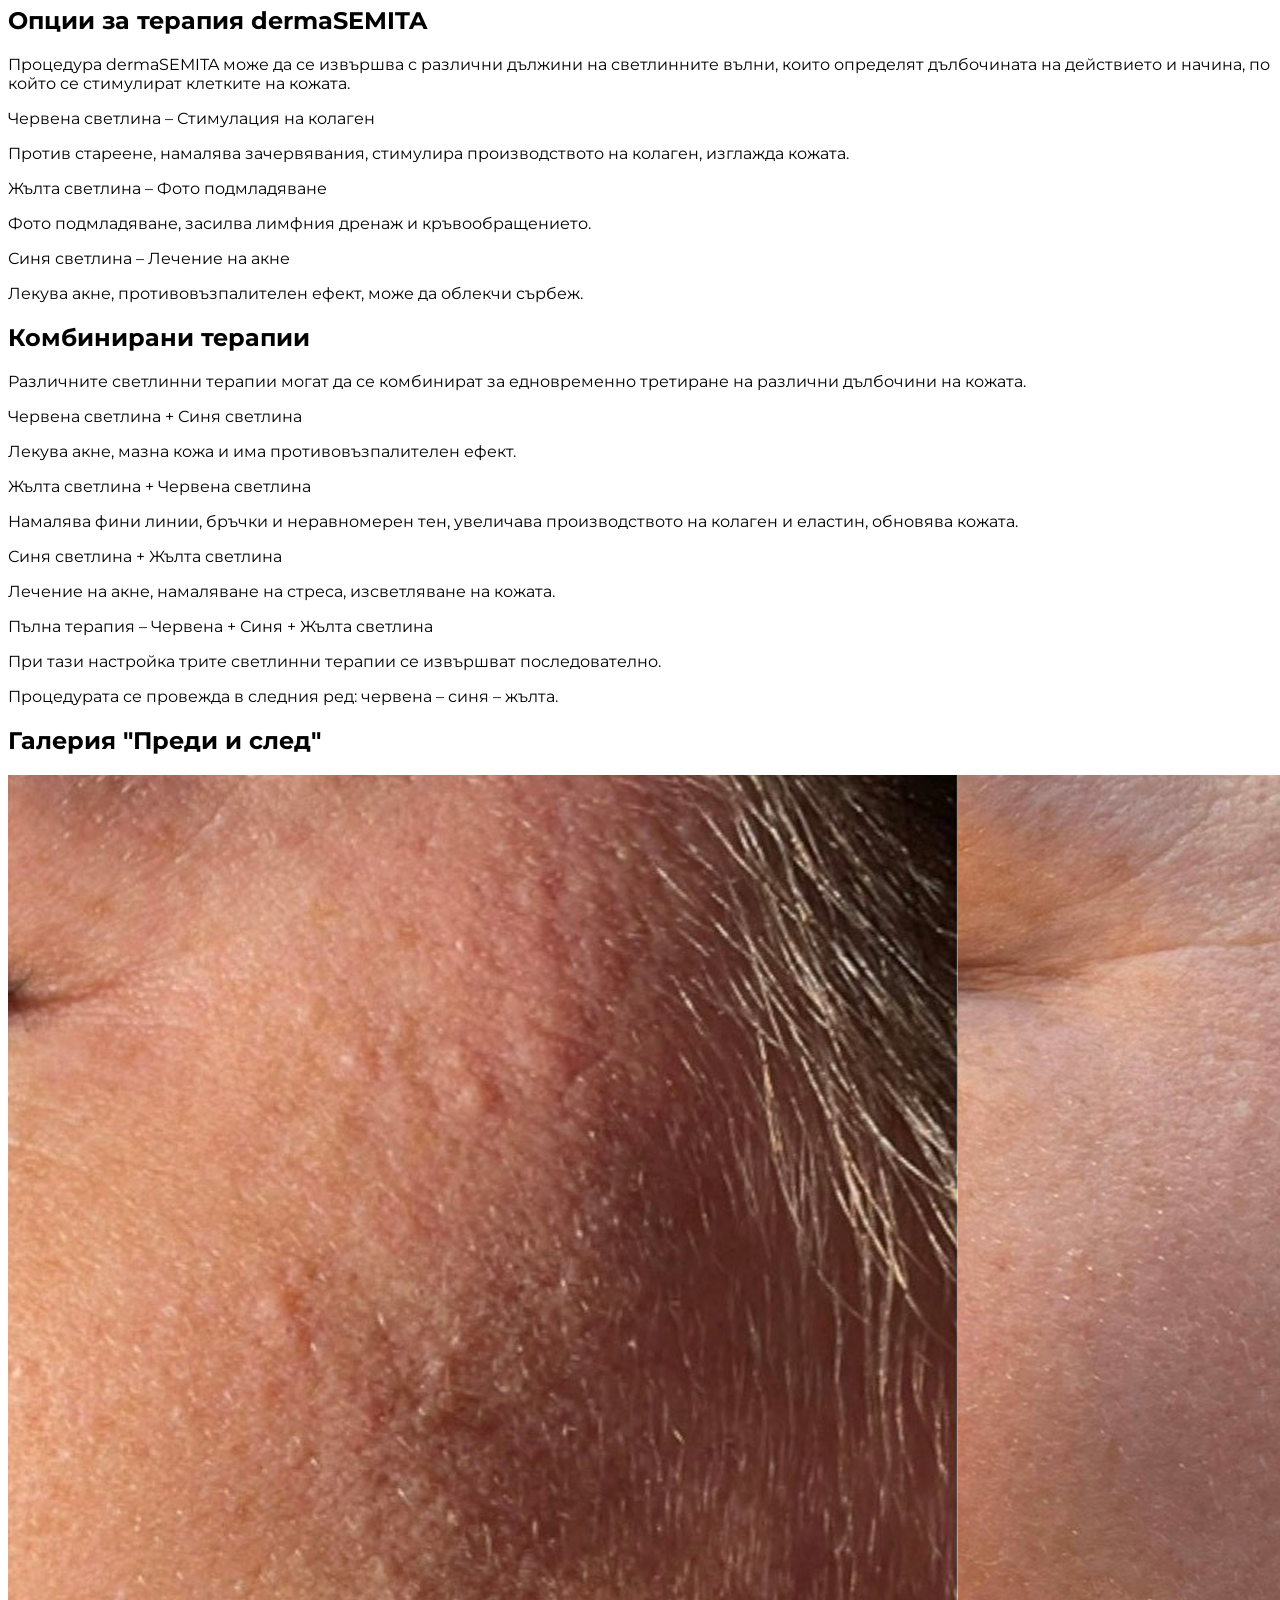
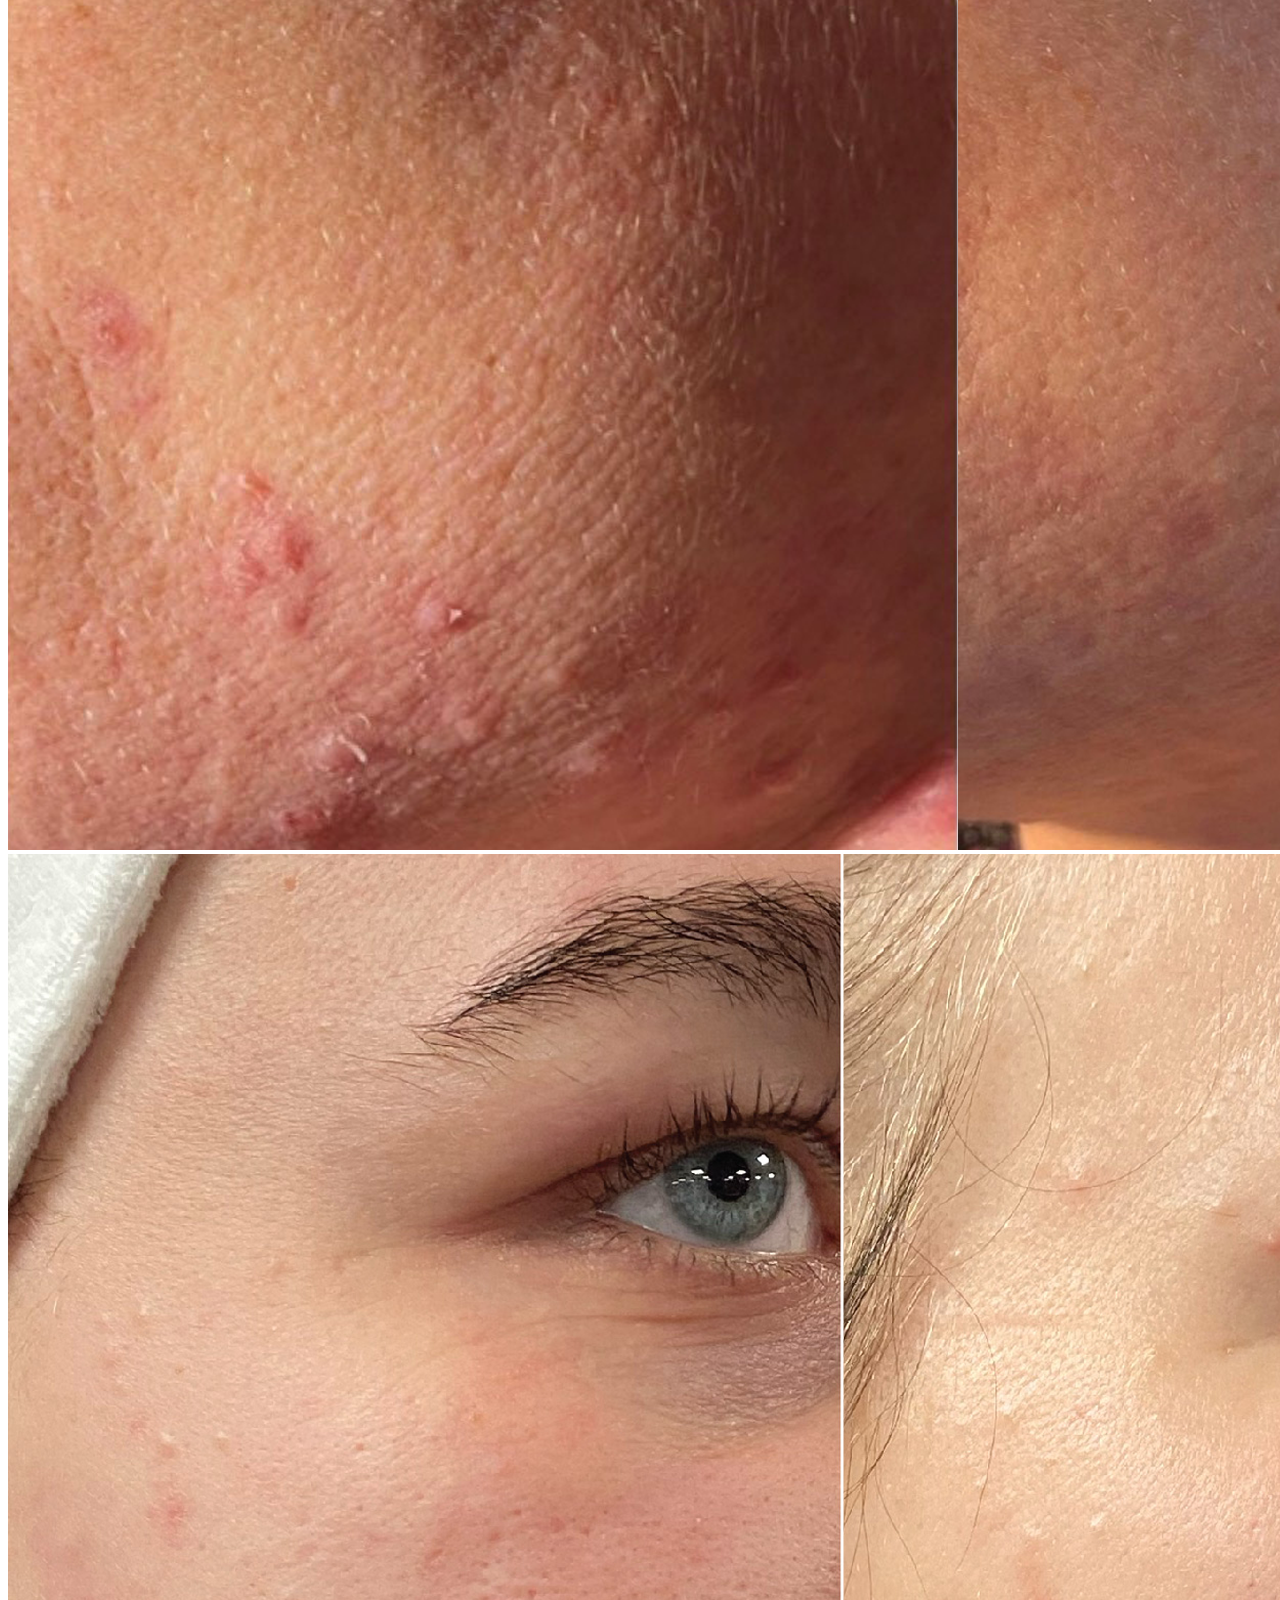
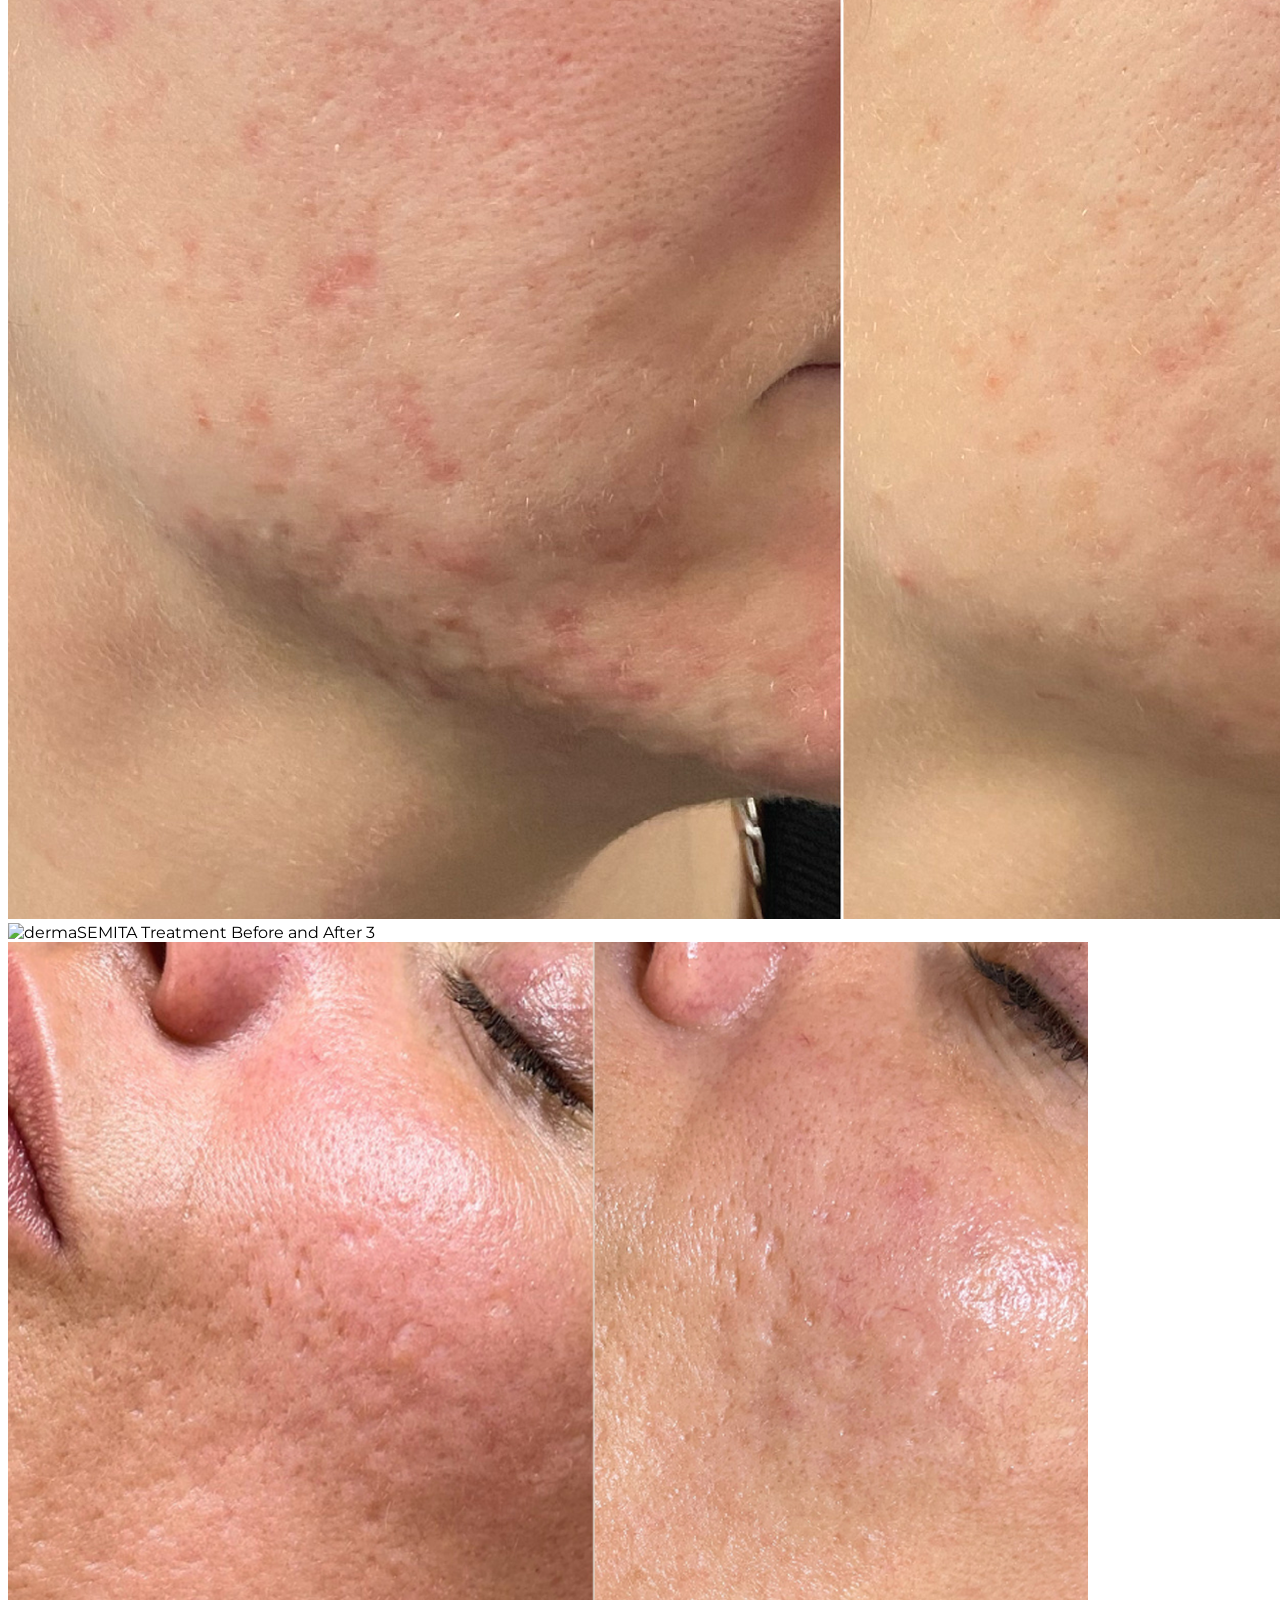
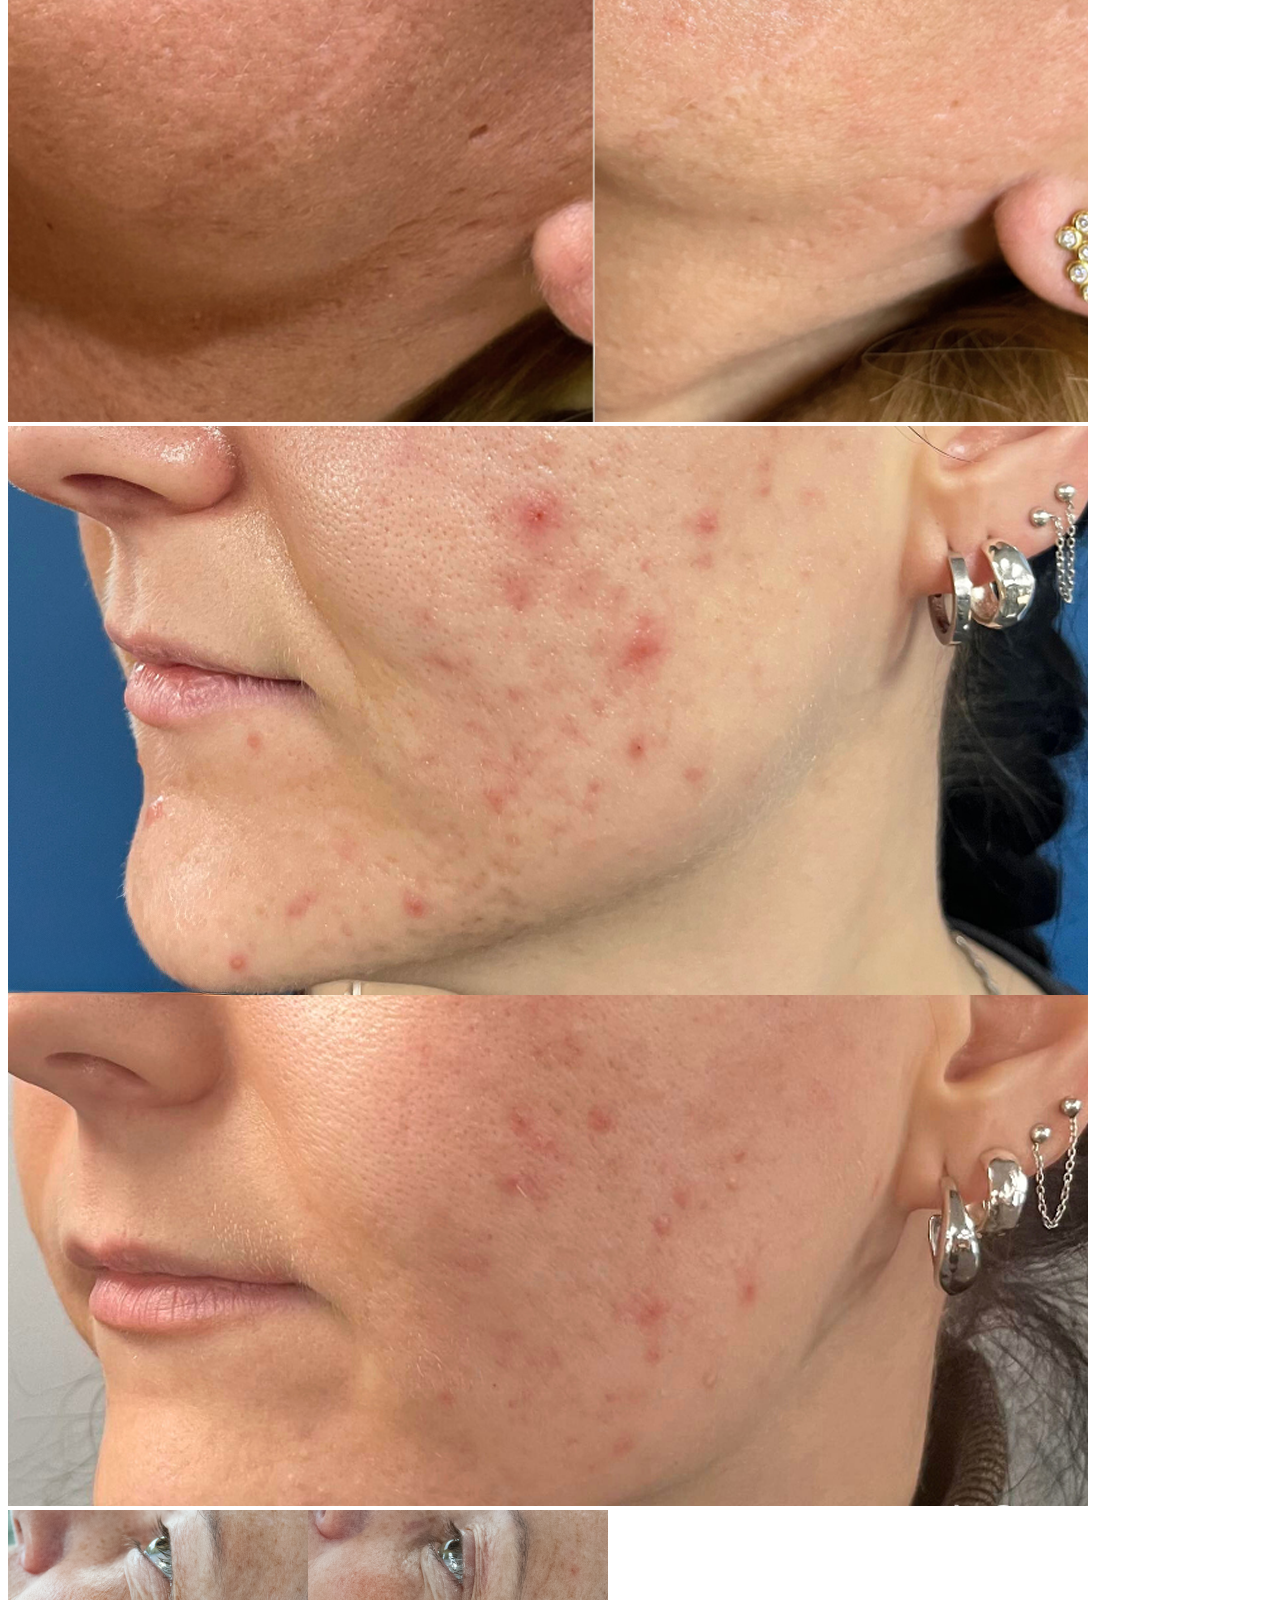
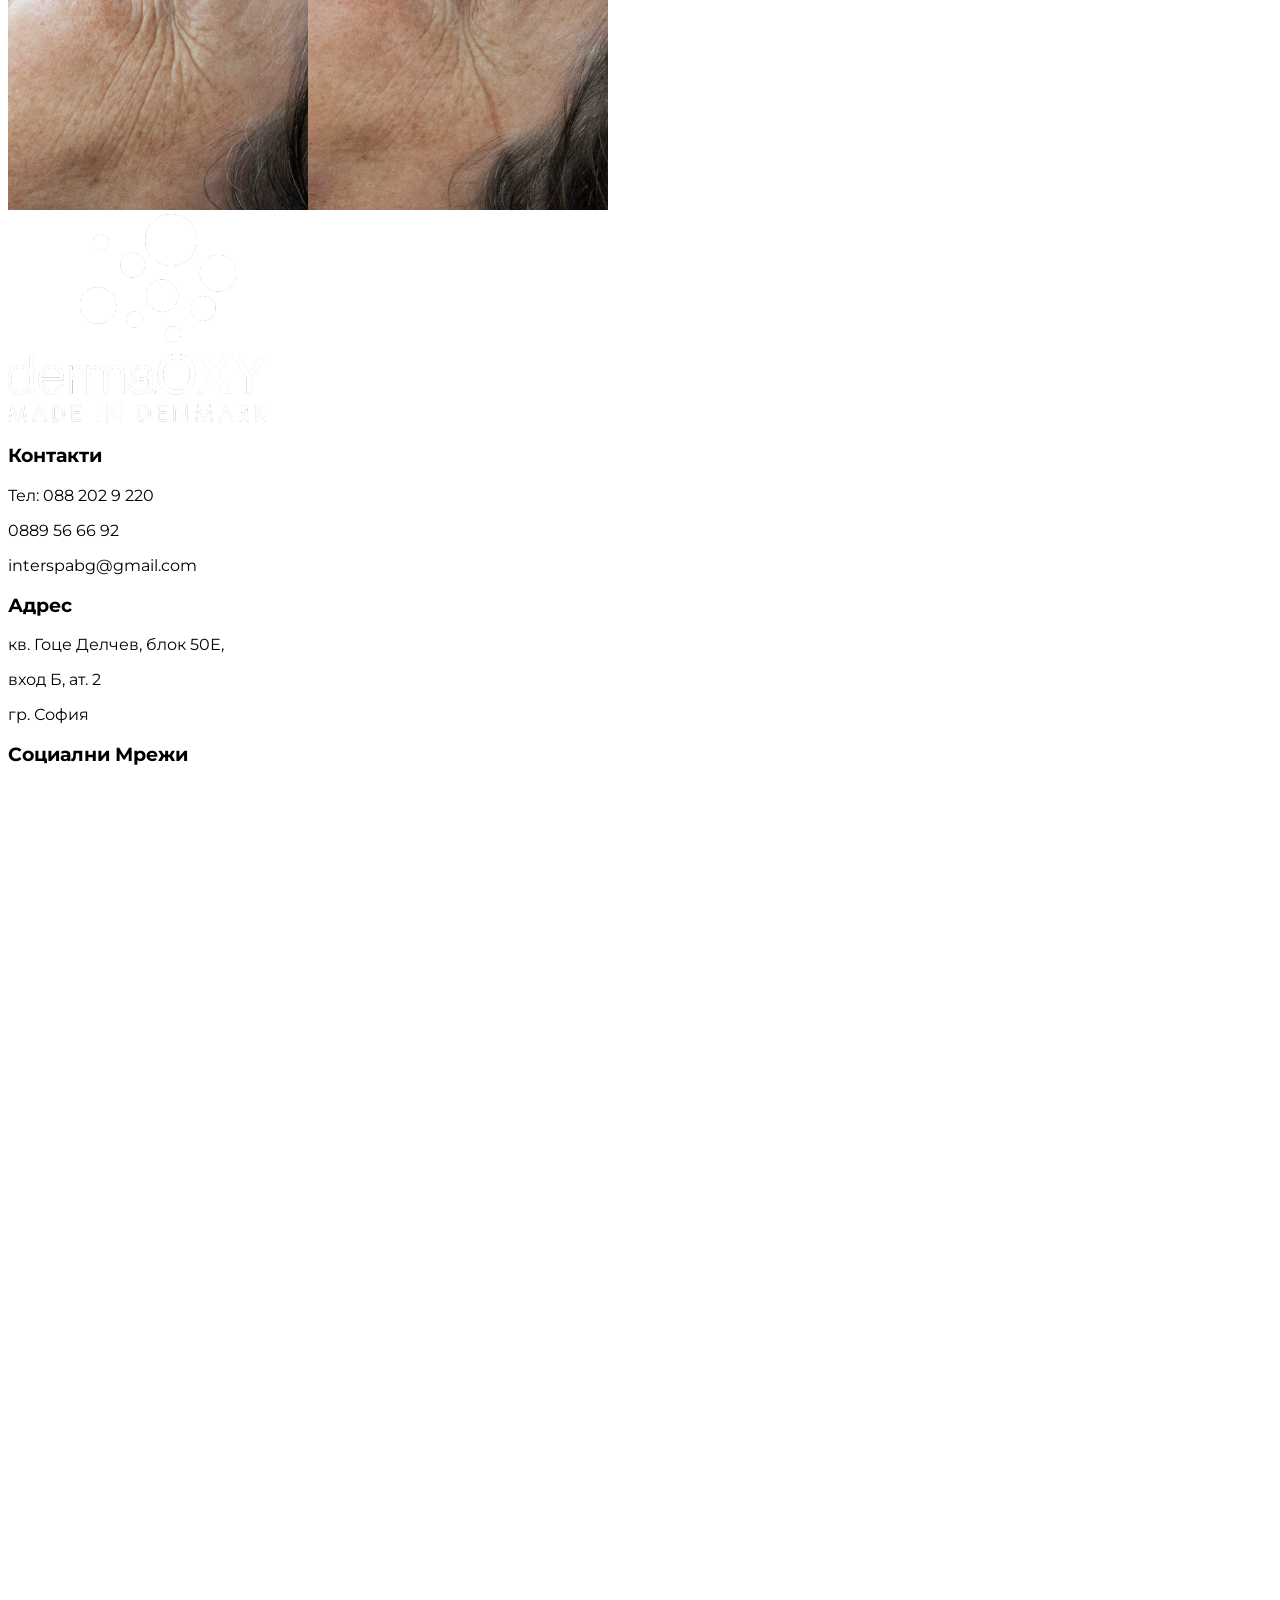
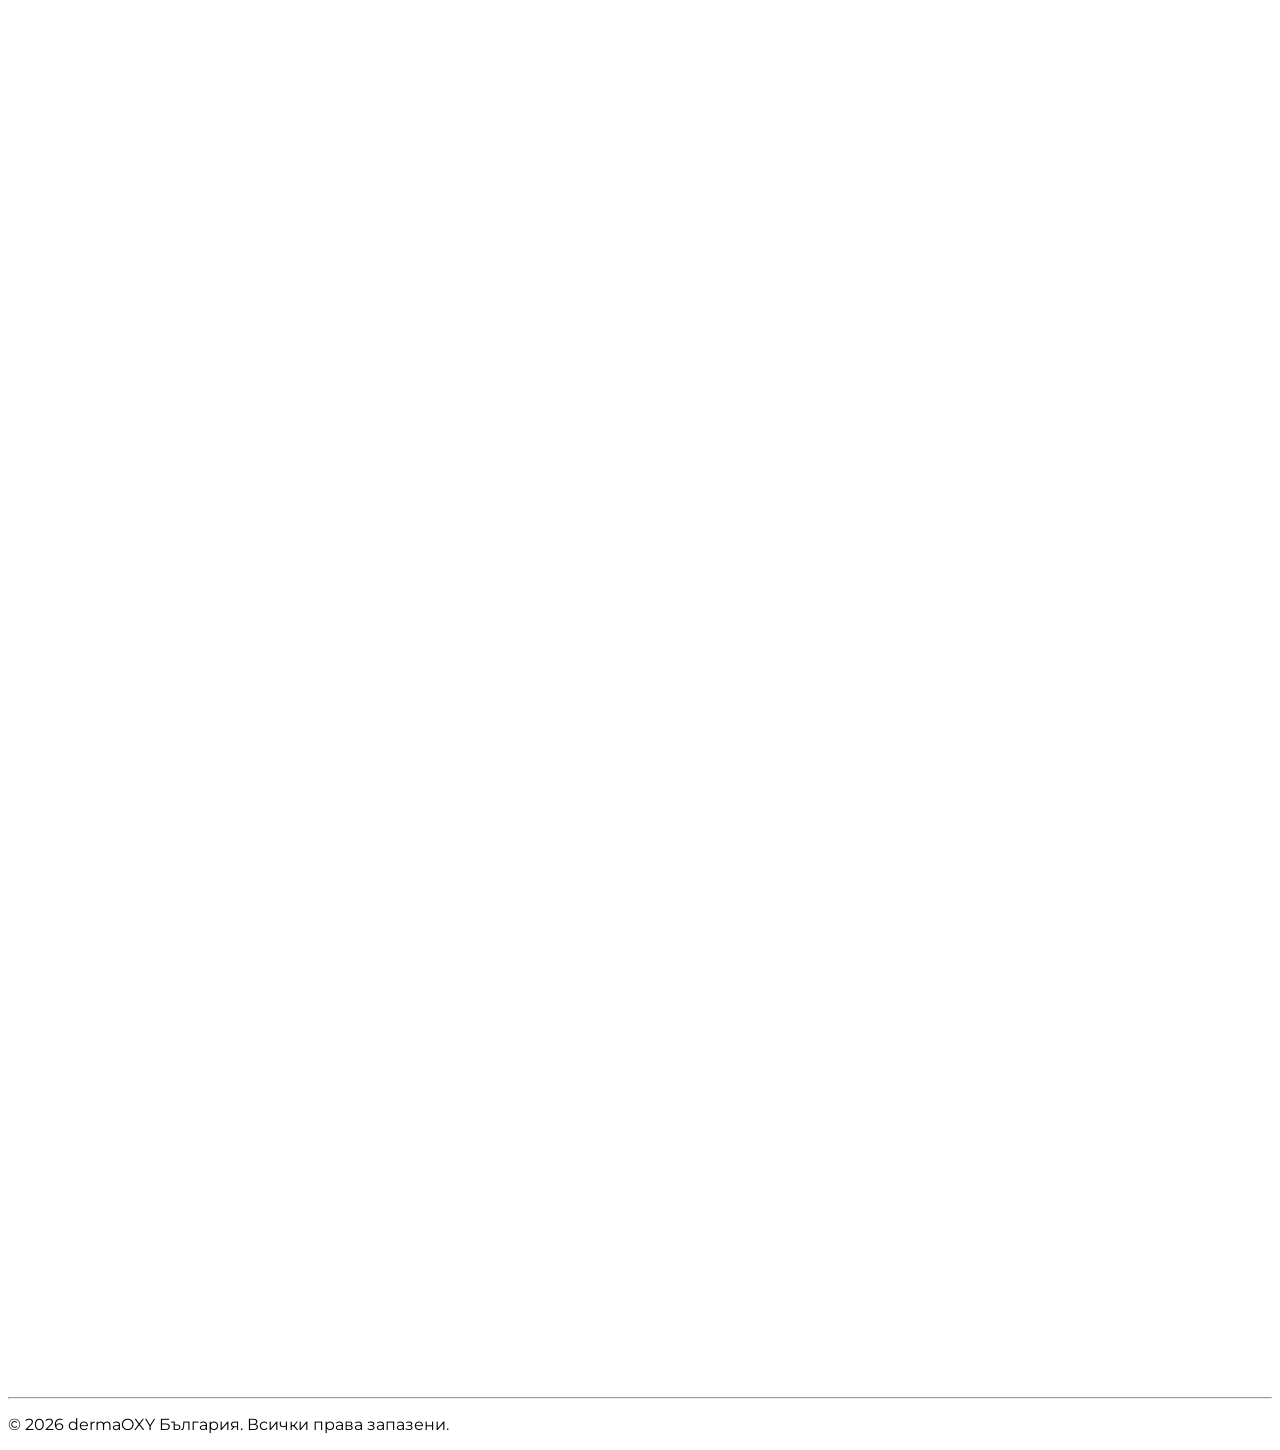
==== commit 00fc778e: "add a secondary phone number" ====
--- a/dermasemita-treatment-subpage.html
+++ b/dermasemita-treatment-subpage.html
@@ -235,6 +235,7 @@
 </section>
 
 
+
 <footer class="bg-[#7FA0AC] text-white px-8 py-4" style="font-family: var(--font-montserrat);">
   <div class="max-w-7xl mx-auto">
     <div class="grid grid-cols-1 md:grid-cols-3 gap-8 mb-6">
@@ -251,6 +252,7 @@
       <div class="text-center md:text-left md:ml-5">
         <h3 class="text-2xl font-semibold mb-4">Контакти</h3>
         <p class="mb-2 text-lg">Тел: 088 202 9 220</p>
+        <p class="mb-2 text-lg">0889 56 66 92</p>
         <p class="mb-2 text-lg">interspabg@gmail.com</p>
         
         <h3 class="text-2xl font-semibold mt-4 mb-4">Адрес</h3>
@@ -287,5 +289,6 @@
     </div>
 </footer>
 
+
 </body>
 </html>
